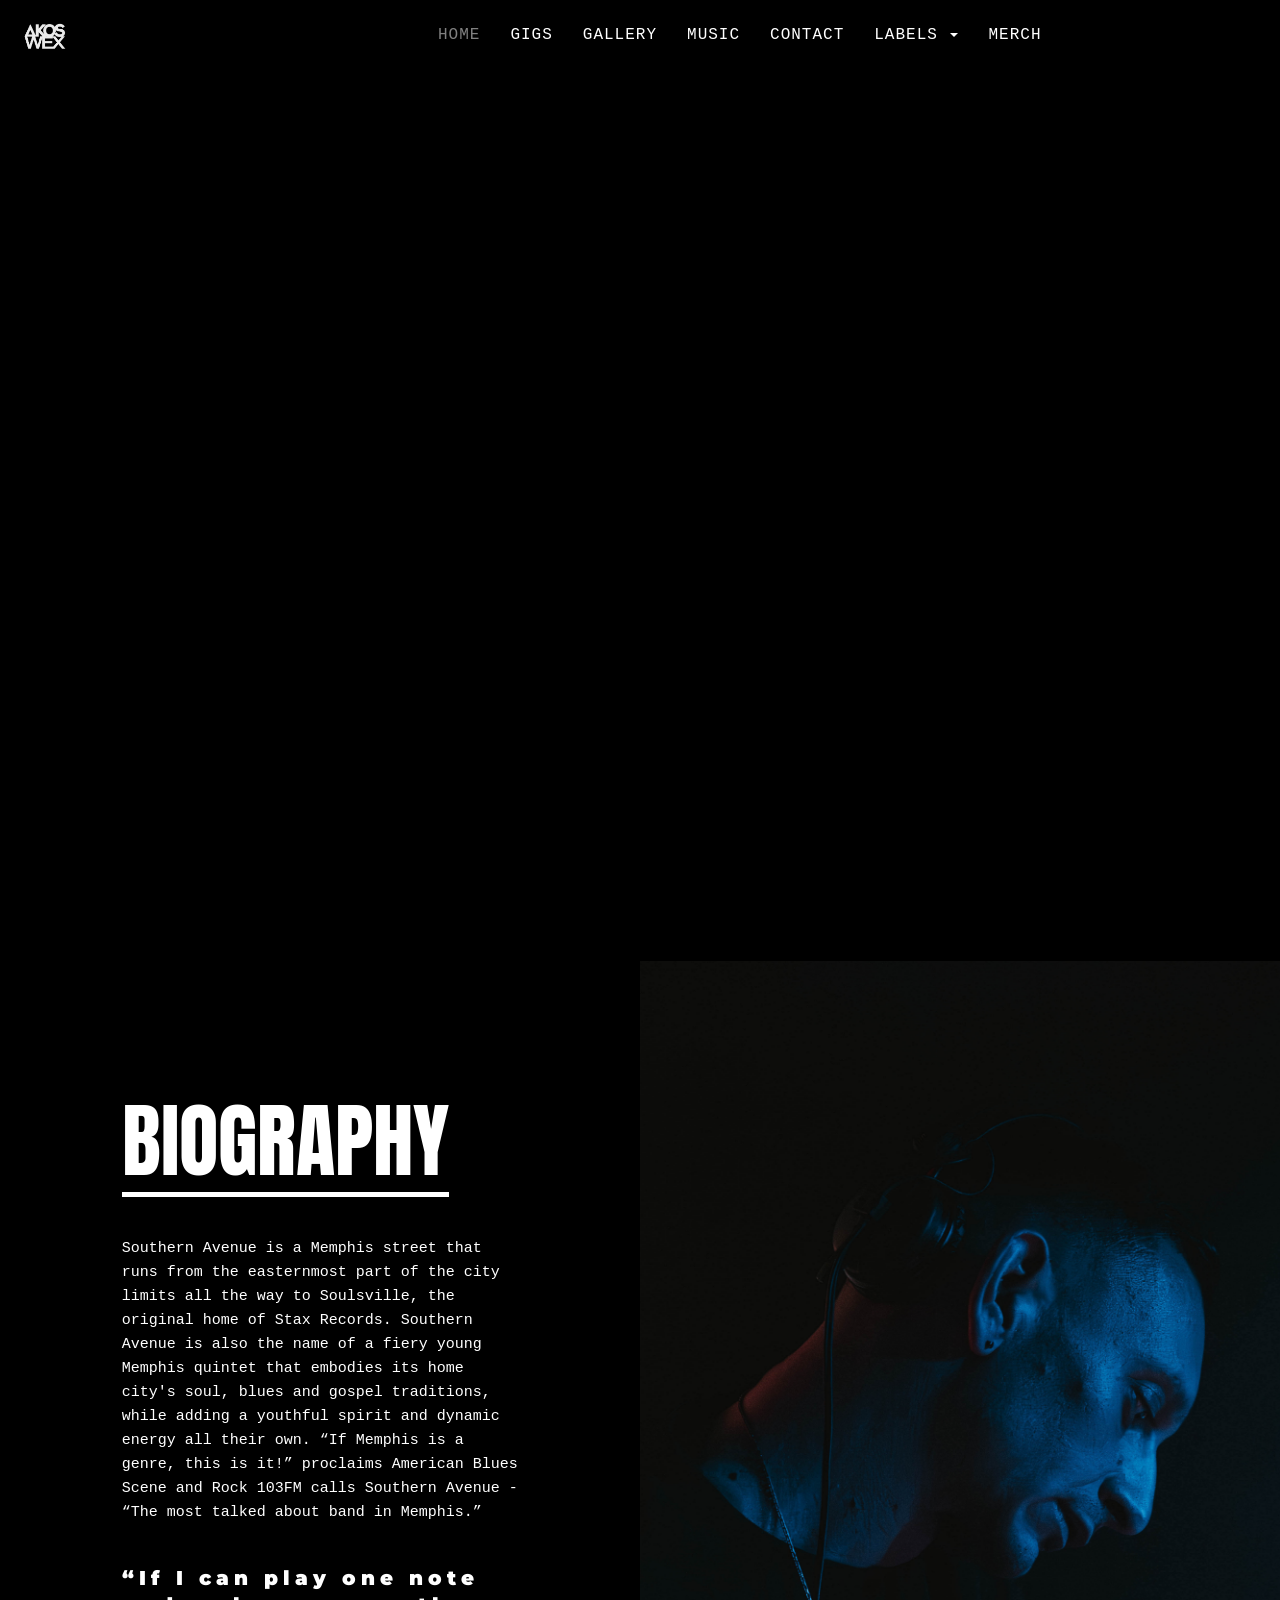
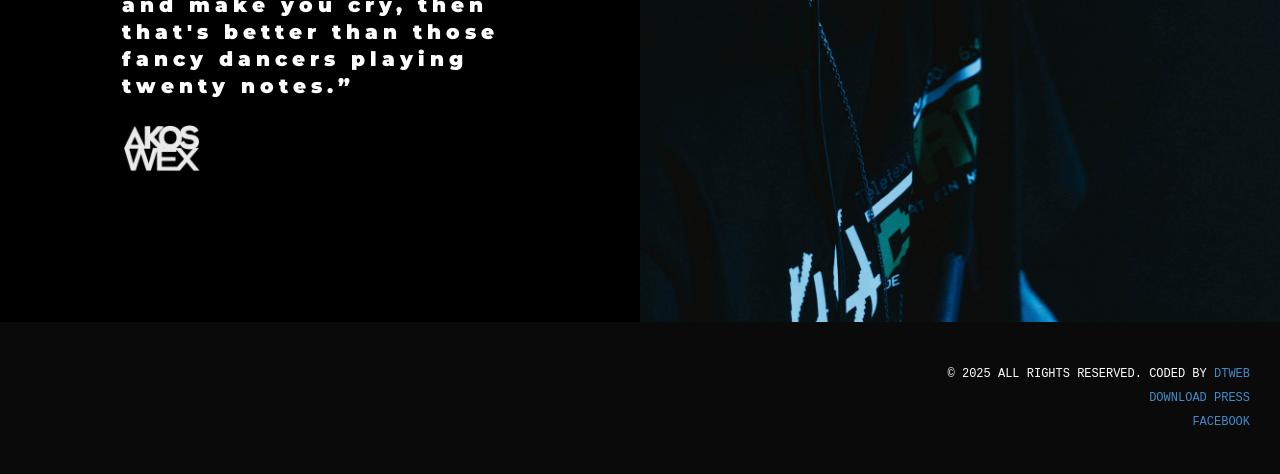
==== index.html @ cc3b0bcd "fs sf" ====
<!doctype html>
<!--[if lt IE 7]>      <html class="no-js lt-ie9 lt-ie8 lt-ie7"> <![endif]-->
<!--[if IE 7]>         <html class="no-js lt-ie9 lt-ie8"> <![endif]-->
<!--[if IE 8]>         <html class="no-js lt-ie9"> <![endif]-->
<!--[if gt IE 8]><!-->
<html class="no-js"> <!--<![endif]-->

<head>
  <meta charset="utf-8">
  <meta http-equiv="X-UA-Compatible" content="IE=edge">
  <title>Akos Wex Official Website</title>
  <meta name="description" content="">
  <meta name="HandheldFriendly" content="True">
  <meta name="MobileOptimized" content="320">
  <meta name="viewport" content="width=device-width,initial-scale=1,maximum-scale=1,user-scalable=0">

  <!-- Place favicon.ico and apple-touch-icon.png in the root directory -->

  <link
    href='https://fonts.googleapis.com/css?family=Roboto:400,100,100italic,300,300italic,400italic,500,500italic,700,700italic,900,900italic|Cousine:400,700|Montserrat:300,400,800|Anton'
    rel='stylesheet' type='text/css'>

  <link rel="stylesheet" href="styles/vendor/bootstrap.css">
  <link rel="stylesheet" href="styles/vendor/font-awesome.min.css">
  <link rel="stylesheet" href="styles/vendor/superslides.css">
  <link rel="stylesheet" href="styles/vendor/owl.carousel.css">
  <link rel="stylesheet" href="styles/vendor/owl.transitions.css">
  <link rel="stylesheet" href="styles/vendor/flickity.min.css">
  <link rel="stylesheet" href="styles/vendor/swipebox.min.css">
  <link rel="stylesheet" href="styles/vendor/TimeCircles.css">

  <link rel="stylesheet" href="styles/main.css">
  <!-- <link rel="stylesheet" href="styles/demo.css">
  <link rel="stylesheet" href="styles/soundlab.css"> -->

  <!-- <link rel="stylesheet" href="styles/colors/color-yellow.css">
  <link rel="stylesheet" href="styles/colors/color-lightblue.css">
  <link rel="stylesheet" href="styles/colors/color-purple.css">
  <link rel="stylesheet" href="styles/colors/color-green.css">
  <link rel="stylesheet" href="styles/colors/color-militar.css">
  <link rel="stylesheet" href="styles/colors/color-caqui.css">
  <link rel="stylesheet" href="styles/colors/color-red.css"> -->

  <script src="scripts/vendor/modernizr.js"></script>
</head>

<body data-spy="scroll" data-target="#navbar-muziq" data-offset="80">

  <!-- LOADER -->
  <div id="mask">
    <div class="spinner">
      <div class="bounce1"></div>
      <div class="bounce2"></div>
      <div class="bounce3"></div>
    </div>
  </div>

  <!-- HEADER -->
  <!-- HEADER -->
  <nav class="navbar navbar-default" style="background-color: #000000;">
    <div class="container-fluid">
      <div class="navbar-header">
        <button type="button" class="navbar-toggle" data-toggle="collapse" data-target="#myNavbar">
          <span class="icon-bar"></span>
          <span class="icon-bar"></span>
          <span class="icon-bar"></span> 
        </button>
        <a class="navbar-brand" href=""><img src="images/akoswexlogo.png" alt="" width="13%"></a>
      </div>
      <div class="collapse navbar-collapse" id="myNavbar">
        <ul class="nav navbar-nav">
          <li class="active"><a href="index.html">Home</a></li>
          <li><a href="tour-dates-video.html">Gigs</a></li>
          <li><a href="gallery-video.html">Gallery</a></li>
          <li><a href="discography-dark.html">Music</a></li>
         
          <li><a href="contact-newalbum.html">Contact</a></li> 
          <li class="dropdown">
            <a class="dropdown-toggle" data-toggle="dropdown" href="#">Labels
            <span class="caret"></span></a>
            <ul class="dropdown-menu">
              <li><a href="https://www.beatport.com/label/airsound-records/52936">AIRSOUND RECORDS</a></li>
              <li><a href="https://www.beatport.com/label/second-air-records/64981">SECOND AIR RECORDS</a></li>
            </ul>
          </li>
          <li><a href="comingsoon.html">Merch</a></li>  
        </ul>
      </div>
    </div>
  </nav>

  <!-- INTRO -->
  <section class="intro full-width full-height jIntro" id="anchor00">
    <div class="container">
      <div class="row">
        <div class="col-md-12">
          <video autoplay muted loop id="myVideo">
            <source src="video/P1217274.mp4" type="video/mp4">
          </video>

        </div>
      </div>
    </div>
  </section>


  <!-- BIOGRAPHY -->
  <section class="section container-fluid full-width biography" id="anchor04">

    <div class="row">
      <div class="col-xs-12 col-md-4 col-md-offset-1 biography-description">
        <h2 class="title inverse">biography</h2>
        <div class="voffset40"></div>
        <p class="cousine">Southern Avenue is a Memphis street that runs from the easternmost part of the city limits
          all the way to Soulsville, the original home of Stax Records. Southern Avenue is also the name of a fiery
          young Memphis quintet that embodies its home city's soul, blues and gospel traditions, while adding a youthful
          spirit and dynamic energy all their own. “If Memphis is a genre, this is it!” proclaims American Blues Scene
          and Rock 103FM calls Southern Avenue - “The most talked about band in Memphis.”</p>
        <div class="voffset40"></div>
        <p class="montserrat extra-bold cita">
          “If I can play one note and make you cry, then that's better than those fancy dancers playing twenty notes.”
        </p>
        <br>
        <p>
          <img src="images/akoswexlogo másolat.png" alt="" style="width: 20%;">
        </p>
      </div>
      <div class="col-xs-12 col-md-6 col-sm-offset-1 biography-image">
      </div>
    </div>
    </div>

  </section>


  <!-- FOOTER -->
  <footer>
      <p class="copy">© 2025 All Rights Reserved. Coded by <a href="http://dtweb.hu">dtweb</a></p>
      <ul class="menu-footer">
        <li><a href="#">download press</a></li>
        <li><a href="#">facebook</a></li>
      </ul>
  </footer>

  <!--[if lt IE 7]>
<p class="browsehappy">You are using an <strong>outdated</strong> browser. Please <a href="http://browsehappy.com/">upgrade your browser</a> to improve your experience.</p>
<![endif]-->

  <script src="scripts/vendor/jquery.js"></script>
  <script src="scripts/vendor/jquery.superslides.min.js"></script>
  <script src="scripts/vendor/flickity.pkgd.js"></script>
  <script src="scripts/vendor/audio.min.js"></script>
  <script src="scripts/vendor/twitterFetcher_min.js"></script>
  <script src="scripts/vendor/isotope.pkgd.min.js"></script>
  <script src="scripts/vendor/jquery.swipebox.min.js"></script>
  <script src="scripts/vendor/TimeCircles.js"></script>
  <script src="scripts/vendor/owl.carousel.min.js"></script>
  <script src="scripts/vendor/jquery.parallax.min.js"></script>

  <script src="scripts/discography.js"></script>
  <script src="scripts/news.js"></script>
  <script src="scripts/main.js"></script>
  <script src="scripts/YTPlayer.js"></script>

  <script src="scripts/vendor/bootstrap.js"></script>
  <!-- Countdown Next Show -->
  <script src="scripts/vendor/countdown.js"></script>
</body>

</html>
---- styles/vendor/superslides.css ----
#slides {
  position: relative;
}
#slides .slides-container {
  display: none;
}
#slides .scrollable {
  *zoom: 1;
  position: relative;
  top: 0;
  left: 0;
  overflow-y: auto;
  -webkit-overflow-scrolling: touch;
  height: 100%;
}
#slides .scrollable:after {
  content: "";
  display: table;
  clear: both;
}

.slides-navigation {
  margin: 0 auto;
  position: absolute;
  z-index: 3;
  top: 46%;
  width: 100%;
}
.slides-navigation a {
  position: absolute;
  display: block;
}
.slides-navigation a.prev {
  left: 0;
}
.slides-navigation a.next {
  right: 0;
}

.slides-pagination {
  position: absolute;
  z-index: 3;
  bottom: 0;
  text-align: center;
  width: 100%;
}
.slides-pagination a {
  border: 2px solid #222;
  border-radius: 15px;
  width: 10px;
  height: 10px;
  display: -moz-inline-stack;
  display: inline-block;
  vertical-align: middle;
  *vertical-align: auto;
  zoom: 1;
  *display: inline;
  background-image: url("[data-uri]");
  margin: 2px;
  overflow: hidden;
  text-indent: -100%;
}
.slides-pagination a.current {
  background: #222;
}
---- styles/vendor/swipebox.min.css ----
/*! Swipebox v1.3.0 | Constantin Saguin csag.co | MIT License | github.com/brutaldesign/swipebox */html.swipebox-html.swipebox-touch{overflow:hidden!important}#swipebox-overlay img{border:none!important}#swipebox-overlay{width:100%;height:100%;position:fixed;top:0;left:0;z-index:99999!important;overflow:hidden;-webkit-user-select:none;-moz-user-select:none;-ms-user-select:none;user-select:none}#swipebox-container{position:relative;width:100%;height:100%}#swipebox-slider{-webkit-transition:-webkit-transform .4s ease;transition:transform .4s ease;height:100%;left:0;top:0;width:100%;white-space:nowrap;position:absolute;display:none;cursor:pointer}#swipebox-slider .slide{height:100%;width:100%;line-height:1px;text-align:center;display:inline-block}#swipebox-slider .slide:before{content:"";display:inline-block;height:50%;width:1px;margin-right:-1px}#swipebox-slider .slide .swipebox-inline-container,#swipebox-slider .slide .swipebox-video-container,#swipebox-slider .slide img{display:inline-block;max-height:100%;max-width:100%;margin:0;padding:0;width:auto;height:auto;vertical-align:middle}#swipebox-slider .slide .swipebox-video-container{background:0 0;max-width:1140px;max-height:100%;width:100%;padding:5%;-webkit-box-sizing:border-box;box-sizing:border-box}#swipebox-slider .slide .swipebox-video-container .swipebox-video{width:100%;height:0;padding-bottom:56.25%;overflow:hidden;position:relative}#swipebox-slider .slide .swipebox-video-container .swipebox-video iframe{width:100%!important;height:100%!important;position:absolute;top:0;left:0}#swipebox-slider .slide-loading{background:url(../img/loader.gif) center center no-repeat}#swipebox-bottom-bar,#swipebox-top-bar{-webkit-transition:.5s;transition:.5s;position:absolute;left:0;z-index:999;height:50px;width:100%}#swipebox-bottom-bar{bottom:-50px}#swipebox-bottom-bar.visible-bars{-webkit-transform:translate3d(0,-50px,0);transform:translate3d(0,-50px,0)}#swipebox-top-bar{top:-50px}#swipebox-top-bar.visible-bars{-webkit-transform:translate3d(0,50px,0);transform:translate3d(0,50px,0)}#swipebox-title{display:block;width:100%;text-align:center}#swipebox-close,#swipebox-next,#swipebox-prev{background-image:url(../img/icons.png);background-repeat:no-repeat;border:none!important;text-decoration:none!important;cursor:pointer;width:50px;height:50px;top:0}#swipebox-arrows{display:block;margin:0 auto;width:100%;height:50px}#swipebox-prev{background-position:-32px 13px;float:left}#swipebox-next{background-position:-78px 13px;float:right}#swipebox-close{top:0;right:0;position:absolute;z-index:9999;background-position:15px 12px}.swipebox-no-close-button #swipebox-close{display:none}#swipebox-next.disabled,#swipebox-prev.disabled{opacity:.3}.swipebox-no-touch #swipebox-overlay.rightSpring #swipebox-slider{-webkit-animation:rightSpring .3s;animation:rightSpring .3s}.swipebox-no-touch #swipebox-overlay.leftSpring #swipebox-slider{-webkit-animation:leftSpring .3s;animation:leftSpring .3s}.swipebox-touch #swipebox-container:after,.swipebox-touch #swipebox-container:before{-webkit-backface-visibility:hidden;backface-visibility:hidden;-webkit-transition:all .3s ease;transition:all .3s ease;content:' ';position:absolute;z-index:999;top:0;height:100%;width:20px;opacity:0}.swipebox-touch #swipebox-container:before{left:0;-webkit-box-shadow:inset 10px 0 10px -8px #656565;box-shadow:inset 10px 0 10px -8px #656565}.swipebox-touch #swipebox-container:after{right:0;-webkit-box-shadow:inset -10px 0 10px -8px #656565;box-shadow:inset -10px 0 10px -8px #656565}.swipebox-touch #swipebox-overlay.leftSpringTouch #swipebox-container:before,.swipebox-touch #swipebox-overlay.rightSpringTouch #swipebox-container:after{opacity:1}@-webkit-keyframes rightSpring{0%{left:0}50%{left:-30px}100%{left:0}}@keyframes rightSpring{0%{left:0}50%{left:-30px}100%{left:0}}@-webkit-keyframes leftSpring{0%{left:0}50%{left:30px}100%{left:0}}@keyframes leftSpring{0%{left:0}50%{left:30px}100%{left:0}}@media screen and (min-width:800px){#swipebox-close{right:10px}#swipebox-arrows{width:92%;max-width:800px}}#swipebox-overlay{background:#0d0d0d}#swipebox-bottom-bar,#swipebox-top-bar{text-shadow:1px 1px 1px #000;background:#000;opacity:.95}#swipebox-top-bar{color:#fff!important;font-size:15px;line-height:43px;font-family:Helvetica,Arial,sans-serif}
---- styles/vendor/TimeCircles.css ----
/**
 *	This element is created inside your target element
 *	It is used so that your own element will not need to be altered
 **/
.time_circles {
    position: relative;
    width: 100%;
    height: 100%;
}

/**
 *	This is all the elements used to house all text used
 * in time circles
 **/
.time_circles > div {
    position: absolute;
    text-align: center;
}

/**
 *	Titles (Days, Hours, etc)
 **/
.time_circles > div > h4 {
    margin: 0px;
    padding: 0px;
    text-align: center;
    text-transform: uppercase;
    font-family: 'Century Gothic', Arial;
}

/**
 *	Time numbers, ie: 12
 **/
.time_circles > div > span {
    display: block;
    width: 100%;
    text-align: center;
    font-family: 'Century Gothic', Arial;
    font-size: 300%;
    margin-top: 0.4em;
    font-weight: bold;
}
---- styles/main.css ----
[data-aspect-ratio] {
  position: relative;
  overflow: hidden;
}

[data-aspect-ratio] > .content {
  position: absolute;
  top: 0;
  left: 0;
  bottom: 0;
  right: 0;
  background-size: cover !important;
  background-position: center !important;
  background-repeat: no-repeat !important;
}

[data-aspect-ratio="16:9"]::before {
  content: "";
  display: block;
  padding-top: 56.25%;
}

[data-aspect-ratio="1:1"]::before {
  content: "";
  display: block;
  padding-top: 100%;
}

[data-aspect-ratio="2:1"]::before {
  content: "";
  display: block;
  padding-top: 50%;
}

[data-aspect-ratio="4:3"]::before {
  content: "";
  display: block;
  padding-top: 75%;
}

html,
body,
div,
span,
applet,
object,
iframe,
h1,
h2,
h3,
h4,
h5,
h6,
p,
blockquote,
pre,
a,
abbr,
acronym,
address,
big,
cite,
code,
del,
dfn,
em,
img,
ins,
kbd,
q,
s,
samp,
small,
strike,
strong,
sub,
sup,
tt,
var,
b,
u,
i,
center,
dl,
dt,
dd,
ol,
ul,
li,
fieldset,
form,
label,
legend,
table,
caption,
tbody,
tfoot,
thead,
tr,
th,
td,
article,
aside,
canvas,
details,
embed,
figure,
figcaption,
footer,
header,
hgroup,
menu,
nav,
output,
ruby,
section,
summary,
time,
mark,
audio,
video {
  margin: 0;
  padding: 0;
  border: 0;
  font-size: 100%;
  font: inherit;
  vertical-align: baseline;
  outline: none;
}

article,
aside,
details,
figcaption,
figure,
footer,
header,
hgroup,
menu,
nav,
section {
  display: block;
}

body {
  line-height: 1;
  background-color: #000000;
}

ol,
ul {
  list-style: none;
}

blockquote,
q {
  quotes: none;
}

blockquote:before,
blockquote:after {
  content: '';
  content: none;
}

q:before,
q:after {
  content: '';
  content: none;
}

table {
  border-collapse: collapse;
  border-spacing: 0;
}

.navbar-default {
  background-color: transparent;
  border: none;
}

.navbar-default .navbar-nav > li > a,
.navbar-default .navbar-nav > li.active > a,
.navbar-default .navbar-nav > li.active > a:hover,
.navbar-default .navbar-nav > li.active > a:focus,
.navbar-default .navbar-nav > li > a:hover,
.navbar-default .navbar-nav > li > a:focus {
  text-transform: uppercase;
  color: #000000;
  background-color: transparent;
}

.navbar {
  margin-bottom: 0;
}

.btn {
  border: 2px solid transparent;
  border-radius: 0px;
}

.thumbnail {
  display: block;
  padding: 0;
  margin: 0;
  line-height: auto;
  border: none;
  border-radius: 0px;
  -webkit-transition: none;
  transition: none;
}

#swipebox-close {
  background-image: url("../images/icons.svg") !important;
}

input,
button,
select,
textarea {
  font-family: inherit;
  font-size: inherit;
  line-height: inherit;
}

/* Provides vertical center */
@media (min-width: 768px) {
  .vcenter {
    position: absolute;
    top: 50%;
    transform: translateY(-50%);
    -webkit-transform: translateY(-50%);
  }
}

.voffset-40 {
  margin-bottom: -40px !important;
}

.voffset-30 {
  margin-bottom: -30px !important;
}

.voffset-20 {
  margin-bottom: -20px !important;
}

.voffset-10 {
  margin-bottom: -10px !important;
}

.voffset0 {
  margin-bottom: 0px !important;
}

.voffset10 {
  margin-bottom: 10px !important;
}

.voffset20 {
  margin-bottom: 20px !important;
}

.voffset30 {
  margin-bottom: 30px !important;
}

.voffset40 {
  margin-bottom: 40px !important;
}

.voffset50 {
  margin-bottom: 50px !important;
}

.voffset60 {
  margin-bottom: 60px !important;
}

.voffset70 {
  margin-bottom: 70px !important;
}

.voffset80 {
  margin-bottom: 80px !important;
}

.voffset90 {
  margin-bottom: 90px !important;
}

.voffset100 {
  margin-bottom: 100px !important;
}

.voffset110 {
  margin-bottom: 110px !important;
}

.voffset120 {
  margin-bottom: 120px !important;
}

.voffset130 {
  margin-bottom: 130px !important;
}

.voffset140 {
  margin-bottom: 140px !important;
}

.voffset150 {
  margin-bottom: 150px !important;
}

.voffset160 {
  margin-bottom: 160px !important;
}

.voffset170 {
  margin-bottom: 170px !important;
}

.voffset180 {
  margin-bottom: 180px !important;
}

.voffset190 {
  margin-bottom: 190px !important;
}

.voffset200 {
  margin-bottom: 200px !important;
}

.voffset210 {
  margin-bottom: 210px !important;
}

.voffset220 {
  margin-bottom: 220px !important;
}

.voffset230 {
  margin-bottom: 230px !important;
}

.voffset240 {
  margin-bottom: 240px !important;
}

.voffset250 {
  margin-bottom: 250px !important;
}

.voffset260 {
  margin-bottom: 260px !important;
}

.voffset270 {
  margin-bottom: 270px !important;
}

.voffset280 {
  margin-bottom: 280px !important;
}

.voffset290 {
  margin-bottom: 290px !important;
}

.voffset300 {
  margin-bottom: 300px !important;
}

.voffset310 {
  margin-bottom: 310px !important;
}

.voffset320 {
  margin-bottom: 320px !important;
}

.voffset330 {
  margin-bottom: 330px !important;
}

.voffset340 {
  margin-bottom: 340px !important;
}

.voffset350 {
  margin-bottom: 350px !important;
}

.voffset360 {
  margin-bottom: 360px !important;
}

.voffset370 {
  margin-bottom: 370px !important;
}

.voffset380 {
  margin-bottom: 380px !important;
}

.voffset390 {
  margin-bottom: 390px !important;
}

.voffset400 {
  margin-bottom: 400px !important;
}

.voffset410 {
  margin-bottom: 410px !important;
}

.voffset420 {
  margin-bottom: 420px !important;
}

.voffset430 {
  margin-bottom: 430px !important;
}

.voffset440 {
  margin-bottom: 440px !important;
}

.voffset450 {
  margin-bottom: 450px !important;
}

.voffset460 {
  margin-bottom: 460px !important;
}

.voffset470 {
  margin-bottom: 470px !important;
}

.voffset480 {
  margin-bottom: 480px !important;
}

.voffset490 {
  margin-bottom: 490px !important;
}

.voffset500 {
  margin-bottom: 500px !important;
}

.fz12 {
  font-size: 12px !important;
}

.fz13 {
  font-size: 13px !important;
}

.fz14 {
  font-size: 14px !important;
}

.fz15 {
  font-size: 15px !important;
}

.fz16 {
  font-size: 16px !important;
}

.fz17 {
  font-size: 17px !important;
}

.fz18 {
  font-size: 18px !important;
}

.fz19 {
  font-size: 19px !important;
}

.fz20 {
  font-size: 20px !important;
}

.fz21 {
  font-size: 21px !important;
}

.fz22 {
  font-size: 22px !important;
}

.fz23 {
  font-size: 23px !important;
}

.fz24 {
  font-size: 24px !important;
}

.fz25 {
  font-size: 25px !important;
}

.fz26 {
  font-size: 26px !important;
}

.fz27 {
  font-size: 27px !important;
}

.fz28 {
  font-size: 28px !important;
}

.fz29 {
  font-size: 29px !important;
}

.fz30 {
  font-size: 30px !important;
}

.fz31 {
  font-size: 31px !important;
}

.fz32 {
  font-size: 32px !important;
}

.fz33 {
  font-size: 33px !important;
}

.fz34 {
  font-size: 34px !important;
}

.fz35 {
  font-size: 35px !important;
}

.fz36 {
  font-size: 36px !important;
}

.fz37 {
  font-size: 37px !important;
}

.fz38 {
  font-size: 38px !important;
}

.fz39 {
  font-size: 39px !important;
}

.fz40 {
  font-size: 40px !important;
}

.fz41 {
  font-size: 41px !important;
}

.fz42 {
  font-size: 42px !important;
}

.fz43 {
  font-size: 43px !important;
}

.fz44 {
  font-size: 44px !important;
}

.fz45 {
  font-size: 45px !important;
}

.fz46 {
  font-size: 46px !important;
}

.fz47 {
  font-size: 47px !important;
}

.fz48 {
  font-size: 48px !important;
}

.fz49 {
  font-size: 49px !important;
}

.fz50 {
  font-size: 50px !important;
}

.fz51 {
  font-size: 51px !important;
}

.fz52 {
  font-size: 52px !important;
}

.fz53 {
  font-size: 53px !important;
}

.fz54 {
  font-size: 54px !important;
}

.fz55 {
  font-size: 55px !important;
}

.fz56 {
  font-size: 56px !important;
}

.fz57 {
  font-size: 57px !important;
}

.fz58 {
  font-size: 58px !important;
}

.fz59 {
  font-size: 59px !important;
}

.fz60 {
  font-size: 60px !important;
}

.fz61 {
  font-size: 61px !important;
}

.fz62 {
  font-size: 62px !important;
}

.fz63 {
  font-size: 63px !important;
}

.fz64 {
  font-size: 64px !important;
}

.fz65 {
  font-size: 65px !important;
}

.fz66 {
  font-size: 66px !important;
}

.fz67 {
  font-size: 67px !important;
}

.fz68 {
  font-size: 68px !important;
}

.fz69 {
  font-size: 69px !important;
}

.fz70 {
  font-size: 70px !important;
}

.fz71 {
  font-size: 71px !important;
}

.fz72 {
  font-size: 72px !important;
}

.fz73 {
  font-size: 73px !important;
}

.fz74 {
  font-size: 74px !important;
}

.fz75 {
  font-size: 75px !important;
}

.fz76 {
  font-size: 76px !important;
}

.fz77 {
  font-size: 77px !important;
}

.fz78 {
  font-size: 78px !important;
}

.fz79 {
  font-size: 79px !important;
}

.fz80 {
  font-size: 80px !important;
}

.fz81 {
  font-size: 81px !important;
}

.fz82 {
  font-size: 82px !important;
}

.fz83 {
  font-size: 83px !important;
}

.fz84 {
  font-size: 84px !important;
}

.fz85 {
  font-size: 85px !important;
}

.fz86 {
  font-size: 86px !important;
}

.fz87 {
  font-size: 87px !important;
}

.fz88 {
  font-size: 88px !important;
}

.fz89 {
  font-size: 89px !important;
}

.fz90 {
  font-size: 90px !important;
}

/* Provides center alignment */
.text-center {
  text-align: center;
}

/* Fix scrolling */
.is-scroll-disabled {
  overflow: hidden;
}

/* Clear floats */
.clearfix:before,
.clearfix:after {
  content: "";
  display: table;
}

.clearfix:after {
  clear: both;
}

.clearfix:before,
.clearfix:after {
  content: " ";
  display: table;
}

.clearfix:after {
  clear: both;
}

.clearfix:before,
.clearfix:after {
  content: "";
  display: table;
}

.clearfix:after {
  clear: both;
}

.clearfix:before,
.clearfix:after {
  content: " ";
  display: table;
}

.clearfix:after {
  clear: both;
}

.invertcolor {
  background-color: #000000;
}

.invertcolor,
.invertcolor a {
  color: #ffffff;
}

html,
body {
  font-family: 'Roboto', sans-serif;
  font-size: 18px;
  line-height: 24px;
  -webkit-font-smoothing: antialiased;
  -moz-osx-font-smoothing: grayscale;
  height: 100%;
  color: #000000;
}

body {
  scrollbar-face-color: #ffffff;
  scrollbar-track-color: #000000;
}

.inverse-color {
  background-color: #0a0a0a;
}

.pattern {
  background-image: url("../images/demo/pattern.jpg");
  background-repeat: repeat;
  background-position: center center;
}

.form-group {
  margin-bottom: 30px;
}

input:focus,
button:focus {
  outline: none;
}

img {
  max-width: 100%;
  height: auto;
}

button {
  cursor: pointer;
  border: none;
  background-color: transparent;
}

strong {
  font-weight: 700;
}

input,
textarea {
  background-color: transparent;
  border: none;
  border-bottom: 2px solid;
  font-size: 14px;
  width: 100%;
  height: 40px;
}

textarea {
  height: 130px;
}

.pretitle {
  font-family: 'Roboto', sans-serif;
  text-transform: uppercase;
  font-weight: 500;
  letter-spacing: 0;
  color: #000000;
  text-align: center;
  font-size: 15px;
  line-height: 15px;
}

@media (min-width: 768px) {
  .pretitle {
    font-size: 18px;
    line-height: 18px;
  }
}

.inverse-color .pretitle {
  color: #ffffff;
}

/*.title {
font-family: 'Anton', sans-serif;
font-weight: 400;
text-transform: uppercase;
text-align: center;
letter-spacing: 8.5px;
color: #ed2b45;
font-size: 30px;
line-height: 30px;
}*/
@media (min-width: 768px) {
  .title {
    font-size: 40px;
    line-height: 40px;
  }
}

.title.invert {
  color: #ffffff;
}

.title.big {
  font-size: 96px;
  line-height: 80px;
  margin-top: 16px;
  letter-spacing: 9.5px;
}

.title.small {
  font-family: 'Roboto', sans-serif;
  font-size: 14px;
  font-weight: 500;
  line-height: normal;
  letter-spacing: normal;
  text-align: left;
  color: #ed2b45;
}

.title.post {
  font-family: 'Roboto', sans-serif;
  font-size: 25px;
  font-weight: 300;
  line-height: 30px;
  letter-spacing: 4.3px;
  text-transform: uppercase;
  text-align: left;
  color: #151518;
  margin: 20px 0;
}

.title.post-detail {
  font-family: "Montserrat", sans-serif;
  font-size: 34px;
  font-weight: 900;
  line-height: 50px;
  letter-spacing: 7.7px;
  text-transform: uppercase;
  text-align: left;
  color: #151518;
  margin: 25px 0 15px;
}

.col-contact .title.small {
  font-family: 'Roboto', sans-serif;
  font-weight: 800;
  color: #ffffff;
}

.subtitle {
  font-style: italic;
  font-size: 16px;
  color: #000000;
  letter-spacing: 4.8px;
  text-align: center;
  line-height: 30px;
}

.subtitle.small {
  font-size: 13px;
  font-weight: 300;
}

p {
  font-size: 16px;
  line-height: 24px;
  font-weight: 400;
}

p i {
  font-style: italic;
}

p b,
p strong {
  font-weight: 700;
}

.inverse-color p {
  color: #ffffff;
}

p.quote-post {
  font-style: italic;
  color: #000;
  line-height: 33px !important;
  font-size: 18px;
  margin: 57px 40px 65px;
  border-left: 3px solid #D6D6D6;
  padding: 10px 0 10px 20px;
}

.flickity-page-dots .dot {
  background-color: #fff;
  margin: 0 5px;
  width: 12px;
  height: 12px;
  border: 1px solid #000;
  opacity: 1;
}

.flickity-page-dots .dot.is-selected {
  background-color: #000;
}

.no-gutter > [class*='col-'] {
  padding-right: 0;
  padding-left: 0;
}

.overlay {
  background: transparent url("../images/overlay-01.png");
  opacity: 0.5;
  width: 100%;
  height: 100%;
  position: absolute;
  z-index: 3;
  top: 0;
  -webkit-user-select: none;
  -moz-user-select: none;
  -ms-user-select: none;
  user-select: none;
}

.player {
  position: relative;
}

.player.horizontal {
  background-color: #151518;
  overflow: hidden;
}

.intro .player.horizontal {
  background-color: transparent;
}

@media (min-width: 768px) {
  .player.horizontal {
    height: 100px;
  }
}

.player.horizontal .container {
  background-color: #151518;
  margin: 0 auto;
  max-width: 1010px;
  height: 100%;
  position: relative;
  padding: 0;
}

@media (min-width: 768px) {
  .player.horizontal .container {
    padding-left: 15px;
    padding-right: 15px;
    border-left: 1px solid #333;
    border-right: 1px solid #333;
  }
}

.player.horizontal .info-album-player {
  display: inline-block;
  padding: 10px 10px 10px 3px;
  border-right: 1px solid #333;
  text-align: center;
  float: left;
}

@media (min-width: 768px) {
  .player.horizontal .info-album-player {
    width: 235px;
    text-align: left;
  }
}

.player.horizontal .info-album-player .album-cover {
  position: absolute;
  width: 100%;
  height: 100%;
  background-size: cover;
  background-repeat: no-repeat;
  background-position: center center;
  position: relative;
  width: 80px;
  height: 80px;
  margin: 0 auto;
}

@media (min-width: 768px) {
  .player.horizontal .info-album-player .album-cover {
    float: left;
    margin-right: 11px;
  }
}

.player.horizontal .info-album-player .album-title {
  color: #ffffff;
  text-transform: uppercase;
  font-weight: 600;
  line-height: 14px;
  margin-bottom: 5px;
  font-size: 14px;
  margin-top: 10px;
}

@media (min-width: 768px) {
  .player.horizontal .info-album-player .album-title {
    margin-top: 26px;
  }
}

.player.horizontal .info-album-player .artist-name {
  color: #cccccc;
  font-size: 12px;
  line-height: 12px;
}

.player.horizontal .player-content {
  position: relative;
}

@media (min-width: 768px) {
  .player.horizontal .player-content {
    width: calc(100% - 235px);
    float: left;
  }
}

.player.horizontal .audiojs {
  width: auto;
  display: inline-block;
  background: none;
  -webkit-box-shadow: none;
  box-shadow: none;
  overflow: visible;
  margin-left: 62px;
  position: relative;
  top: 46px;
  font-family: 'Roboto', sans-serif;
}

@media (min-width: 768px) {
  .player.horizontal .audiojs {
    width: calc(100% - 62px);
  }
}

.player.horizontal .audiojs .play-pause {
  border: none;
  width: 64px;
  height: 64px;
  background: transparent;
  border-radius: 50%;
  position: relative;
  top: -28px;
  z-index: 1;
  border: 2px solid #FFF;
}

.player.horizontal .audiojs .play-pause p {
  width: auto;
  height: 55px;
}

.player.horizontal .audiojs .play-pause .play {
  background: url("../images/players-intro.png") 17px 16px no-repeat;
}

.player.horizontal .audiojs .play-pause .pause {
  background: url("../images/players-intro.png") 15px -42px no-repeat;
}

.player.horizontal .audiojs .play-pause .loading {
  background: url("../images/players-intro.png") 16px -219px no-repeat;
}

.player.horizontal .audiojs .scrubber,
.player.horizontal .audiojs .loaded,
.player.horizontal .audiojs .progress {
  border: 0;
  background-image: none;
  -webkit-box-shadow: none;
  box-shadow: none;
  border-radius: 10px;
  height: 4px;
}

.player.horizontal .audiojs .scrubber {
  background-color: #2A2A2A;
  margin-left: 62px;
  margin-right: 0;
  width: calc(100% - 200px);
}

.player.horizontal .audiojs .loaded {
  background-color: #353535;
}

.player.horizontal .audiojs .progress {
  background-color: #FFF;
}

.player.horizontal .audiojs .time {
  bottom: -50px;
  width: 100%;
  position: absolute;
  text-shadow: none;
  border: none;
  height: auto;
  line-height: normal;
  margin: 0;
  padding: 0;
  font-size: 12px;
  color: #878787;
}

.audiojs .time em {
  color: #878787;
}

@media (min-width: 768px) {
  .player.horizontal .audiojs .time {
    right: 75px;
    top: -13px;
    width: auto;
    bottom: auto;
  }
}

.player.horizontal .audiojs .error-message {
  margin-left: 62px;
  height: auto;
  line-height: normal;
}

.player.horizontal .nextprev {
  position: relative;
  overflow: hidden;
  width: 152px;
  height: 27px;
  top: -7px;
  left: 17px;
}

@media (max-width: 767px) {
  .player.horizontal .nextprev {
    top: -19px;
  }
}

.player.horizontal .nextprev .next {
  display: block;
  border: 0;
  text-indent: -999em;
  overflow: hidden;
  text-align: left;
  direction: ltr;
  width: 40px;
  height: 27px;
  background-color: transparent;
  background-repeat: no-repeat;
  background-position: center -114px;
  background-image: url("../images/players-intro.png");
  background-size: contain;
  right: 0;
}

.player.horizontal .nextprev .prev {
  display: block;
  border: 0;
  text-indent: -999em;
  overflow: hidden;
  text-align: left;
  direction: ltr;
  width: 40px;
  height: 27px;
  background-color: transparent;
  background-repeat: no-repeat;
  background-position: center -173px;
  background-image: url("../images/players-intro.png");
  background-size: contain;
  left: 0;
}

.player.horizontal .nextprev .next,
.player.horizontal .nextprev .prev {
  position: absolute;
  top: 0;
  background-size: auto;
  display: inline-block;
  cursor: pointer;
}

.player.horizontal .playlist {
  position: relative;
  top: 59px;
  left: 13px;
  font-size: 12px;
  line-height: normal;
}

@media (max-width: 767px) {
  .player.horizontal .playlist {
    text-align: left;
  }
}

@media (min-width: 768px) {
  .player.horizontal .playlist {
    position: absolute;
    top: 33px;
    left: 186px;
  }
}

.player.horizontal .playlist li {
  display: none;
}

.player.horizontal .playlist li.playing {
  display: block;
}

.player.horizontal .playlist a {
  color: #ffffff;
  text-transform: uppercase;
}

.player.horizontal .btnloop {
  cursor: pointer;
  display: block;
  border: 0;
  text-indent: -999em;
  overflow: hidden;
  text-align: left;
  direction: ltr;
  width: 25px;
  height: 25px;
  background-color: transparent;
  background-repeat: no-repeat;
  background-position: center -234px;
  background-image: url("../images/players-intro.png");
  background-size: contain;
  background-size: auto;
  position: absolute;
  top: 37px;
  right: 37px;
  display: none;
}

@media (min-width: 768px) {
  .player.horizontal .btnloop {
    display: block;
  }
}

.player.horizontal .btnloop.active {
  background-position: center -349px;
}

@media (min-width: 1600px) {
  .carousel-discography {
    height: auto;
  }
}

.carousel-discography .gallery-cell {
  padding: 13px 13px 80px 13px;
  /*height: 500px;*/
}

@media (min-width: 1200px) {
  .carousel-discography .gallery-cell {
    /*height: 550px;*/
  }
}

@media (min-width: 1600px) {
  .carousel-discography .gallery-cell {
    width: 25%;
    /*height: 600px;*/
  }
}

.carousel-discography .gallery-cell .cover .rollover {
  width: 100%;
  height: 100%;
  position: absolute;
  top: 0;
  left: 0;
  background-color: rgba(0, 0, 0, 0.9);
  opacity: 0;
  -webkit-transition: opacity 0.25s ease-in-out;
  transition: opacity 0.25s ease-in-out;
}

.carousel-discography .gallery-cell .cover .rollover i {
  color: #fff;
  position: absolute;
  background-color: transparent;
  background-repeat: no-repeat;
  background-position: bottom center;
  background-image: url(../images/button-rollover.png);
  text-align: center;
  padding-top: 21px;
  border-radius: 50%;
  width: 80px;
  height: 80px;
  font-size: 26px;
  left: 50%;
  top: 100%;
  margin-left: -40px;
  margin-top: -32px;
  opacity: 0;
  -webkit-transform: translateY(-50%);
  transform: translateY(-50%);
  -webkit-transition: all 0.5s ease 0s;
  transition: all 0.5s ease 0s;
  -webkit-transition: all 0.5s ease;
  -ms-transition: all 0.5s ease;
  -o-transition: all 0.5s ease;
  -moz-transition: all 0.5s ease;
}

.carousel-discography .gallery-cell .cover .rollover p {
  position: absolute;
  color: #ffffff;
  text-transform: uppercase;
  display: block;
  text-align: center;
  width: 100%;
  top: 100%;
  margin-top: 48px;
  font-size: 16px;
  font-weight: 500;
  opacity: 0;
  -webkit-transform: translateY(-50%);
  transform: translateY(-50%);
  -webkit-transition: all 0.5s ease 0s;
  transition: all 0.5s ease 0s;
  -webkit-transition: all 0.5s ease;
  -ms-transition: all 0.5s ease;
  -o-transition: all 0.5s ease;
  -moz-transition: all 0.5s ease;
}

.carousel-discography .gallery-cell .cover:hover {
  cursor: pointer;
}

.carousel-discography .gallery-cell .info-album:hover .rollover {
  opacity: 1;
}

.carousel-discography .gallery-cell .cover:hover .rollover p,
.carousel-discography .gallery-cell .cover:hover .rollover i {
  opacity: 1;
}

.carousel-discography .gallery-cell .cover:hover .rollover p {
  top: 50%;
  -webkit-transition-delay: 0.1s;
  transition-delay: 0.1s;
}

.carousel-discography .gallery-cell .cover:hover .rollover i {
  top: 53%;
}

.info-album .cover {
  margin-bottom: 30px;
  position: relative;
}

.info-album .cover img {
  display: block;
}

.info-album p {
  text-align: center;
  font-size: 20px;
  line-height: 30px;
}

.info-album p.album,
.info-album p.artist {
  font-family: 'Cousine', monospace;
  text-transform: uppercase;
  font-weight: 500;
  letter-spacing: 2.6px;
  line-height: 25px;
}

.info-album p.artist {
  font-weight: 400;
  color: #bbbaba;
  padding-bottom: 5px;
  margin-top: 10px;
}

.info-album p.album-list {
  color: #000000;
}

.info-album p.description {
  color: #666666;
  font-family: 'Cousine', monospace;
  font-size: 15px;
}

.info-album .buyalbum {
  margin: 30px 0;
}

.info-album .links {
  text-align: center;
  font-size: 14px;
  font-weight: 800;
  line-height: 15px;
  text-transform: uppercase;
}

.info-album .links,
.info-album .links a {
  color: #000;
}

.info-album .links li {
  display: inline-block;
  margin: 0 3px;
}

.info-album .links li:not(:last-child):after {
  content: "|";
  margin-left: 6px;
}

.item-disc {
  margin-bottom: 45px;
}

.player-album {
  background-color: #ECEBEB;
}

.player-album.inverse-color {
  background-color: #211E1E;
}

.player-album.inverse-color .disc-tracklist li:not(.playing-track) .track-info p.track-title {
  color: #ed2b45;
}

.player-album.inverse-color .disc-tracklist li:not(.playing) a:hover {
  background-color: #3D3D3D;
}

.player-album.inverse-color .disc-tracklist li:not(.playing) a:hover .track-info {
  border-color: #3D3D3D;
}

.player-album.inverse-color .disc-tracklist li:not(.playing) a:after {
  background: url("../images/player-inverse.png") 1px -1px no-repeat;
}

.player-album.inverse-color .disc-tracklist li.playing .track-info p.track-title {
  color: #363636;
}

.player-album.inverse-color .disc-tracklist li .track-info p.track-album {
  color: #EBDEDE;
}

.player-album.inverse-color .disc-tracklist li .track-info {
  border-bottom: 1px solid rgba(207, 207, 207, 0.25);
}

.player-album.inverse-color .info-album p.album-list {
  color: #EBDEDE;
}

.player-album.inverse-color .disc-tracklist .audiojs {
  background-color: #414141;
}

.player-album.inverse-color .disc-tracklist .audiojs .play {
  background: url("../images/play-inverse.png") 5px 5px no-repeat;
}

.player-album .info-album {
  width: 100%;
}

@media (min-width: 1600px) {
  .player-album .info-album {
    width: 420px;
  }
}

.player-album .container {
  position: relative;
}

.player-album .close-btn {
  position: absolute;
  right: 37px;
  cursor: pointer;
  top: 18px;
}

.disc-tracklist {
  overflow: hidden;
  position: relative;
}

.disc-tracklist ol.playlist0 {
  margin-bottom: 80px;
}

.disc-tracklist li {
  min-height: 90px;
  cursor: pointer;
  position: relative;
}

.disc-tracklist li a {
  padding-left: 90px;
  text-decoration: none;
  display: block;
}

.disc-tracklist li a:after {
  content: "";
  display: block;
  position: absolute;
  width: 40px;
  height: 40px;
  top: 24px;
  right: 12px;
  background: url("../images/players-album.png") 1px -80px no-repeat;
}

.disc-tracklist li a:hover {
  color: #fff;
  background-color: #161616;
}

.disc-tracklist li a:hover .track-info {
  border-color: #161616;
}

.disc-tracklist li a:hover .track-info .track-title {
  color: #fff;
}

.disc-tracklist li.playing a {
  background-color: #000;
}

.disc-tracklist li.playing a:after {
  background-position: 1px 1px;
  right: auto;
  left: 22px;
}

.disc-tracklist li.playing a .track-info {
  border-color: #000;
}

.disc-tracklist li.playing a .track-album,
.disc-tracklist li.playing a .track-title {
  color: #ffffff;
}

.disc-tracklist li.playing.pause a:after {
  background-position: 1px -80px;
}

.disc-tracklist li .play-btns {
  display: none;
  position: absolute;
  top: 50px;
}

.disc-tracklist li .play-btns button {
  border: 1px solid;
  width: 50px;
  height: 50px;
}

.disc-tracklist li .play-btns button.btn-play {
  background: url("../images/players-album.png") 1px -80px no-repeat;
}

.disc-tracklist li .play-btns button.btn-pause {
  background: url("../images/players-album.png") 0 0 no-repeat;
}

.disc-tracklist li .track-info {
  border-bottom: 1px solid #CFCFCF;
  padding: 15px 0 14px;
  z-index: 1;
  position: relative;
}

.disc-tracklist li .track-info p {
  max-width: 230px;
  line-height: 30px;
  color: #000000;
  font-family: "cousine", monospace;
}

.disc-tracklist li .track-info .track-title {
  font-weight: 400;
  font-size: 16px;
  font-family: "cousine", monospace;
}

.disc-tracklist li .track-info .track-album {
  color: #666;
}

.disc-tracklist li .audiojs .scrubber,
.disc-tracklist li .audiojs .time,
.disc-tracklist li .audiojs .error-message {
  display: none;
}

.disc-tracklist li .audiojs.playing {
  background-color: #ed2b45;
}

.disc-tracklist li .audiojs.playing .scrubber,
.disc-tracklist li .audiojs.playing .time,
.disc-tracklist li .audiojs.playing .error-message {
  display: block;
}

.disc-tracklist li.playing-track {
  background-color: #ed2b45;
}

.disc-tracklist li.playing-track p,
.disc-tracklist li.playing-track p.track-album {
  color: #ffffff;
}

.disc-tracklist li.playing-track .audiojs {
  display: block;
}

.disc-tracklist .audiojs {
  display: none;
  position: absolute;
  top: 0;
  overflow: visible;
  background-image: none;
  background-color: #ed2b45;
  background-color: #B4B2B2;
  -webkit-box-shadow: none;
  box-shadow: none;
  width: 100%;
  font-family: 'Roboto', sans-serif;
  left: 0;
  height: 89px;
}

.disc-tracklist .audiojs .play-pause {
  display: none;
  border: none;
  width: 42px;
  padding: 0;
  margin: 20px;
}

.disc-tracklist .audiojs .scrubber,
.disc-tracklist .audiojs .loaded,
.disc-tracklist .audiojs .progress {
  border: 0;
  background-image: none;
  -webkit-box-shadow: none;
  box-shadow: none;
  border-radius: 10px;
  height: 4px;
}

.disc-tracklist .audiojs .scrubber {
  background-color: rgba(255, 255, 255, 0.4);
  position: absolute;
  height: 4px;
  top: 33px;
  left: 75px;
  width: 595px;
  width: calc(100% - 135px);
  z-index: 9999;
  width: calc(100% - 110px);
  left: 40px;
}

.disc-tracklist .audiojs p {
  width: 100%;
}

.disc-tracklist .audiojs .loaded {
  background-color: rgba(255, 255, 255, 0.4);
}

.disc-tracklist .audiojs .progress {
  background-color: #ffffff;
}

.disc-tracklist .audiojs .time {
  position: absolute;
  text-shadow: none;
  border: none;
  height: auto;
  line-height: normal;
  margin: 0;
  padding: 0;
  top: 20px;
  right: 50px;
}

.disc-tracklist .audiojs .play {
  background: url("../images/players-album.png") 1px -80px no-repeat;
}

.disc-tracklist .audiojs .pause {
  background: url("../images/players-album.png") 0 0 no-repeat;
}

.disc-tracklist .audiojs .loading {
  background: url("../images/players-album.png") 1px -180px no-repeat;
}

.disc-tracklist .audiojs .volumen {
  background: url("../images/players-album.png") 1px -262px no-repeat;
}

.title-wrapper {
  text-align: center;
}

h2.title {
  margin: auto;
  font-family: 'Anton', sans-serif;
  font-weight: 400;
  text-transform: uppercase;
  text-align: center;
  /*letter-spacing: 8.5px;*/
  color: #000;
  font-size: 52px;
  line-height: 52px;
  display: inline-block;
}

@media (min-width: 768px) {
  h2.title {
    font-size: 64px;
    line-height: 64px;
  }
}

@media (min-width: 1200px) {
  h2.title {
    font-size: 81px;
    line-height: 81px;
  }
}

h2.title.inverse {
  color: #FFF;
}

h2.title.inverse:after {
  background: #FFF;
}

h2.title:after {
  content: '';
  display: block;
  background: #000;
  height: 5px;
  width: 100%;
  margin-top: 10px;
}

.btn {
  font-family: 'Roboto', sans-serif;
  color: #000000;
  padding: 16px 55px;
  text-transform: uppercase;
  font-weight: 700;
  font-size: 14px;
  -webkit-transition: background-color 0.2s ease-out;
  transition: background-color 0.2s ease-out;
}

.btn-invert {
  color: #ffffff;
  background-color: transparent;
  border-color: #ffffff;
}

.btn.square {
  background-color: transparent;
  color: #fff;
  border: 2px solid #fff !important;
  border: none;
  font-style: normal;
  width: auto;
  text-transform: uppercase;
  font-weight: 600;
  letter-spacing: normal;
  -webkit-transition: background-color 0.2s ease-out, color 0.2s ease-out;
  transition: background-color 0.2s ease-out, color 0.2s ease-out;
}

.btn.square.inverse {
  background-color: transparent;
  color: #000;
  border: 2px solid #000 !important;
}

.btn.square.inverse:hover {
  background-color: #000;
  color: #fff;
  border: 2px solid #000 !important;
}

.stay-in-touch .titulo {
  font-size: 75px;
  line-height: 80px;
  font-family: "cousine", sans-serif;
  font-weight: 900;
  color: #fff;

}

.stay-in-touch .subtitulo {
  font-size: 25px;
  line-height: 15px;
  font-weight: 700;
  font-family: "cousine", monospace;
}

.stay-in-touch .titulo:before {
  content: '';
  display: block;
  background: #FFF;
  height: 1px;
  width: 117px;
  margin-bottom: 25px;
}

.stay-in-touch label {
  font-size: 14px;
  color: #FFF;
  font-family: 'Roboto', sans-serif;
  font-weight: bold;
}

#stay-in-touch-email {
  border-bottom: 2px solid #3e3e3e;
  display: inline-block;
  color: #FFF;
  margin-top: 15px;
}

.stay-in-touch-submit {
  padding: 15px 45px;
  height: auto;
  margin-top: 1px;
}

@media (max-width: 768px) {
  .stay-in-touch-submit {
    margin-top: 30px;
  }
}

#stay-in-touch-submit:hover {
  color: #000;
  display: inline-block;
  border: 1px solid #FFF;
  background-color: #FFF;
  font-family: 'Roboto', sans-serif;
  -webkit-transition: background-color 0.2s ease-out, color 0.2s ease-out;
  transition: background-color 0.2s ease-out, color 0.2s ease-out;
}

.section.biography {
  background: #000 !important;
  color: #FFF !important;
}

.biography .row {
  display: -webkit-box;
  display: -ms-flexbox;
  display: flex;
  -webkit-box-orient: horizontal;
  -webkit-box-direction: normal;
  -ms-flex-direction: row;
  flex-direction: row;
}

.biography-description {
  padding: 140px 15px !important;
}

.biography p {
  font-size: 15px;
  font-family: "cousine", monospace;
}

.biography .cita {
  letter-spacing: 5px;
  font-size: 20px;
  font-family: "Montserrat", sans-serif;
  font-weight: 900;
  line-height: 27px;
}

.biography .biography-image {
  background: #000 url("../images/P1217012-Enhanced-NR.jpg") no-repeat center;
}

.biography .biography-image {
  background-size: cover !important;
  background-position: center center !important;
  display: block;
}

@media (max-width: 768px) {
  .biography .row {
    display: block;
  }
  .biography .biography-image {
    height: 450px;
  }
}

.next-show {
  background: #FFF url("../images/demo/next-show/next-shows.jpg") no-repeat center;
  background-size: cover;
}

.next-show .next-show-title {
  font-size: 55px;
  line-height: 55px;
  font-family: "Montserrat", sans-serif;
  font-weight: 900;
}

.next-show .next-show-subtitle {
  font-family: "cousine", monospace;
}

.next-show hr {
  border-top: 2px solid #000;
  width: 115px;
}

.next-show .number {
  font-size: 32px;
  font-family: "Montserrat", sans-serif;
  font-weight: 900;
  margin-top: 30px;
}

.next-show .number-label {
  font-family: "Montserrat", sans-serif;
  font-weight: 900;
  font-size: 24px;
  margin-top: 15px;
}

@media (max-width: 768px) {
  .next-show .number {
    font-size: 80px;
    margin-top: 50px;
  }
  .next-show .number-label {
    margin-top: 30px;
  }
}

@media (min-width: 1200px) {
  .next-show .number {
    font-size: 130px;
    margin-top: 70px;
  }
  .next-show .number-label {
    margin-top: 70px;
  }
}

.countdown {
  font-family: 'Montserrat';
  font-weight: 900;
  text-align: center;
}

.countdown > div {
  display: inline-block;
}

.countdown > div > span {
  display: block;
  text-align: center;
}

.countdown-container {
  margin: 0 25px;
}

.countdown-container .countdown-heading {
  font-size: 24px;
  margin-top: 70px;
  color: #000;
}

.countdown-container .countdown-value {
  font-size: 130px;
  padding: 10px;
  color: #000;
}

@media only screen and (max-width: 1200px) {
  .countdown-container {
    margin: 0 30px;
  }
  .countdown-container .countdown-heading {
    margin-top: 20px;
    color: #000;
  }
  .countdown-container .countdown-value {
    font-size: 64px;
  }
}

@media only screen and (max-width: 768px) {
  .countdown > div {
    display: block;
  }
  .countdown-container {
    margin: 0 10px;
  }
  .countdown-container .countdown-heading {
    margin-top: 25px;
    margin-bottom: 30px;
    color: #000;
  }
  .countdown-container .countdown-value {
    font-size: 80px;
  }
}

.upcomming-events-list {
  background-position: center bottom;
  background-repeat: repeat-x;
}

.upcomming-events-list li {
  padding: 17px 0;
}

.upcomming-events-list li:not(:last-child) {
  border-bottom: 1px solid rgba(43, 43, 43, 0.9);
}

.upcomming-events-list li > div {
  position: relative;
  overflow: hidden;
  margin: 0 auto;
  max-width: 990px;
}

@media (min-width: 1200px) {
  .upcomming-events-list li > div {
    max-width: 1020px;
  }
}

@media (min-width: 1600px) {
  .upcomming-events-list li > div {
    max-width: 1400px;
  }
}

@media (min-width: 768px) {
  .upcomming-events-list li p {
    float: left;
  }
}

.upcomming-events-list li p span {
  display: block;
  color: #ed2b45;
  font-family: 'Roboto', sans-serif;
}

.upcomming-events-list li .date-event {
  text-align: center;
  font-size: 40px;
  font-weight: 800;
  line-height: 29px;
  padding: 26px 15px 16px;
}

@media (min-width: 768px) {
  .upcomming-events-list li .date-event {
    border-left: 2px solid #ed2b45;
    max-width: 100px;
    float: left;
  }
}

@media (min-width: 1600px) {
  .upcomming-events-list li .date-event {
    padding: 26px 30px 16px;
  }
}

.upcomming-events-list li .date-event span {
  font-family: 'Roboto', sans-serif;
  color: #ffffff;
  font-size: 15px;
  text-transform: uppercase;
  font-weight: 400;
  letter-spacing: 4px;
}

.upcomming-events-list li .name {
  color: #afafaf;
  font-size: 15px;
  line-height: 22px;
  padding: 16px 35px;
  text-align: center;
}

@media (min-width: 768px) {
  .upcomming-events-list li .name {
    max-width: 360px;
    text-align: left;
  }
}

@media (min-width: 1600px) {
  .upcomming-events-list li .name {
    max-width: 505px;
    width: 505px;
    padding: 16px 65px;
  }
}

.upcomming-events-list li .name span {
  text-transform: uppercase;
  font-weight: 600;
  font-size: 16px;
  margin-bottom: 5px;
  font-family: "cousine", monospace;
}

.upcomming-events-list li .venue {
  text-transform: uppercase;
  font-size: 12px;
  font-weight: 500;
  padding: 19px 35px 28px 35px;
  text-align: center;
  text-align: center;
}

@media (min-width: 768px) {
  .upcomming-events-list li .venue {
    border-left: 1px solid rgba(43, 43, 43, 0.9);
    border-right: 1px solid rgba(43, 43, 43, 0.9);
    max-width: 312px;
  }
}

@media (min-width: 1200px) {
  .upcomming-events-list li .venue {
    min-width: 280px;
  }
}

@media (min-width: 1600px) {
  .upcomming-events-list li .venue {
    width: 312px;
    padding: 19px 35px 28px 54px;
  }
}

.upcomming-events-list li .venue span {
  text-transform: none;
  font-size: 18px;
  margin-top: 5px;
}

.upcomming-events-list li .price {
  text-align: center;
  padding: 19px 20px;
  text-transform: uppercase;
  font-size: 12px;
  font-weight: 500;
}

@media (min-width: 768px) {
  .upcomming-events-list li .price {
    max-width: 130px;
  }
}

@media (min-width: 1600px) {
  .upcomming-events-list li .price {
    width: 130px;
  }
}

.upcomming-events-list li .price span {
  font-size: 28px;
  margin-top: 8px;
  font-weight: 700;
  font-family: "cousine", monospace;
}

.upcomming-events-list li .buy {
  text-align: center;
}

@media (min-width: 768px) {
  .upcomming-events-list li .buy {
    text-align: left;
  }
}

.upcomming-events-list li .btn {
  margin: 29px 20px 29px 10px;
  padding: 13px 20px 10px;
  border-radius: 40px;
}

@media (min-width: 1600px) {
  .upcomming-events-list li .btn {
    padding: 13px 20px 10px 20px;
    margin: 29px 30px;
  }
}

.upcomming-events-list li.more {
  display: none;
}

.upcomming-events-list-title {
  font-family: "Montserrat", sans-serif;
  text-transform: uppercase;
  text-align: center;
  color: #fff;
  padding: 80px 0 42px;
  font-size: 26px;
  line-height: normal;
  font-weight: 900;
}

.view-all-events {
  text-align: center;
  padding: 57px 0 80px;
}

.upcomming-events-list {
  background-color: #000;
}

.upcomming-events-list li .price {
  text-align: center;
  padding: 19px 20px;
  text-transform: uppercase;
  font-size: 12px;
  font-family: 'Cousine', monospace;
  font-weight: 500;
}

.upcomming-events-list-title {
  text-align: center;
  color: #ffffff;
  padding: 58px 0 42px;
  font-size: 26px;
  line-height: normal;
  letter-spacing: 2px;
}

.upcomming-events-list li p span {
  color: #FFF;
}

.upcomming-events-list li .name {
  font-family: 'Cousine', monospace;
}

.upcomming-events-list li .date-event {
  border-left: 2px solid #fff;
}

.upcomming-events-list li .venue {
  font-family: 'Cousine', monospace;
}

.upcomming-events-list li .venue span {
  font-family: 'Cousine', monospace;
  font-size: 16px;
  font-weight: 800;
}

.btn.square {
  background-color: transparent;
  color: #fff;
  border: 2px solid #fff !important;
  border: none;
  font-style: normal;
  width: auto;
  text-transform: uppercase;
  font-weight: 600;
  letter-spacing: normal;
  -webkit-transition: background-color 0.2s ease-out, color 0.2s ease-out;
  transition: background-color 0.2s ease-out, color 0.2s ease-out;
}

.btn.square.inverse {
  background-color: transparent;
  color: #000;
  border: 2px solid #000 !important;
}

.btn.square.inverse:hover {
  background-color: #000;
  color: #fff;
  border: 2px solid #000 !important;
}

.btn.square:hover {
  background-color: #fff;
  color: #000;
  border: 2px solid #fff !important;
  -webkit-transition: background-color 0.2s ease-out, color 0.2s ease-out;
  transition: background-color 0.2s ease-out, color 0.2s ease-out;
}



.last-media .filters {
  margin: 0 auto;
  text-align: center;
}

.last-media .filters li {
  display: inline-block;
  color: #ffffff;
  font-family: "Cousine", monospace;
  text-transform: uppercase;
  border-bottom: 2px solid transparent;
  font-size: 16px;
  line-height: 10px;
  padding: 5px 0px;
  margin: 0 30px;
}

@media (min-width: 768px) {
  .last-media .filters li {
    margin: 0 10px;
    font-weight: 400;
    font-size: 16px;
    line-height: 25px;
    padding: 5px 15px;
  }
}

.last-media .filters li:hover {
  border-color: #000;
  cursor: pointer;
}

.last-media .filters li.is-checked {
  border-color: #000;
  cursor: default;
}

.last-media .thumbnails {
  margin: 0px auto;
  overflow: hidden;
  max-width: 800px;
}

@media (min-width: 1200px) {
  .last-media .thumbnails {
    max-width: 1200px;
  }
}

@media (min-width: 1600px) {
  .last-media .thumbnails {
    max-width: 1480px;
  }
}

.last-media .thumbnails .thumbnail {
  width: 100%;
  margin-bottom: 30px;
  position: absolute;
  display: block;
  overflow: hidden;
  background-color: #0a0a0a;
}

.last-media .thumbnails .thumbnail img {
  width: 100%;
}

.last-media .thumbnails .thumbnail .rollover {
  width: 100%;
  height: 100%;
  position: absolute;
  top: 0;
  left: 0;
  background-color: rgba(0, 0, 0, 0.9);
  opacity: 0;
  -webkit-transition: opacity 0.25s ease-in-out;
  transition: opacity 0.25s ease-in-out;
}

.last-media .thumbnails .thumbnail .rollover i {
  display: block;
  border: 0;
  text-indent: -999em;
  overflow: hidden;
  text-align: left;
  direction: ltr;
  width: 80px;
  height: 80px;
  background-color: transparent;
  background-repeat: no-repeat;
  background-position: bottom center;
  background-image: url("../images/play-plus.png");
  background-size: contain;
  background-size: auto;
  position: absolute;
  text-align: center;
  left: 50%;
  margin-left: -40px;
  top: 100%;
  opacity: 0;
  -webkit-transform: translateY(-50%);
  transform: translateY(-50%);
  -webkit-transition: all 0.5s ease 0s;
  transition: all 0.5s ease 0s;
  -webkit-transition: all 0.5s ease;
  -ms-transition: all 0.5s ease;
  -o-transition: all 0.5s ease;
  -moz-transition: all 0.5s ease;
}

.last-media .thumbnails .thumbnail .rollover i.video {
  background-position: top center;
}

@media (min-width: 768px) {
  .last-media .thumbnails .thumbnail {
    width: calc(50% - 30px);
  }
  .last-media .thumbnails .thumbnail.small {
    width: calc(25% - 30px);
  }
}

.last-media .thumbnails .thumbnail:hover .rollover {
  opacity: 1;
}

.last-media .thumbnails .thumbnail:hover .rollover i {
  opacity: 1;
}

.last-media .thumbnails .thumbnail:hover .rollover i {
  top: 50%;
}

.last-media .loadmore{
  text-align: center;


}

.last-media #more-items {
  display: none;
}

.section.new-video {
  background-color: #000;
}

.section.new-video iframe {
  max-width: 100%;
}

.bg-blog {
  background: url("../images/demo/blog/bg-blog.jpg") no-repeat center;
  background-size: cover;
}

.bg-blog .primary-title {
  font-family: "Anton", sans-serif;
}

.bg-blog .subtitle-text {
  font-family: "cousine", monospace;
  text-transform: none;
}

.photo-post {
  background-size: cover;
  background-repeat: no-repeat;
  background-position: center center;
  width: 100%;
  height: 200px;
}

@media (min-width: 768px) {
  .photo-post {
    height: 465px;
  }
}

@media (min-width: 992px) {
  .photo-post {
    width: calc(100% - 40px);
    height: 377px;
  }
}

p.date {
  text-align: center;
  position: absolute;
  top: 0;
  left: 15px;
  background-color: #000;
  padding: 19px 19px 11px 19px;
  font-family: "Montserrat", sans-serif;
  font-weight: 900;
}

p.date span {
  display: block;
  color: #ffffff;
}

p.date span.day {
  font-size: 35px;
  font-weight: 900;
}

p.date span.month {
  text-transform: uppercase;
  font-size: 17px;
}

.post-item {
  position: relative;
  margin-bottom: 50px;
}

.list-posts p {
  line-height: 30px;
  color: #8b8b8b;
}

.list-posts .btn {
  margin-top: 20px;
}

@media (min-width: 1200px) {
  .list-posts .btn {
    margin-top: 50px;
  }
}

.list-posts .title.small span {
  color: #8b8b8b;
}

.content-lastnew {
  margin-top: 25px;
  max-width: 780px;
  margin: 0 15px 100px;
}

.content-lastnew iframe {
  max-width: 100%;
}

.content-lastnew:before {
  content: "";
  display: block;
  height: 50px;
  width: 100%;
  position: relative;
  overflow: hidden;
}

.close-new {
  display: none;
}

.news-window .close-new,
.open .close-new {
  display: inline-block;
}

.news-window .close-new {
  position: absolute;
  right: 0;
}

.open-new {
  display: inline-block;
}

.open .open-new {
  display: none;
}

p.date {
  background-color: #000;
  font-family: 'Montserrat', sans-serif !important;
}

.list-posts .title.small span {
  color: #000;
  text-transform: uppercase;
}

.title.small {
  text-transform: uppercase;
  color: #000;
}

.title.post {
  font-family: 'Montserrat', sans-serif;
  font-weight: bold;
}

.list-posts p {
  font-family: 'Cousine', monospace;
  color: #666666;
}

.paginationposts nav {
  text-align: center;
  padding: 20px 0;
}

.paginationposts .pagination {
  font-family: 'Roboto', sans-serif;
  text-transform: uppercase;
  font-size: 14px;
  font-weight: 400;
}

.paginationposts .pagination > li > a,
.paginationposts .pagination > li > span {
  background-color: #E1E1E1;
  border: none;
  color: #151518;
  padding: 10px 16px;
  margin: 0 5px;
  -webkit-transition: background-color 0.2s ease-out;
  transition: background-color 0.2s ease-out;
}

.paginationposts .pagination > li:hover > a,
.paginationposts .pagination > li.active > a,
.paginationposts .pagination > li:hover > span,
.paginationposts .pagination > li.active > span {
  background-color: #000;
  color: #ffffff;
}

.paginationposts .pagination > li:first-child > a,
.paginationposts .pagination > li:first-child > span,
.paginationposts .pagination > li:last-child > a,
.paginationposts .pagination > li:last-child > span {
  border-radius: 0;
  padding: 10px 23px;
}

@media (max-width: 768px) {
  .paginationposts .pagination > li:first-child > a,
  .paginationposts .pagination > li:first-child > span,
  .paginationposts .pagination > li:last-child > a,
  .paginationposts .pagination > li:last-child > span {
    border-radius: 0;
    padding: 10px 10px;
  }
  .paginationposts .pagination > li > a,
  .paginationposts .pagination > li > span {
    padding: 10px 10px;
  }
}

.paginationposts.inverse-color .row {
  border-color: #555555;
}

.paginationposts.inverse-color .pagination > li > a,
.paginationposts.inverse-color .pagination > li > span {
  background-color: #555555;
  color: #ffffff;
}

.paginationposts.inverse-color .pagination > li:hover > a,
.paginationposts.inverse-color .pagination > li.active > a,
.paginationposts.inverse-color .pagination > li:hover > span,
.paginationposts.inverse-color .pagination > li.active > span {
  background-color: #000;
}

.post-details {
  margin-top: 52px;
  margin-bottom: 125px;
}

.post-details .featured-image {
  margin-bottom: 38px;
}

.post-details p {
  line-height: 36px;
  font-size: 16px;
  font-family: "cousine", monospace;
}

.post-details .title.small span.gray {
  color: #999999;
}

.post-details .title.small span.right {
  float: right;
}

.post-details .post-author .title.small,
.post-details .post-comments .title.small,
.post-details .post-reply .title.small {
  color: #000000;
  letter-spacing: 3.5px;
}

.post-details .post-reply .title.small {
  font-family: "Montserrat", sans-serif;
  font-weight: 900;
}

.post-details .post-author .media {
  border: 1px solid #e3e3e3;
  border-radius: 4px;
  margin-top: 22px;
  padding: 31px 18px 35px;
}

.post-details .post-author .media > .pull-left {
  margin-right: 23px;
}

.post-details .post-author .media-body {
  font-weight: 300;
  font-size: 14px;
  line-height: 28px;
  color: #666666;
}

.post-details .post-author .media-heading {
  font-weight: 700;
  font-size: 18px;
}

.post-details .post-comments .media {
  margin-top: 38px;
}

.post-details .post-comments .media > .pull-left {
  margin-right: 12px;
  background-color: #ed2b45;
}

.post-details .post-comments .media-heading {
  font-weight: 700;
  font-size: 16px;
  line-height: 16px;
  margin-bottom: 15px;
  color: #000000;
}

.post-details .post-comments .media-heading small {
  font-size: 12px;
  display: block;
  margin-top: 6px;
  color: #CECECE;
}

.post-details .post-comments .media-body {
  font-size: 16px;
  line-height: 30px;
  color: #666666;
  font-weight: 300;
}

.post-details .post-comments .media-body .reply {
  font-size: 14px;
  display: block;
  color: #ed2b45;
  font-weight: 700;
}

.post-details .post-reply form {
  margin-top: 30px;
}

.post-details .post-reply form input,
.post-details .post-reply form textarea {
  -webkit-box-shadow: none;
  box-shadow: none;
  text-transform: uppercase;
  font-weight: 500;
  letter-spacing: 3px;
  margin-bottom: 18px;
}

.post-details .post-reply form input:not([type=submit]) {
  width: 223px;
  margin-right: 48px;
  height: 50px;
  display: inline-block;
}

.post-details .post-reply form textarea {
  padding: 16px 12px;
}

.sidebar {
  margin-top: 52px;
}

.sidebar .title.small {
  font-family: "Montserrat", sans-serif;
  font-weight: 900;
  color: #000000;
  letter-spacing: 2.5px;
}

.sidebar .title.small i {
  font-size: 21px;
  position: relative;
  top: 3px;
  left: 4px;
  color: #000;
}

.sidebar .search {
  width: 100%;
  position: relative;
  margin-top: 28px;
  margin-bottom: 46px;
  max-width: 272px;
}

.sidebar .search input {
  -webkit-box-shadow: none;
  box-shadow: none;
  height: 50px;
  text-transform: uppercase;
  font-size: 12px;
  letter-spacing: 2.3px;
}

.sidebar .search .input-group-btn {
  position: absolute;
  top: 11px;
  right: 31px;
  font-size: 17px;
}

.sidebar .search .input-group-btn i {
  color: #000;
}

.sidebar .social {
  margin-top: 27px;
  margin-bottom: 40px;
  position: relative;
  overflow: hidden;
}

.sidebar .social li {
  float: left;
}

.sidebar .social li.facebook i {
  background-color: #3655A6;
}

.sidebar .social li.twitter i {
  background-color: #00C0FF;
}

.sidebar .social li.google i {
  background-color: #D93838;
}

.sidebar .social li.instagram i {
  background-color: #203F69;
}

.sidebar .social li.linkedin i {
  background-color: #113777;
}

.sidebar .social li.pinterest i {
  background-color: #EC1717;
}

.sidebar .social li.flickr i {
  background-color: #EF2559;
}

.sidebar .social li.tumblr i {
  background-color: #1C3C6E;
}

.sidebar .social li.dribbble i {
  background-color: #E24090;
}

.sidebar .social li.youtube i {
  background-color: #DE1E1E;
}

.sidebar .social i {
  width: 48px;
  height: 48px;
  display: inline-block;
  background-color: #ccc;
  text-align: center;
  padding-top: 15px;
  margin-bottom: 10px;
  margin-right: 7px;
  border-radius: 2px;
  font-size: 21px;
  color: #ffffff;
}

.sidebar .advertisment {
  height: 250px;
  border: 2px solid #F3F3F3;
  position: relative;
  text-align: center;
}

.sidebar .advertisment p {
  font-size: 11px;
  font-weight: 700;
  text-transform: uppercase;
  color: #B3B3B3;
  line-height: 20px;
  letter-spacing: 2.2px;
}

.sidebar .advertisment .vcenter {
  width: 100%;
}

.sidebar .instagram-feed {
  padding-top: 30px;
  padding-bottom: 40px;
}

.sidebar .instagram-feed li {
  display: inline-block;
  margin: 0 3px 1px 0;
}

.sidebar .instagram-feed li img {
  display: block;
}

.sidebar .menu-sidebar {
  position: relative;
  overflow: hidden;
  margin-top: 27px;
}

.sidebar .menu-sidebar li {
  float: left;
  width: 50%;
  background-color: #E1E1E1;
  color: #464646;
  font-size: 12px;
  font-weight: 700;
  text-align: center;
  text-transform: uppercase;
  padding: 10px 0;
  cursor: pointer;
  -webkit-transition: all 0.2s ease-out;
  transition: all 0.2s ease-out;
}

.sidebar .menu-sidebar li.active {
  background-color: #000;
  color: #ffffff;
}

.sidebar .last-tweets,
.sidebar .last-comments,
.sidebar .last-posts-sidebar {
  margin-top: 28px;
  margin-bottom: 37px;
}

.sidebar .last-tweets li,
.sidebar .last-comments li,
.sidebar .last-posts-sidebar li {
  position: relative;
  overflow: hidden;
  padding-bottom: 14px;
  margin-top: 20px;
}

.sidebar .last-tweets li:not(:last-child),
.sidebar .last-comments li:not(:last-child),
.sidebar .last-posts-sidebar li:not(:last-child) {
  border-bottom: 1px solid #eeeeee;
}

.sidebar .last-tweets .pull-left,
.sidebar .last-comments .pull-left,
.sidebar .last-posts-sidebar .pull-left {
  margin-right: 15px;
}

.sidebar .last-tweets .title-post p,
.sidebar .last-comments .title-post p,
.sidebar .last-posts-sidebar .title-post p {
  font-size: 15px;
  line-height: 22px;
}

.sidebar .last-tweets .date,
.sidebar .last-comments .date,
.sidebar .last-posts-sidebar .date {
  font-size: 13px;
  color: #726f6f;
  margin-top: 4px;
}

.sidebar .last-comments {
  margin-top: 15px;
}

.sidebar .last-tweets .title-post p {
  font-weight: 700;
}

.sidebar .list-tags {
  margin-top: 28px;
  margin-bottom: 40px;
}

.sidebar .list-tags li {
  display: inline-block;
  margin-right: -1px;
  margin-bottom: 11px;
}

.sidebar .list-tags li a {
  font-size: 12px;
  text-transform: uppercase;
  font-weight: 700;
  line-height: 25px;
  border: 2px solid #F3F3F3;
  color: #000000;
  padding: 0 14px;
  letter-spacing: 0.4px;
  display: block;
  -webkit-transition: all 0.2s ease-out;
  transition: all 0.2s ease-out;
}

.sidebar .list-tags li a:hover {
  color: #ffffff;
  background-color: #000;
  border-color: #000;
  text-decoration: none;
}

.sidebar .last-tweets li,
.sidebar .last-comments li {
  padding-bottom: 18px;
}

.sidebar .last-tweets .header-comment,
.sidebar .last-comments .header-comment {
  position: relative;
  overflow: hidden;
}

.sidebar .last-tweets .header-comment .pull-left,
.sidebar .last-comments .header-comment .pull-left {
  margin-right: 11px;
}

.sidebar .last-tweets .header-comment .date,
.sidebar .last-comments .header-comment .date {
  margin-top: 8px;
}

.sidebar .last-tweets .comment,
.sidebar .last-comments .comment {
  margin-top: 10px;
}

.sidebar .last-tweets .comment p,
.sidebar .last-comments .comment p {
  font-size: 14px;
  color: #667777;
  font-style: italic;
  line-height: 20px;
  font-family: georgia;
  line-height: 22px;
}

.sidebar .last-tweets .tweet,
.sidebar .last-comments .tweet {
  margin-top: 10px;
}

.sidebar .last-tweets .tweet p,
.sidebar .last-comments .tweet p {
  font-size: 15px;
  line-height: 22px;
}

.sidebar .last-tweets .tweet p a,
.sidebar .last-comments .tweet p a {
  color: #ed2b45;
  text-decoration: none;
}

.inverse-color .sidebar .title.small {
  color: #F8F8F8;
}

.inverse-color .sidebar .list-tags li a {
  color: #F3F3F3;
}

.inverse-color .sidebar .last-tweets li:not(:last-child),
.inverse-color .sidebar .last-comments li:not(:last-child),
.inverse-color .sidebar .last-posts-sidebar li:not(:last-child) {
  border-bottom-color: rgba(238, 238, 238, 0.25);
}

.inverse-color hr {
  border-color: rgba(238, 238, 238, 0.25);
}

.inverse-color .post-details .post-author .media {
  border-color: rgba(238, 238, 238, 0.25);
}

.inverse-color .post-details .post-comments .media-body,
.inverse-color .post-details .post-author .media-body {
  color: #E8E8E8;
}

.inverse-color .post-details .post-comments .media-heading {
  color: #F8F8F8;
}

.inverse-color .post-details .post-author .title.small,
.inverse-color .post-details .post-comments .title.small,
.inverse-color .post-details .post-reply .title.small {
  color: #F8F8F8;
}

.inverse-color .form-control {
  background: #191919;
  color: #DCDCDC;
}

.section.contact {
  background-color: #000;
}

.contact .social {
  display: -webkit-box;
  display: -ms-flexbox;
  display: flex;
  -webkit-box-orient: horizontal;
  -webkit-box-direction: normal;
      -ms-flex-direction: row;
          flex-direction: row;
  -webkit-box-align: center;
      -ms-flex-align: center;
          align-items: center;
  -ms-flex-pack: distribute;
      justify-content: space-around;
  margin-top: 50px;
}

.contact .social img {
  -webkit-transition: opacity 0.3s;
  transition: opacity 0.3s;
}

.contact .social img:hover {
  opacity: 0.7;
  -webkit-transition: opacity 0.3s;
  transition: opacity 0.3s;
}

@media (max-width: 768px) {
  .contact .social {
    display: -webkit-box;
    display: -ms-flexbox;
    display: flex;
    -webkit-box-orient: vertical;
    -webkit-box-direction: normal;
        -ms-flex-direction: column;
            flex-direction: column;
    -webkit-box-align: center;
        -ms-flex-align: center;
            align-items: center;
    -ms-flex-pack: distribute;
        justify-content: space-around;
    margin-top: 50px;
  }
  .contact .social img {
    margin-top: 30px;
  }
}

.contact .title-follow {
  margin: auto;
  font-family: 'Anton', sans-serif;
  font-weight: 400;
  text-transform: uppercase;
  text-align: center;
  color: #fff;
  font-size: 52px;
  line-height: 52px;
  display: inline-block;
}

@media (min-width: 768px) {
  .contact .title-follow {
    font-size: 64px;
    line-height: 64px;
  }
}

@media (min-width: 1200px) {
  .contact .title-follow {
    font-size: 81px;
    line-height: 81px;
  }
}

.contact .name {
  font-family: 'Cousine', monospace;
  font-weight: bold;
}

.contact .phone, .contact .email {
  font-family: 'Cousine', monospace;
}

.contact .phone a, .contact .email a {
  color: white;
}

.contact .phone a:hover, .contact .email a:hover {
  color: gray;
  text-decoration: none;
}


footer {
  background-color: #0b0a0a;
  color: #ffffff;
  text-transform: uppercase;
  overflow: hidden;
  font-family: 'Cousine', monospace;
  padding: 40px 30px;
  text-align: center;
  width: 100%;
  margin: 0 auto;
}

footer p{
  text-align: right;
  font-size: 12px;
}

.menu-footer{
  text-align: right;
  font-size: 12px;
}






header {
  width: 100%;
  top: 0;
  z-index: 5;
  background-color: #000000;
}




header.overflow {
  top: -100px;
  left: 0px;
  background-color: #0a0a0a !important;
  -webkit-box-shadow: 0 1px 3px rgba(0, 0, 0, 0.11);
  box-shadow: 0 1px 3px rgba(0, 0, 0, 0.11);
  -webkit-transition: all 0.3s ease-in;
  transition: all 0.3s ease-in;
  -webkit-font-smoothing: antialiased;
}

header.overflow-video {
  top: -100px;
  left: 0px;
  background-color: #0a0a0a !important;
  -webkit-box-shadow: 0 1px 3px rgba(0, 0, 0, 0.11);
  box-shadow: 0 1px 3px rgba(0, 0, 0, 0.11);
  -webkit-transition: all 0.3s ease-in;
  transition: all 0.3s ease-in;
  -webkit-font-smoothing: antialiased;
  top: 0px;
  position: fixed;
  z-index: 99999;
}

header.overflow .navbar-default .navbar-nav {
  margin: 0;

}

header.overflow .navbar {
  min-height: 42px;
}




header.overflow.fixed {
  top: 0px;
  position: fixed;
  z-index: 99999;
}




@media (min-width: 1600px) {
  header .navbar-collapse {
    padding-left: 55px;
    padding-right: 55px;
  }
}

.intro {
  background-color: #000000;
  background-size: cover;
  background-position: center center;
  background-repeat: no-repeat;
  position: relative;
  overflow: hidden;
  height: 100%;
}


.intro .container,
.intro .row,
.intro .col-md-12,
.intro .playerVideo {
  height: 100%;
}

.intro > div,
.intro .vcenter {
  width: 100%;
}

.intro .text-overlay {
  position: absolute;
  z-index: 4;
}

.intro .text-overlay .logo-intro {
  -webkit-transition: -webkit-transform 0.35s;
  transition: -webkit-transform 0.35s;
  transition: transform 0.35s;
  transition: transform 0.35s, -webkit-transform 0.35s;
  -webkit-transform: translate3d(0, -100%, 0);
  transform: translate3d(0, -100%, 0);
}

.loaded .intro .text-overlay .logo-intro {
  -webkit-transform: translate3d(0, 0, 0);
  transform: translate3d(0, 0, 0);
  -webkit-transition-delay: 1s;
  transition-delay: 1s;
}

.intro .text-overlay .primary-title,
.intro .text-overlay .subtitle-text,
.intro .text-overlay .coming-title {
  -webkit-transition: -webkit-transform 0.35s;
  transition: -webkit-transform 0.35s;
  transition: transform 0.35s;
  transition: transform 0.35s, -webkit-transform 0.35s;
  -webkit-transform: translate3d(0, 100%, 0);
  transform: translate3d(0, 100%, 0);
}

.loaded .intro .text-overlay .primary-title,
.loaded .intro .text-overlay .subtitle-text,
.loaded .intro .text-overlay .coming-title {
  -webkit-transform: translate3d(0, 0, 0);
  transform: translate3d(0, 0, 0);
  -webkit-transition-delay: 1s;
  transition-delay: 1s;
}




.slides-pagination a {
  border: 1px solid #fff;
  height: 12px;
  width: 12px;
}

.slides-pagination a.current {
  background: #fff;
}



.intro .play-video {
  display: none;
  position: absolute;
  width: 100px;
  height: 100px;
  margin: -50px 0px 0px -50px;
  color: #fff;
  font-size: 75px;
  text-align: center;
  line-height: 65px;
  text-indent: -9999999px;
  background: url("../images/play.png") center center no-repeat rgba(0, 0, 0, 0.5);
  z-index: 9999999;
  left: 50px;
  bottom: 0;
}

.intro .play-video.playing {
  background: url("../images/pause.png") center center no-repeat rgba(0, 0, 0, 0.5);
}

.intro .playerVideo:hover .play-video {
  display: block;
}

.primary-title {
  font-family: 'Montserrat', sans-serif;
  text-transform: uppercase;
  font-weight: 800;
  color: #eaeaea;
  font-size: 50px;
  line-height: 50px;
  letter-spacing: 10px;
}

@media (min-width: 992px) {
  .primary-title {
    font-size: 100px;
    line-height: 90px;
    letter-spacing: 20px;
  }
}

.coming-title {
  font-weight: 700;
  text-transform: uppercase;
  color: #eaeaea;
  font-size: 18px;
  line-height: 50px;
  letter-spacing: 10px;
}

@media (min-width: 768px) {
  .coming-title {
    font-size: 50px;
    letter-spacing: 8.4px;
    line-height: 88px;
  }
}

.subtitle-text {
  font-family: 'montserrat', sans-serif;
  text-transform: uppercase;
  font-weight: 300;
  color: #eaeaea;
  margin: 20px 0px;
  font-size: 25px;
  line-height: 25px;
}

@media (min-width: 768px) {
  .subtitle-text {
    font-size: 30px;
    line-height: 30px;
  }
}

.text-preplayer {
  font-family: "Montserrat", sans-serif;
  font-weight: 700;
  text-transform: uppercase;
  color: #eaeaea;
  font-size: 14px;
  letter-spacing: 3.2px;
  margin-bottom: 21px;
}

#owl-main-text {
  height: 100px;
}

/* scaleUp */
.owl-fadeUp-in {
  -webkit-animation: scaleUpFrom 0.8s ease-in-out both;
  animation: scaleUpFrom 0.8s ease-in-out both;
}

.owl-fadeUp-out {
  -webkit-animation: scaleUpTo 0.3s ease-in-out both;
  animation: scaleUpTo 0.3s ease-in-out both;
}

@-webkit-keyframes scaleUpFrom {
  from {
    opacity: 0;
    margin-top: 40px;
  }
}

@keyframes scaleUpFrom {
  from {
    opacity: 0;
    margin-top: 40px;
  }
}

@-webkit-keyframes scaleUpTo {
  to {
    opacity: 0;
    margin-top: 40px;
  }
}

@keyframes scaleUpTo {
  to {
    opacity: 0;
    margin-top: 40px;
  }
}

.title-wrapper {
  text-align: center;
}

@media (max-width: 767px){
  .navbar-brand{
    position: relative;
    bottom: 43px;
    width: 400px;
    z-index: 0;
  }
  }

@media (min-width: 1200px){
.navbar-brand{
  position: relative;
  top: 8px;
}
}
.navbar-default .navbar-nav > li > a {
  font-family: 'Cousine', monospace;
  font-size: 16px;
  text-transform: uppercase;
  color: #ffffff;
  -webkit-transition: color 0.3s;
  transition: color 0.3s;
  letter-spacing: 1px;
}

@media (min-width: 1200px){
  .navbar-default .navbar-nav > li > a{
    margin-top: 10px;
  }
} 



.navbar-default .navbar-nav > li > a:focus {
  color: #1a1818;
}

.navbar-default .navbar-nav > li.active > a,
.navbar-default .navbar-nav > li.active > a:hover,
.navbar-default .navbar-nav > li.active > a:focus,
.navbar-default .navbar-nav > li > a:hover {
  color: gray;
}

.navbar-default .navbar-nav > li.active > a:after,
.navbar-default .navbar-nav > li.active > a:hover:after,
.navbar-default .navbar-nav > li.active > a:focus:after,
.navbar-default .navbar-nav > li > a:hover:after {
  width: 100%;
  left: 0;
}

@media only screen and (max-width: 768px) {
  .navbar-default .navbar-nav.navbar-right:last-child {
    margin-right: 0;
  }
}

.navbar-default .navbar-toggle {
  border: none;
  z-index: 4;
}

.navbar-default .navbar-toggle .icon-bar {
  background-color: #eaeaea;
}

.navbar-default .navbar-toggle:hover,
.navbar-default .navbar-toggle:focus {
  background-color: transparent;
}

.navbar-default .navbar-toggle:hover .icon-bar,
.navbar-default .navbar-toggle:focus .icon-bar {
  background-color: gray;
}



@media only screen and (max-width: 767px) {
  .navbar-default .navbar-collapse {
    background-color: rgb(2, 2, 2);
    text-align: center;
  }
}

@media (max-width: 990px) {
  .navbar-header {
    float: none;
  }
  .navbar-toggle {
    display: block;
  }
  .navbar-collapse {
    border-top: 1px solid transparent;
    background-color: rgba(10, 10, 10, 0.9);
    text-align: center;
  }
  .navbar-collapse.collapse {
    display: none !important;
  }
  .navbar-nav {
    float: none !important;
    margin: 7.5px -15px;
  }
  .navbar-nav > li {
    float: none;
  }
  .navbar-nav > li > a {
    padding-top: 10px;
    padding-bottom: 10px;
  }
}


@-webkit-keyframes moveUp {
  100% {
    -webkit-transform: translateY(0);
    opacity: 1;
  }
}

@keyframes moveUp {
  100% {
    -webkit-transform: translateY(0);
    transform: translateY(0);
    opacity: 1;
  }
}

.browsehappy {
  margin: 0.2em 0;
  background: #ccc;
  color: #000;
  padding: 0.2em 0;
}

@media (max-width: 400px) {
  body {
    overflow-x: hidden;
  }
}

.carousel-discography .gallery-cell {
  width: 65% !important;
}

.overlay {
  background: none;
  opacity: 0.5;
  width: 100%;
  height: 100%;
  position: absolute;
  z-index: 3;
  top: 0;
  -webkit-user-select: none;
  -moz-user-select: none;
  -ms-user-select: none;
  user-select: none;
}

.slider-intro {
  height: 100%;
}

.slider-intro .flickity-viewport {
  height: 100% !important;
}

.slider-intro .gallery-cell {
  width: 100%;
  height: 100%;
  background-size: cover;
  background-repeat: no-repeat;
  background-position: center center;
}

.slider-intro .gallery-cell > div {
  width: 100%;
  text-align: center;
  margin-top: 100px;
}

@media (min-width: 768px) {
  .slider-intro .gallery-cell > div {
    margin-top: 0px;
  }
}

.slider-intro .flickity-page-dots {
  bottom: 19px;
  z-index: 1;
}

.slider-intro .flickity-page-dots .dot {
  background-color: transparent;
  border: 1px solid #fff;
  width: 12px;
  height: 12px;
  margin: 0px 5px;
  opacity: 0.50;
}

.slider-intro .flickity-page-dots .dot:hover,
.slider-intro .flickity-page-dots .dot.is-selected {
  opacity: 1;
}

.slider-intro.dots-right .flickity-page-dots {
  text-align: right;
  padding-right: 15px;
}

.slider-intro #slides {
  height: 100% !important;
}

.grid .gallery {
  height: 700px;
}

.intro .text-overlay .coming-title {
  font-family: "cousine", sans-serif;
  color: #fff;
}


.time_circles {
  color: #fff;
}

#DateCountdown {
  width: 600px;
  margin: 40px auto 50px;
}

@media (max-width: 767px) {
  #DateCountdown {
    width: 100%;
  }
}

form.newsletter-form input {
  color: #ffffff;
  display: inline-block;
  font-weight: 700;
  font-size: 14px;
  letter-spacing: 3.2px;
}

form.newsletter-form input[type="submit"] {
  padding: 10px 30px;
  height: auto;
}

form.newsletter-form input[type="email"] {
  height: 44px;
  width: 410px;
}

form.newsletter-form input[type="email"]::-webkit-input-placeholder {
  color: white;
  font-family: "Montserrat", sans-serif;
}

form.newsletter-form input[type="email"]:-ms-input-placeholder {
  color: white;
  font-family: "Montserrat", sans-serif;
}

form.newsletter-form input[type="email"]::placeholder {
  color: white;
  font-family: "Montserrat", sans-serif;
}

form.newsletter-form {
  max-width: 612px;
  margin: 0 auto;
  position: relative;
  overflow: hidden;
}

form.newsletter-form .form-group {
  margin-bottom: 30px;
  width: 445px;
  float: left;
}

.title-theme {
  color: #fff;
  font-family: "Montserrat", sans-serif;
  text-transform: uppercase;
  font-size: 32px;
  font-weight: bold;
  padding-bottom: 15px;
  letter-spacing: 5px;
}

#mask {
  background-color: #000;
  height: 100%;
  position: fixed;
  width: 100%;
  z-index: 100000;
  top: 0 !important;
  left: 0 !important;
}

.spinner {
  position: absolute;
  top: 50%;
  left: 50%;
  -webkit-transform: translate(-50%, -50%);
  transform: translate(-50%, -50%);
  width: 70px;
  text-align: center;
}

.spinner > div {
  width: 18px;
  height: 18px;
  background-color: #fff;
  border-radius: 100%;
  display: inline-block;
  -webkit-animation: sk-bouncedelay 1.4s infinite ease-in-out both;
  animation: sk-bouncedelay 1.4s infinite ease-in-out both;
}

.spinner .bounce1 {
  -webkit-animation-delay: -0.32s;
  animation-delay: -0.32s;
}

.spinner .bounce2 {
  -webkit-animation-delay: -0.16s;
  animation-delay: -0.16s;
}

@-webkit-keyframes sk-bouncedelay {
  0%, 80%, 100% {
    -webkit-transform: scale(0);
  }
  40% {
    -webkit-transform: scale(1);
  }
}

@keyframes sk-bouncedelay {
  0%, 80%, 100% {
    -webkit-transform: scale(0);
    transform: scale(0);
  }
  40% {
    -webkit-transform: scale(1);
    transform: scale(1);
  }
}

.new-album-coming .row {
  display: -webkit-box;
  display: -ms-flexbox;
  display: flex;
  -webkit-box-align: center;
      -ms-flex-align: center;
          align-items: center;
}

@media (max-width: 768px) {
  .new-album-coming .row {
    display: -webkit-box;
    display: -ms-flexbox;
    display: flex;
    -webkit-box-orient: vertical;
    -webkit-box-direction: normal;
        -ms-flex-direction: column;
            flex-direction: column;
  }
}

.new-album-coming .title {
  font-family: "Montserrat", sans-serif;
  font-weight: 900;
  margin-bottom: 30px;
}

.new-album-coming .album-title {
  font-family: "cousine", monospace;
  text-transform: uppercase;
  color: #000;
  font-weight: bold;
  font-size: 24px;
  margin-bottom: 5px;
}

.new-album-coming .album-artist {
  font-family: "cousine", monospace;
  text-transform: uppercase;
  color: #bbbaba;
  font-size: 24px;
  margin-bottom: 15px;
}

.new-album-coming .description {
  font-size: 16px;
  color: #666;
  margin-bottom: 30px;
}

.new-album-coming .links {
  margin-top: 30px;
  text-align: center;
  font-size: 14px;
  font-weight: 800;
  line-height: 15px;
  text-transform: uppercase;
}

.new-album-coming .links li {
  display: inline-block;
  margin: 0 3px;
}

.new-album-coming .links li:not(:last-child):after {
  content: "|";
  margin-left: 6px;
}

.new-album-coming .links li a {
  color: #000;
}

.dark-version {
  background: #212121;
}

.dark-version .latest-album.dark {
  background-color: #212121;
}

.dark-version .latest-album.dark .disc-tracklist li a:after {
  background: url("../images/players-albumdark.png") 1px -80px no-repeat;
}

.dark-version .latest-album.dark .disc-tracklist li.playing a:after {
  background-position: 1px 1px;
}

.dark-version .latest-album.dark .disc-tracklist li.playing.pause a:after {
  background-position: 0.5px -80px !important;
}

.dark-version .latest-album.dark .disc-tracklist li:hover .track-info p {
  color: #000;
}

.dark-version .latest-album.dark h2.title {
  color: #fff;
}

.dark-version .latest-album.dark h2.title:after {
  background-color: #fff;
}

.dark-version .latest-album.dark .disc-tracklist li.playing a {
  background-color: #fff;
}

.dark-version .latest-album.dark .disc-tracklist li.playing a .track-info {
  border-bottom: 1px solid #fff;
}

.dark-version .latest-album.dark .disc-tracklist li.playing a .track-album, .dark-version .latest-album.dark .disc-tracklist li.playing a .track-title {
  color: #000;
}

.dark-version .latest-album.dark .btn.square.inverse {
  color: #fff;
  border-color: #fff !important;
}

.dark-version .latest-album.dark .btn.square.inverse:hover {
  background-color: #fff;
  color: #000 !important;
  border: 2px solid #fff !important;
}

.dark-version .latest-album.dark .info-album .links, .dark-version .latest-album.dark .info-album .links a {
  color: #fff;
}

.dark-version .latest-album.dark .disc-tracklist li .track-info p {
  color: #fff;
}

.dark-version .latest-album.dark .info-album p.album-list {
  color: #fff;
}

.dark-version .latest-album.dark .info-album p.description {
  color: #fff;
}

.dark-version .latest-album.dark .disc-tracklist li a:hover {
  background-color: #fff;
}

.dark-version .discography {
  background-color: #212121;
}

.dark-version .discography h2.title {
  color: #fff;
}

.dark-version .discography h2.title:after {
  background-color: #fff;
}

.dark-version .discography .info-album p.album {
  color: #000;
}

.dark-version .discography .info-album p.album.dark {
  color: #fff;
}

.dark-version .discography .flickity-page-dots .dot.is-selected {
  background-color: #fff;
}

.dark-version .discography .flickity-page-dots .dot {
  background-color: #212121;
  border: 1px solid #fff;
}

.dark-version .next-show {
  background: #212121;
  color: #fff;
}

.dark-version .next-show hr {
  border-top: 2px solid #fff;
}

.dark-version .next-show .countdown-container .countdown-heading,
.dark-version .next-show .countdown-container .countdown-value {
  color: #fff;
}

.dark-version .last-media {
  background: #212121;
  color: #fff;

}

.dark-version .last-media h2.title {
  color: #fff;
}

.dark-version .last-media h2.title:after {
  background-color: #fff;
}

.dark-version .last-media .filters li {
  color: #ffffff;
  
}

.dark-version .last-media .filters li.is-checked {
  border-color: #fff;
}

.dark-version .last-media .filters li:hover {
  border-color: #fff;
}

.dark-version .last-media .btn.square.inverse {
  color: #fff;
  border-color: #fff !important;
}

.dark-version .last-media .btn.square.inverse:hover {
  background-color: #fff;
  color: #000 !important;
  border: 2px solid #fff !important;
}

.dark-version .blog {
  background: #212121;
}

.dark-version .blog h2.title {
  color: #fff;
}

.dark-version .blog h2.title:after {
  background-color: #fff;
}

.dark-version .blog .title.post {
  color: #fff;
}

.dark-version .blog .title.small span {
  color: #fff;
}

.dark-version .blog .title.small {
  text-transform: uppercase;
  color: #666;
}

.dark-version .blog p.date {
  background: #fff;
}

.dark-version .blog p.date span {
  color: #000;
}

.dark-version .blog .btn.square.inverse {
  color: #fff;
  border-color: #fff !important;
}

.dark-version .blog .btn.square.inverse:hover {
  background-color: #fff;
  color: #000 !important;
  border: 2px solid #fff !important;
}

.record-label .player.horizontal,
.record-label .player.horizontal .container,
.record-label .section.biography,
.record-label .section.new-video,
.record-label p.date,
.record-label .section.contact {
  background: #141e29 !important;
}

.record-label .title.post,
.record-label .list-posts .title.small span {
  color: #141e29;
}

.record-label h2.title {
  color: #141e29;
}

.record-label h2.title.inverse {
  color: #fff;
}

.record-label .biography .biography-image {
  background: #141e29 url(../images/demo/biography/aboutlabel.jpg) no-repeat center;
}

.record-label .btn.square.inverse {
  background-color: transparent;
  color: #141e29;
  border: 2px solid #141e29 !important;
}

.record-label .btn.square.inverse:hover {
  background-color: #141e29;
  color: #fff;
  border: 2px solid #141e29 !important;
}

.record-label .last-media .filters li:hover {
  border-color: #141e29;
  cursor: pointer;
}

.record-label .last-media .filters li.is-checked {
  border-color: #141e29;
  cursor: default;
}

.record-label .flickity-page-dots .dot.is-selected {
  background-color: #141e29;
}

.record-label .flickity-page-dots .dot {
  border: 1px solid #141e29;
}

.record-label footer {
  background: #000;
}

@media (min-width: 1600px) {
  .section.featured-artists .container {
    width: 1575px;
  }
  .section.featured-artists .container .row {
    margin-left: -30px;
    margin-right: -30px;
  }
  .section.featured-artists .container .row .col-md-3 {
    padding-left: 30px;
    padding-right: 30px;
  }
}

.section.featured-artists .container .col-md-12 {
  padding-left: 0;
  padding-right: 0;
}

.featured-artists .gallery-cell {
  padding-left: 30px;
  padding-right: 30px;
  height: 380px;
}

@media (min-width: 768px) {
  .featured-artists .gallery-cell {
    height: 450px;
  }
}

@media (min-width: 992px) {
  .featured-artists .gallery-cell {
    height: 360px;
  }
}

@media (min-width: 1600px) {
  .featured-artists .gallery-cell {
    height: 500px;
  }
}

.featured-artists .flickity-page-dots {
  bottom: -60px;
}

.featured-artist {
  position: relative;
  padding: 7px 0;
  overflow: hidden;
}

@media (min-width: 768px) {
  .featured-artist {
    padding: 15px 0;
  }
}

@media (min-width: 992px) {
  .featured-artist {
    padding: 0;
    max-width: 340px;
  }
}

.featured-artist .image img {
  height: auto;
  width: 100%;
  display: block;
}

.featured-artist .rollover {
  width: 100%;
  height: 100%;
  position: absolute;
  top: 0;
  left: 0;
  background-color: rgba(20, 30, 41, 0.95);
  opacity: 0;
  -webkit-transition: opacity 0.25s ease-in-out;
  transition: opacity 0.25s ease-in-out;
}

.featured-artist .rollover .social {
  position: absolute;
  top: 0;
  right: 0;
  margin: 0;
  z-index: 1;
}

.featured-artist .rollover .social a {
  color: #fff;
  background-color: #000;
  display: block;
  width: 50px;
  height: 50px;
  text-align: center;
  padding: 15px 0 0 0;
  margin: 0;
  font-size: 100%;
  border: 0;
  -webkit-transition: color 0.2s ease-out;
  transition: color 0.2s ease-out;
}

.featured-artist .rollover .social a:hover {
  color: #ed2b45;
}

.featured-artist .rollover .social li {
  display: block;
  -webkit-transition: -webkit-transform 0.35s;
  transition: -webkit-transform 0.35s;
  transition: transform 0.35s;
  transition: transform 0.35s, -webkit-transform 0.35s;
  -webkit-transform: translate3d(200%, 0, 0);
  transform: translate3d(200%, 0, 0);
}

.featured-artist .rollover .social li:not(:last-child) a {
  border-bottom: 1px solid #353535;
}

.featured-artist .rollover .text {
  position: absolute;
  width: 100%;
  bottom: 0;
  padding: 35px 27px;
  -webkit-transition: -webkit-transform 0.35s;
  transition: -webkit-transform 0.35s;
  transition: transform 0.35s;
  transition: transform 0.35s, -webkit-transform 0.35s;
  -webkit-transform: translate3d(0, 100%, 0);
  transform: translate3d(0, 100%, 0);
}

.featured-artist .rollover .title-artist {
  font-family: "Anton", sans-serif;
  color: #fff;
  font-size: 41px;
  text-transform: uppercase;
  max-width: 100px;
  line-height: 1;
  margin-bottom: 14px;
  opacity: 0;
  -webkit-transition: opacity 0.35s;
  transition: opacity 0.35s;
  -webkit-backface-visibility: hidden;
}

.featured-artist .rollover p {
  font-family: "cousine", monospace;
  color: #fff;
  font-size: 16px;
  line-height: 25px;
}

.featured-artist:hover .rollover {
  opacity: 1;
}

.featured-artist:hover .rollover .social li {
  -webkit-transform: translate3d(0, 0, 0);
  transform: translate3d(0, 0, 0);
}

.featured-artist:hover .rollover .social li:first-child {
  -webkit-transition-delay: 0.1s;
  transition-delay: 0.1s;
}

.featured-artist:hover .rollover .social li:nth-child(2) {
  -webkit-transition-delay: 0.15s;
  transition-delay: 0.15s;
}

.featured-artist:hover .rollover .social li:nth-child(3) {
  -webkit-transition-delay: 0.2s;
  transition-delay: 0.2s;
}

.featured-artist:hover .rollover .text {
  -webkit-transform: translate3d(0, 0, 0);
  transform: translate3d(0, 0, 0);
}

.featured-artist:hover .rollover .text .title-artist {
  opacity: 1;
}

img {
  max-width: 100%;
  height: auto;
}

.carousel-discography .gallery-cell {
  width: 100% !important;
}

.discography [class*="col-"] {
  padding: 0px 30px;
}

@media (max-width: 768px) {
  .discography [class*="col-"] {
    padding: 0px 15px;
  }
  .section.new-video iframe {
    height: 250px;
  }
}

@media (min-width: 1200px) {
  .section.discography .container {
    width: 1300px;
  }
  .section.contact .container {
    width: 1300px;
  }
  .section.last-media .container {
    width: 1300px;
  }
}

@media (min-width: 1600px) {
  .section.player-album .container {
    width: 1500px;
  }
  .section.latest-album .container {
    width: 1500px;
  }
  .section.new-album-coming .container {
    width: 1500px;
  }
  .section.new-album-coming-tracklist .container {
    width: 1500px;
  }
  .section.discography .container {
    width: 1300px;
  }
  .section.blog .container {
    width: 1420px;
  }
  .section.blog.single-post .post-details {
    max-width: 910px;
  }
  .section.blog.single-post .container {
    width: 1310px;
  }
}

.full-width .container [class*="col-"] {
  padding-right: 0;
  padding-left: 0;
}

.full-width .container {
  padding-left: 0px;
  padding-right: 0px;
}

.full-width .container .row {
  margin-left: 0px;
  margin-right: 0px;
}

.full-width .row {
  margin-left: 0px;
  margin-right: 0px;
}

.close-btn {
  background-image: url("../images/close-ajax.png");
  width: 38px;
  height: 38px;
  background-repeat: no-repeat;
  background-position: center;
}

@media (min-width: 1600px) {
  .section.blog.single-post .post-details {
    max-width: 910px;
  }
}

.parallax-section {
  background-size: cover !important;
}

.bg-header.header-slider {
  min-height: 700px;
}

.bg-header.header-slider .text-center {
  margin-top: 335px;
}

.bg-header.home {
  background: url("../images/demo/multi-pages/home/bg.jpg") no-repeat center;
  background-size: cover !important;
}

.bg-header.home.dark {
  background: url("../images/demo/multi-pages/dark-version/home/bg.jpg") no-repeat center;
}

.bg-header.home.header-slider {
  background: url("../images/demo/multi-pages/header-slider/home/bg.jpg") no-repeat center;
}

.bg-header.discography {
  background: url("../images/demo/multi-pages/discography/bg.jpg") no-repeat center;
  background-size: cover !important;
}

.bg-header.discography.dark {
  background: url("../images/IMG_9958.jpg") no-repeat center;
  height: 90vh;
}

.bg-header.discography.header-slider {
  background: url("../images/demo/multi-pages/header-slider/discography/bg.jpg") no-repeat center;
}

.bg-header.about {
  background: url("../images/demo/multi-pages/about/bg.jpg") no-repeat center;
  background-size: cover !important;
}

.bg-header.about.dark {
  background: url("../images/demo/multi-pages/dark-version/about/bg.jpg") no-repeat center;
}

.bg-header.about.header-slider {
  background: url("../images/demo/multi-pages/header-slider/about/bg.jpg") no-repeat center;
}

.bg-header.tour-dates {
  background: url("../images/demo/multi-pages/tour-dates/bg.jpg") no-repeat center;
  background-size: cover !important;
}

.bg-header.tour-dates.dark {
  background: url("../images/demo/multi-pages/dark-version/tour-dates/bg.jpg") no-repeat center;
}

.bg-header.tour-dates.header-slider {
  background: url("../images/demo/multi-pages/header-slider/tour-dates/bg.jpg") no-repeat center;
}

.bg-header.gallery {
  background: url("../images/demo/multi-pages/gallery/bg.jpg") no-repeat center;
  background-size: cover !important;
}

.bg-header.gallery.dark {
  background: url("../images/demo/multi-pages/dark-version/gallery/bg.jpg") no-repeat center;
}

.bg-header.gallery.header-slider {
  background: url("../images/demo/multi-pages/header-slider/gallery/bg.jpg") no-repeat center;
}

.bg-header.news {
  background: url("../images/demo/multi-pages/news/bg.jpg") no-repeat center;
  background-size: cover !important;
}

.bg-header.news.dark {
  background: url("../images/demo/multi-pages/dark-version/news/bg.jpg") no-repeat center;
}

.bg-header.news.header-slider {
  background: url("../images/demo/multi-pages/header-slider/news/bg.jpg") no-repeat center;
}

.bg-header.contact {
  background: url("../images/demo/multi-pages/contact/bg.jpg") no-repeat center;
  background-size: cover !important;
}

.bg-header.contact.dark {
  background: url("../images/demo/multi-pages/dark-version/contact/bg.jpg") no-repeat center;
}

.bg-header.contact.header-slider {
  background: url("../images/demo/multi-pages/header-slider/contact/bg.jpg") no-repeat center;
}






/* Style the video: 100% width and height to cover the entire window */
#myVideo {
  position:absolute;
  right: 0;
  bottom: 0;
  height: 100%;
  width: 100%;
}

#append{
  color: #ffffff;
  text-align: center;
  font-family: "cousine", monospace;
  letter-spacing: 2px;
  font-weight: 300;
}
.comingsoon{
  font-family: "cousine", monospace;
}
---- styles/demo.css ----
/*------------------------------------------------------------------
[7. Demo]
*/
#bg-image3 {
  background-image: url('../images/demo/discography/disco-3.jpg');
}
#image-post1 {
  background-image: url('../images/demo/news/post1.jpg');
}
#image-post2 {
  background-image: url('../images/demo/news/post2.jpg');
}
#image-post3 {
  background-image: url('../images/demo/news/post3.jpg');
}
/*.section.discography {
  background-image: url('../images/demo/bg-discography.jpg');
}*/
.section.biography {
  background-image: url('../images/demo/bg-biography.jpg');
}
/*.section.upcomming-events-list {
  background-image: url('../images/demo/bg-upcomming-events-list.jpg');
}*/
/*.section.contact {
  background-image: url('../images/demo/bg-contact.jpg');
}*/
.tourdates .image-tour {
  background-image: url('../images/demo/tour/photo-tour.jpg');
}
.tour-info #tour1 {
  background-image: url('../images/demo/tour/bg-tour01.jpg');
}
.tour-info #tour2 {
  background-image: url('../images/demo/tour/bg-tour02.jpg');
}
.tour-info #tour3 {
  background-image: url('../images/demo/tour/bg-tour03.jpg');
}
.bg-patern {
  background-image: url('../images/demo/pattern.jpg');
  background-repeat: repeat;
}
.bg-blog {
  background-image: url('../images/demo/blog/bg-blog.jpg');
}
.bg-shop {
  background-image: url('../images/demo/shop/bg-shop.jpg');
}
#banner-shop-1 {
  background-image: url('../images/demo/shop/banner1.jpg');
}
#banner-shop-2 {
  background-image: url('../images/demo/shop/banner2.jpg');
}
#banner-shop-3 {
  background-image: url('../images/demo/shop/banner3.jpg');
}
#banner-shop-4 {
  background-image: url('../images/demo/shop/banner4.jpg');
}
---- styles/soundlab.css ----
/*------------------------------------------------------------------
[Table of contents]

1. Default + reset

2. Header / #header
3. Navigation / #navbar
4. Footer / #footer
5. Content / #content

6. Components
6.01. intro
6.02. loader
6.03. forms
6.04. list-horizontal-links
6.05. separator
6.06. button
6.07. slider-intro
6.08. player
6.09. separator-icon
6.10. featured-artist
6.11. ico-links
6.12. social
6.13. list-posts
6.14. quote
6.15. discography
6.16. tweets
6.17. last-media
6.18. upcomming-events
6.19. disc-tracklist
6.20. tourdates
6.21. upcomming-events-list
6.22. paginationposts
6.23. shop
6.24. time-circles
6.25. blog
6.26. keyframes
-------------------------------------------------------------------*/

/*------------------------------------------------------------------
[1. Default + reset]
*/
html,
body,
div,
span,
applet,
object,
iframe,
h1,
h2,
h3,
h4,
h5,
h6,
p,
blockquote,
pre,
a,
abbr,
acronym,
address,
big,
cite,
code,
del,
dfn,
em,
img,
ins,
kbd,
q,
s,
samp,
small,
strike,
strong,
sub,
sup,
tt,
var,
b,
u,
i,
center,
dl,
dt,
dd,
ol,
ul,
li,
fieldset,
form,
label,
legend,
table,
caption,
tbody,
tfoot,
thead,
tr,
th,
td,
article,
aside,
canvas,
details,
embed,
figure,
figcaption,
footer,
header,
hgroup,
menu,
nav,
output,
ruby,
section,
summary,
time,
mark,
audio,
video {
  margin: 0;
  padding: 0;
  border: 0;
  font-size: 100%;
  font: inherit;
  vertical-align: baseline;
  outline: none;
}
article,
aside,
details,
figcaption,
figure,
footer,
header,
hgroup,
menu,
nav,
section {
  display: block;
}
body {
  line-height: 1;
}
ol,
ul {
  list-style: none;
}
blockquote,
q {
  quotes: none;
}
blockquote:before,
blockquote:after {
  content: '';
  content: none;
}
q:before,
q:after {
  content: '';
  content: none;
}
table {
  border-collapse: collapse;
  border-spacing: 0;
}
.navbar-default {
  background-color: transparent;
  border: none;
}
.navbar-default .navbar-nav > li > a,
.navbar-default .navbar-nav > li.active > a,
.navbar-default .navbar-nav > li.active > a:hover,
.navbar-default .navbar-nav > li.active > a:focus,
.navbar-default .navbar-nav > li > a:hover,
.navbar-default .navbar-nav > li > a:focus {
  text-transform: uppercase;
  color: #000000;
  background-color: transparent;
}
.navbar {
  margin-bottom: 0;
}
.btn {
  border: 2px solid transparent;
  border-radius: 0px;
}
.thumbnail {
  display: block;
  padding: 0;
  margin: 0;
  line-height: auto;
  border: none;
  border-radius: 0px;
  -webkit-transition: none;
  transition: none;
}
#swipebox-close {
  background-image: url("../images/icons.svg") !important;
}
input,
button,
select,
textarea {
  font-family: inherit;
  font-size: inherit;
  line-height: inherit;
}
/* Provides vertical center */
@media (min-width: 768px) {
  .vcenter {
    position: absolute;
    top: 50%;
    transform: translateY(-50%);
    -webkit-transform: translateY(-50%);
  }
}
.voffset-40 {
  margin-bottom: -40px !important;
}
.voffset-30 {
  margin-bottom: -30px !important;
}
.voffset-20 {
  margin-bottom: -20px !important;
}
.voffset-10 {
  margin-bottom: -10px !important;
}
.voffset0 {
  margin-bottom: 0px !important;
}
.voffset10 {
  margin-bottom: 10px !important;
}
.voffset20 {
  margin-bottom: 20px !important;
}
.voffset30 {
  margin-bottom: 30px !important;
}
.voffset40 {
  margin-bottom: 40px !important;
}
.voffset50 {
  margin-bottom: 50px !important;
}
.voffset60 {
  margin-bottom: 60px !important;
}
.voffset70 {
  margin-bottom: 70px !important;
}
.voffset80 {
  margin-bottom: 80px !important;
}
.voffset90 {
  margin-bottom: 90px !important;
}
.voffset100 {
  margin-bottom: 100px !important;
}
.voffset110 {
  margin-bottom: 110px !important;
}
.voffset120 {
  margin-bottom: 120px !important;
}
.voffset130 {
  margin-bottom: 130px !important;
}
.voffset140 {
  margin-bottom: 140px !important;
}
.voffset150 {
  margin-bottom: 150px !important;
}
.voffset160 {
  margin-bottom: 160px !important;
}
.voffset170 {
  margin-bottom: 170px !important;
}
.voffset180 {
  margin-bottom: 180px !important;
}
.voffset190 {
  margin-bottom: 190px !important;
}
.voffset200 {
  margin-bottom: 200px !important;
}
.voffset210 {
  margin-bottom: 210px !important;
}
.voffset220 {
  margin-bottom: 220px !important;
}
.voffset230 {
  margin-bottom: 230px !important;
}
.voffset240 {
  margin-bottom: 240px !important;
}
.voffset250 {
  margin-bottom: 250px !important;
}
.voffset260 {
  margin-bottom: 260px !important;
}
.voffset270 {
  margin-bottom: 270px !important;
}
.voffset280 {
  margin-bottom: 280px !important;
}
.voffset290 {
  margin-bottom: 290px !important;
}
.voffset300 {
  margin-bottom: 300px !important;
}
.voffset310 {
  margin-bottom: 310px !important;
}
.voffset320 {
  margin-bottom: 320px !important;
}
.voffset330 {
  margin-bottom: 330px !important;
}
.voffset340 {
  margin-bottom: 340px !important;
}
.voffset350 {
  margin-bottom: 350px !important;
}
.voffset360 {
  margin-bottom: 360px !important;
}
.voffset370 {
  margin-bottom: 370px !important;
}
.voffset380 {
  margin-bottom: 380px !important;
}
.voffset390 {
  margin-bottom: 390px !important;
}
.voffset400 {
  margin-bottom: 400px !important;
}
.voffset410 {
  margin-bottom: 410px !important;
}
.voffset420 {
  margin-bottom: 420px !important;
}
.voffset430 {
  margin-bottom: 430px !important;
}
.voffset440 {
  margin-bottom: 440px !important;
}
.voffset450 {
  margin-bottom: 450px !important;
}
.voffset460 {
  margin-bottom: 460px !important;
}
.voffset470 {
  margin-bottom: 470px !important;
}
.voffset480 {
  margin-bottom: 480px !important;
}
.voffset490 {
  margin-bottom: 490px !important;
}
.voffset500 {
  margin-bottom: 500px !important;
}
.fz12 {
  font-size: 12px !important;
}
.fz13 {
  font-size: 13px !important;
}
.fz14 {
  font-size: 14px !important;
}
.fz15 {
  font-size: 15px !important;
}
.fz16 {
  font-size: 16px !important;
}
.fz17 {
  font-size: 17px !important;
}
.fz18 {
  font-size: 18px !important;
}
.fz19 {
  font-size: 19px !important;
}
.fz20 {
  font-size: 20px !important;
}
.fz21 {
  font-size: 21px !important;
}
.fz22 {
  font-size: 22px !important;
}
.fz23 {
  font-size: 23px !important;
}
.fz24 {
  font-size: 24px !important;
}
.fz25 {
  font-size: 25px !important;
}
.fz26 {
  font-size: 26px !important;
}
.fz27 {
  font-size: 27px !important;
}
.fz28 {
  font-size: 28px !important;
}
.fz29 {
  font-size: 29px !important;
}
.fz30 {
  font-size: 30px !important;
}
.fz31 {
  font-size: 31px !important;
}
.fz32 {
  font-size: 32px !important;
}
.fz33 {
  font-size: 33px !important;
}
.fz34 {
  font-size: 34px !important;
}
.fz35 {
  font-size: 35px !important;
}
.fz36 {
  font-size: 36px !important;
}
.fz37 {
  font-size: 37px !important;
}
.fz38 {
  font-size: 38px !important;
}
.fz39 {
  font-size: 39px !important;
}
.fz40 {
  font-size: 40px !important;
}
.fz41 {
  font-size: 41px !important;
}
.fz42 {
  font-size: 42px !important;
}
.fz43 {
  font-size: 43px !important;
}
.fz44 {
  font-size: 44px !important;
}
.fz45 {
  font-size: 45px !important;
}
.fz46 {
  font-size: 46px !important;
}
.fz47 {
  font-size: 47px !important;
}
.fz48 {
  font-size: 48px !important;
}
.fz49 {
  font-size: 49px !important;
}
.fz50 {
  font-size: 50px !important;
}
.fz51 {
  font-size: 51px !important;
}
.fz52 {
  font-size: 52px !important;
}
.fz53 {
  font-size: 53px !important;
}
.fz54 {
  font-size: 54px !important;
}
.fz55 {
  font-size: 55px !important;
}
.fz56 {
  font-size: 56px !important;
}
.fz57 {
  font-size: 57px !important;
}
.fz58 {
  font-size: 58px !important;
}
.fz59 {
  font-size: 59px !important;
}
.fz60 {
  font-size: 60px !important;
}
.fz61 {
  font-size: 61px !important;
}
.fz62 {
  font-size: 62px !important;
}
.fz63 {
  font-size: 63px !important;
}
.fz64 {
  font-size: 64px !important;
}
.fz65 {
  font-size: 65px !important;
}
.fz66 {
  font-size: 66px !important;
}
.fz67 {
  font-size: 67px !important;
}
.fz68 {
  font-size: 68px !important;
}
.fz69 {
  font-size: 69px !important;
}
.fz70 {
  font-size: 70px !important;
}
.fz71 {
  font-size: 71px !important;
}
.fz72 {
  font-size: 72px !important;
}
.fz73 {
  font-size: 73px !important;
}
.fz74 {
  font-size: 74px !important;
}
.fz75 {
  font-size: 75px !important;
}
.fz76 {
  font-size: 76px !important;
}
.fz77 {
  font-size: 77px !important;
}
.fz78 {
  font-size: 78px !important;
}
.fz79 {
  font-size: 79px !important;
}
.fz80 {
  font-size: 80px !important;
}
.fz81 {
  font-size: 81px !important;
}
.fz82 {
  font-size: 82px !important;
}
.fz83 {
  font-size: 83px !important;
}
.fz84 {
  font-size: 84px !important;
}
.fz85 {
  font-size: 85px !important;
}
.fz86 {
  font-size: 86px !important;
}
.fz87 {
  font-size: 87px !important;
}
.fz88 {
  font-size: 88px !important;
}
.fz89 {
  font-size: 89px !important;
}
.fz90 {
  font-size: 90px !important;
}
/* Provides center alignment */
.text-center {
  text-align: center;
}
/* Fix scrolling */
.is-scroll-disabled {
  overflow: hidden;
}
/* Clear floats */
.clearfix:before,
.clearfix:after {
  content: "";
  display: table;
}
.clearfix:after {
  clear: both;
}
.clearfix:before,
.clearfix:after {
  content: " ";
  display: table;
}
.clearfix:after {
  clear: both;
}
.clearfix:before,
.clearfix:after {
  content: "";
  display: table;
}
.clearfix:after {
  clear: both;
}
.clearfix:before,
.clearfix:after {
  content: " ";
  display: table;
}
.clearfix:after {
  clear: both;
}
.invertcolor {
  background-color: #000000;
}
.invertcolor,
.invertcolor a {
  color: #ffffff;
}
html,
body {
  font-family: 'Roboto', sans-serif;
  font-size: 18px;
  line-height: 24px;
  -webkit-font-smoothing: antialiased;
  -moz-osx-font-smoothing: grayscale;
  height: 100%;
  color: #000000;
}
body {
  scrollbar-face-color: #ffffff;
  scrollbar-track-color: #000000;
}
.inverse-color {
  background-color: #0a0a0a;
}
.pattern {
  background-image: url('../images/demo/pattern.jpg');
  background-repeat: repeat;
  background-position: center center;
}
.form-group {
  margin-bottom: 30px;
}
input:focus,
button:focus {
  outline: none;
}
img {
  max-width: 100%;
  height: auto;
}
button {
  cursor: pointer;
  border: none;
  background-color: transparent;
}
strong {
  font-weight: 700;
}
input,
textarea {
  background-color: transparent;
  border: none;
  border-bottom: 2px solid;
  font-size: 14px;
  width: 100%;
  height: 40px;
}
textarea {
  height: 130px;
}
.pretitle {
  font-family: 'Roboto', sans-serif;
  text-transform: uppercase;
  font-weight: 500;
  letter-spacing: 0;
  color: #000000;
  text-align: center;
  font-size: 15px;
  line-height: 15px;
}
@media (min-width: 768px) {
  .pretitle {
    font-size: 18px;
    line-height: 18px;
  }
}
.inverse-color .pretitle {
  color: #ffffff;
}
/*.title {
font-family: 'Anton', sans-serif;
font-weight: 400;
text-transform: uppercase;
text-align: center;
letter-spacing: 8.5px;
color: #ed2b45;
font-size: 30px;
line-height: 30px;
}*/
@media (min-width: 768px) {
  .title {
    font-size: 40px;
    line-height: 40px;
  }
}
.title.invert {
  color: #ffffff;
}
.title.big {
  font-size: 96px;
  line-height: 80px;
  margin-top: 16px;
  letter-spacing: 9.5px;
}
.title.small {
  font-family: 'Roboto', sans-serif;
  font-size: 14px;
  font-weight: 500;
  line-height: normal;
  letter-spacing: normal;
  text-align: left;
  color: #ed2b45;
}
.title.post {
  font-family: 'Roboto', sans-serif;
  font-size: 25px;
  font-weight: 300;
  line-height: 30px;
  letter-spacing: 4.3px;
  text-transform: uppercase;
  text-align: left;
  color: #151518;
  margin: 20px 0;
}
.title.post-detail {
  font-family: 'Roboto', sans-serif;
  font-size: 34px;
  font-weight: 300;
  line-height: 50px;
  letter-spacing: 7.7px;
  text-transform: uppercase;
  text-align: left;
  color: #151518;
  margin: 25px 0 15px;
}
.col-contact .title.small {
  font-family: 'Roboto', sans-serif;
  font-weight: 800;
  color: #ffffff;
}
.subtitle {
  font-style: italic;
  font-size: 16px;
  color: #000000;
  letter-spacing: 4.8px;
  text-align: center;
  line-height: 30px;
}
.subtitle.small {
  font-size: 13px;
  font-weight: 300;
}
p {
  font-size: 16px;
  line-height: 24px;
  font-weight: 400;
}
p i {
  font-style: italic;
}
p b,
p strong {
  font-weight: 700;
}
.inverse-color p {
  color: #ffffff;
}
p.quote-post {
  font-style: italic;
  color: #ed2b45;
  line-height: 33px !important;
  font-size: 18px;
  margin: 57px 40px 65px;
  border-left: 3px solid #D6D6D6;
  padding: 10px 0 10px 20px;
}
.flickity-page-dots .dot {
  background-color: #fff;
  margin: 0 5px;
  width: 10px;
  height: 10px;
  border: 1px solid #000;
  opacity: 1;
}
.flickity-page-dots .dot.is-selected {
  background-color: #000;
}
.no-gutter > [class*='col-'] {
  padding-right: 0;
  padding-left: 0;
}
.overlay {
  background: transparent url("../images/overlay-01.png");
  opacity: 0.5;
  width: 100%;
  height: 100%;
  position: absolute;
  z-index: 3;
  top: 0;
  -webkit-user-select: none;
  -moz-user-select: none;
  -ms-user-select: none;
  user-select: none;
}
/*------------------------------------------------------------------
[2. Grid / #grid]
*/
/**
* Bootstrap No-Gutter Grid
*/
.row-no-gutter {
  margin-right: 0;
  margin-left: 0;
}
.row-no-gutter [class^="col-"],
.row-no-gutter [class*=" col-"] {
  padding-right: 0;
  padding-left: 0;
}
.container-small {
  max-width: 800px;
  margin: 0 auto;
  position: relative;
  overflow: hidden;
}
.full-width .container {
  width: 100%;
  max-width: 100%;
  padding: 0px;
}
.full-width .container .row {
  margin-left: 0px;
  margin-right: 0px;
}
.full-width .container [class*="col-"] {
  padding-right: 0;
  padding-left: 0;
}
.container-fluid {
  padding-right: 15px;
  padding-left: 15px;
  width: 100%;
}
@media (min-width: 1600px) {
  .section.discography .container {
    width: 100%;
    padding: 0 58px;
    max-width: 1900px;
  }
}
.section.discography .row {
  margin-left: 0px;
  margin-right: 0px;
}
.section.discography .row .col-md-12 {
  padding-left: 0;
  padding-right: 0;
}
.upcomming-events {
  padding: 0 12px;
}
.upcomming-events .container {
  margin: 0 auto;
  max-width: 1500px;
  width: auto;
}
.upcomming-events [class*="col-"] {
  padding-right: 0;
  padding-left: 0;
}
/*@media (min-width: 1600px) {
.section.biography .container {
width: 1550px;
}
}*/
@media (min-width: 1600px) {
  .section.player-album .container {
    width: 1500px;
  }
}
@media (min-width: 1600px) {
  .section.blog .container {
    width: 1420px;
  }
}
@media (min-width: 1600px) {
  .section.blog.single-post .container {
    width: 1310px;
  }
  .section.blog.single-post .post-details {
    max-width: 910px;
  }
}
.last-media .container {
  position: relative;
  margin: 0px auto;
  overflow: hidden;
  max-width: 800px;
  width: auto;
  padding: 0;
}
@media (min-width: 1200px) {
  .last-media .container {
    max-width: 1200px;
  }
}
@media (min-width: 1600px) {
  .last-media .container {
    max-width: 1480px;
  }
}
/*@media (min-width: 1600px) {
.section.contact .container {
width: 1030px;
}
}*/
@media (min-width: 1600px) {
  body.page-shop .container {
    width: 1519px;
  }
  body.page-shop .container [class^="col-"],
  body.page-shop .container [class*=" col-"] {
    padding: 0 19px;
  }
}
@media (min-width: 1600px) {
  .section.featured-artists .container {
    width: 1575px;
  }
  .section.featured-artists .container .row {
    margin-left: -30px;
    margin-right: -30px;
  }
  .section.featured-artists .container .row .col-md-3 {
    padding-left: 30px;
    padding-right: 30px;
  }
}
.section.featured-artists .container .col-md-12 {
  padding-left: 0;
  padding-right: 0;
}
.col-contact {
  margin-top: 20px;
}
@media (min-width: 768px) {
  .col-contact {
    padding-left: 20px;
  }
}
@media (min-width: 992px) {
  .col-contact {
    padding-left: 50px;
  }
}
@media (max-width: 991px) {
  .comingsoon.intro {
    height: 800px;
  }
}
@media (max-width: 991px) {
  .comingsoon .slides-container img {
    max-width: none !important;
    height: 100% !important;
    width: auto !important;
  }
}
/*------------------------------------------------------------------
[3. Header / #header]
*/
header {
  width: 100%;
  top: 0;
  z-index: 5;
  background-color: #0a0a0a;
}
@media (min-width: 992px) {
  header {
    position: absolute;
    top: 10px;
    background-color: transparent;
  }
}
@media (min-width: 1600px) {
  header {
    top: 16px;
  }
}
header.overflow {
  top: -100px;
  left: 0px;
  background-color: #0a0a0a !important;
  -webkit-box-shadow: 0 1px 3px rgba(0, 0, 0, 0.11);
  box-shadow: 0 1px 3px rgba(0, 0, 0, 0.11);
  -webkit-transition: all 0.3s ease-in;
  transition: all 0.3s ease-in;
  -webkit-font-smoothing: antialiased;
}
header.overflow .navbar-default .navbar-nav {
  margin: 0;
}
header.overflow .navbar {
  min-height: 42px;
}
@media (min-width: 992px) {
  header.overflow .navbar {
    padding: 20px 0;
  }
}
header.overflow .navbar-brand {
  height: auto;
  padding: 7px 18px 0;
}
@media (min-width: 1200px) {
  header.overflow .navbar-brand {
    padding: 8px 55px 0;
  }
}
header.overflow.fixed {
  top: 0px;
  position: fixed;
  z-index: 99999;
}
@media (max-width: 767px) {
  header .navbar-brand {
    max-width: calc(100% - 60px);
    max-height: 52px;
    padding: 9px 15px 0;
  }
}
@media (min-width: 768px) {
  header .navbar-brand {
    padding: 9 15px;
    height: auto;
  }
}
@media (min-width: 992px) {
  header .navbar-brand {
    padding: 20px 22px 22px 22px;
  }
}
@media (min-width: 1200px) {
  header .navbar-brand {
    padding: 20px 22px 22px 55px;
  }
}
header .navbar-brand img {
  max-height: 100%;
}
@media (min-width: 1600px) {
  header .navbar-collapse {
    padding-left: 55px;
    padding-right: 55px;
  }
}
/*------------------------------------------------------------------
[3. Navigation / #navbar]
*/
@media (min-width: 992px) {
  .navbar-default .navbar-nav {
    margin: 20px 0 15px;
  }
}
.navbar-default .navbar-nav > li > a {
  font-family: 'Cousine', monospace;
  font-size: 20px;
  text-transform: uppercase;
  padding: 10px 12px;
  color: #ffffff;
  -webkit-transition: color 0.3s;
  transition: color 0.3s;
}
@media (min-width: 992px) {
  .navbar-default .navbar-nav > li > a {
    margin: 0 4px;
  }
}
@media (min-width: 1600px) {
  .navbar-default .navbar-nav > li > a {
    margin: 0 16px;
  }
}
@media (min-width: 992px) {
  .navbar-default .navbar-nav > li > a:before {
    content: "";
    width: 2px;
    height: 2px;
    background-color: #fff;
    display: block;
    position: absolute;
    bottom: 14px;
    right: 5px;
  }
  .navbar-default .navbar-nav > li > a:after {
    content: "";
    width: 100%;
    height: 2px;
    bottom: 0;
    background-color: transparent;
    display: block;
    left: 50%;
    position: absolute;
    -webkit-transition: width .3s ease 0s,left .3s ease 0s;
    transition: width .3s ease 0s,left .3s ease 0s;
    width: 0;
  }
}
.navbar-default .navbar-nav > li > a:focus {
  color: #ffffff;
}
.navbar-default .navbar-nav > li.active > a,
.navbar-default .navbar-nav > li.active > a:hover,
.navbar-default .navbar-nav > li.active > a:focus,
.navbar-default .navbar-nav > li > a:hover {
  color: gray;
}
.navbar-default .navbar-nav > li.active > a:after,
.navbar-default .navbar-nav > li.active > a:hover:after,
.navbar-default .navbar-nav > li.active > a:focus:after,
.navbar-default .navbar-nav > li > a:hover:after {
  width: 100%;
  left: 0;
}
@media only screen and (max-width: 768px) {
  .navbar-default .navbar-nav.navbar-right:last-child {
    margin-right: 0;
  }
}
.navbar-default .navbar-toggle {
  border: none;
}
.navbar-default .navbar-toggle .icon-bar {
  background-color: #eaeaea;
}
.navbar-default .navbar-toggle:hover,
.navbar-default .navbar-toggle:focus {
  background-color: transparent;
}
.navbar-default .navbar-toggle:hover .icon-bar,
.navbar-default .navbar-toggle:focus .icon-bar {
  background-color: #ed2b45;
}
.navbar-default .navbar-collapse {
  max-height: 380px;
}
@media only screen and (max-width: 767px) {
  .navbar-default .navbar-collapse {
    background-color: rgba(10, 10, 10, 0.9);
    text-align: center;
  }
}
@media (max-width: 990px) {
  .navbar-header {
    float: none;
  }
  .navbar-toggle {
    display: block;
  }
  .navbar-collapse {
    border-top: 1px solid transparent;
    background-color: rgba(10, 10, 10, 0.9);
    text-align: center;
  }
  .navbar-collapse.collapse {
    display: none!important;
  }
  .navbar-nav {
    float: none!important;
    margin: 7.5px -15px;
  }
  .navbar-nav > li {
    float: none;
  }
  .navbar-nav > li > a {
    padding-top: 10px;
    padding-bottom: 10px;
  }
}
/*------------------------------------------------------------------
[4. Footer / #footer]
*/
footer {
  background-color: #ed2b45;
  color: #ffffff;
  text-transform: uppercase;
  padding: 35px 45px;
  position: relative;
  overflow: hidden;
}
footer p.copy {
  float: left;
  font-size: 13px;
  letter-spacing: -0.5px;
}
footer ul.menu-footer {
  float: right;
}
footer ul.menu-footer li {
  display: inline-block;
  font-size: 13px;
  letter-spacing: -0.5px;
}
footer ul.menu-footer li:not(:last-child):after {
  content: ".";
  margin: 0 1px 0 7px;
}
footer ul.menu-footer li,
footer ul.menu-footer li a {
  color: #ffffff;
}
/*------------------------------------------------------------------
[6. Components]
*/
/*------------------------------------------------------------------
[6.01. intro]
*/
.intro {
  background-color: #000000;
  background-size: cover;
  background-position: center center;
  background-repeat: no-repeat;
  position: relative;
  overflow: hidden;
  height: 100%;
  min-height: 540px;
}
@media (min-width: 768px) {
  .intro {
    height: calc(100% - 100px);
  }
  .intro.full-height {
    height: 100%;
  }
}
.intro .container,
.intro .row,
.intro .col-md-12,
.intro .playerVideo {
  height: 100%;
}
.intro > div,
.intro .vcenter {
  width: 100%;
}
.intro .text-overlay {
  position: absolute;
  z-index: 4;
}
.intro .text-overlay .logo-intro {
  -webkit-transition: -webkit-transform 0.35s;
  transition: -webkit-transform 0.35s;
  transition: transform 0.35s;
  transition: transform 0.35s, -webkit-transform 0.35s;
  -webkit-transform: translate3d(0, -100%, 0);
  transform: translate3d(0, -100%, 0);
}
.loaded .intro .text-overlay .logo-intro {
  -webkit-transform: translate3d(0, 0, 0);
  transform: translate3d(0, 0, 0);
  -webkit-transition-delay: 1s;
  transition-delay: 1s;
}
.intro .text-overlay .primary-title,
.intro .text-overlay .subtitle-text,
.intro .text-overlay .coming-title {
  -webkit-transition: -webkit-transform 0.35s;
  transition: -webkit-transform 0.35s;
  transition: transform 0.35s;
  transition: transform 0.35s, -webkit-transform 0.35s;
  -webkit-transform: translate3d(0, 100%, 0);
  transform: translate3d(0, 100%, 0);
}
.loaded .intro .text-overlay .primary-title,
.loaded .intro .text-overlay .subtitle-text,
.loaded .intro .text-overlay .coming-title {
  -webkit-transform: translate3d(0, 0, 0);
  transform: translate3d(0, 0, 0);
  -webkit-transition-delay: 1s;
  transition-delay: 1s;
}
@media (max-width: 767px) {
  .intro .text-overlay {
    top: 60px;
  }
}
.intro .slides-pagination {
  display: none;
  bottom: 150px;
}
.intro.intro-mini {
  height: auto;
  min-height: 0;
  background-size: cover;
  background-position: center;
}
.intro.intro-mini .text-center {
  margin-top: 215px;
  margin-bottom: 50px;
}
.intro.intro-mini .text-center .subtitle-text {
  margin-top: 20px;
}
.intro .play-video {
  display: none;
  position: absolute;
  width: 100px;
  height: 100px;
  margin: -50px 0px 0px -50px;
  color: #fff;
  font-size: 75px;
  text-align: center;
  line-height: 65px;
  text-indent: -9999999px;
  background: url('../images/play.png') center center no-repeat rgba(0, 0, 0, 0.5);
  z-index: 9999999;
  left: 50px;
  bottom: 0;
}
.intro .play-video.playing {
  background: url('../images/pause.png') center center no-repeat rgba(0, 0, 0, 0.5);
}
.intro .playerVideo:hover .play-video {
  display: block;
}
.primary-title {
  font-weight: 300;
  color: #eaeaea;
  font-size: 50px;
  line-height: 50px;
  letter-spacing: 10px;
}
@media (min-width: 992px) {
  .primary-title {
    font-size: 100px;
    line-height: 90px;
    letter-spacing: 20px;
  }
}
.coming-title {
  font-weight: 700;
  text-transform: uppercase;
  color: #eaeaea;
  font-size: 50px;
  line-height: 50px;
  letter-spacing: 10px;
}
@media (min-width: 768px) {
  .coming-title {
    font-size: 50px;
    letter-spacing: 8.4px;
    line-height: 88px;
  }
}
.subtitle-text {
  font-weight: 300;
  color: #eaeaea;
  margin: 20px 0px;
  font-size: 25px;
  line-height: 25px;
}
@media (min-width: 768px) {
  .subtitle-text {
    font-size: 30px;
    line-height: 30px;
  }
}
.text-preplayer {
  font-weight: 700;
  text-transform: uppercase;
  color: #eaeaea;
  font-size: 14px;
  letter-spacing: 3.2px;
  margin-bottom: 21px;
}
#owl-main-text {
  height: 100px;
}
/* scaleUp */
.owl-fadeUp-in {
  -webkit-animation: scaleUpFrom 0.8s ease-in-out both;
  animation: scaleUpFrom 0.8s ease-in-out both;
}
.owl-fadeUp-out {
  -webkit-animation: scaleUpTo 0.3s ease-in-out both;
  animation: scaleUpTo 0.3s ease-in-out both;
}
@-webkit-keyframes scaleUpFrom {
  from {
    opacity: 0;
    margin-top: 40px;
  }
}
@keyframes scaleUpFrom {
  from {
    opacity: 0;
    margin-top: 40px;
  }
}
@-webkit-keyframes scaleUpTo {
  to {
    opacity: 0;
    margin-top: 40px;
  }
}
@keyframes scaleUpTo {
  to {
    opacity: 0;
    margin-top: 40px;
  }
}
/*------------------------------------------------------------------
[6.02. loader]
*/
#mask {
  display: none;
  background-color: #000;
  height: 100%;
  position: fixed;
  width: 100%;
  z-index: 100000;
}
.loader {
  position: absolute;
  width: 96px;
  height: 41px;
  margin: -20px 0 0 -48px;
  top: 50%;
  left: 50%;
}
.cssload-container *,
.cssload-container *:before,
.cssload-container *:after {
  box-sizing: border-box;
  -o-box-sizing: border-box;
  -ms-box-sizing: border-box;
  -webkit-box-sizing: border-box;
  -moz-box-sizing: border-box;
}
.cssload-container {
  margin: auto;
  width: 96px;
  height: 41px;
}
.cssload-container > div {
  float: left;
  background: #ed2b45;
  height: 100%;
  width: 7px;
  margin-right: 1px;
  display: inline-block;
}
.cssload-container .cssload-shaft1 {
  animation-delay: 0.06s;
  -o-animation-delay: 0.06s;
  -ms-animation-delay: 0.06s;
  -webkit-animation-delay: 0.06s;
  -moz-animation-delay: 0.06s;
}
.cssload-container .cssload-shaft2 {
  animation-delay: 0.12s;
  -o-animation-delay: 0.12s;
  -ms-animation-delay: 0.12s;
  -webkit-animation-delay: 0.12s;
  -moz-animation-delay: 0.12s;
}
.cssload-container .cssload-shaft3 {
  animation-delay: 0.17s;
  -o-animation-delay: 0.17s;
  -ms-animation-delay: 0.17s;
  -webkit-animation-delay: 0.17s;
  -moz-animation-delay: 0.17s;
}
.cssload-container .cssload-shaft4 {
  animation-delay: 0.23s;
  -o-animation-delay: 0.23s;
  -ms-animation-delay: 0.23s;
  -webkit-animation-delay: 0.23s;
  -moz-animation-delay: 0.23s;
}
.cssload-container .cssload-shaft5 {
  animation-delay: 0.29s;
  -o-animation-delay: 0.29s;
  -ms-animation-delay: 0.29s;
  -webkit-animation-delay: 0.29s;
  -moz-animation-delay: 0.29s;
}
.cssload-container .cssload-shaft6 {
  animation-delay: 0.35s;
  -o-animation-delay: 0.35s;
  -ms-animation-delay: 0.35s;
  -webkit-animation-delay: 0.35s;
  -moz-animation-delay: 0.35s;
}
.cssload-container .cssload-shaft7 {
  animation-delay: 0.4s;
  -o-animation-delay: 0.4s;
  -ms-animation-delay: 0.4s;
  -webkit-animation-delay: 0.4s;
  -moz-animation-delay: 0.4s;
}
.cssload-container .cssload-shaft8 {
  animation-delay: 0.46s;
  -o-animation-delay: 0.46s;
  -ms-animation-delay: 0.46s;
  -webkit-animation-delay: 0.46s;
  -moz-animation-delay: 0.46s;
}
.cssload-container .cssload-shaft9 {
  animation-delay: 0.52s;
  -o-animation-delay: 0.52s;
  -ms-animation-delay: 0.52s;
  -webkit-animation-delay: 0.52s;
  -moz-animation-delay: 0.52s;
}
.cssload-container .cssload-shaft10 {
  animation-delay: 0.58s;
  -o-animation-delay: 0.58s;
  -ms-animation-delay: 0.58s;
  -webkit-animation-delay: 0.58s;
  -moz-animation-delay: 0.58s;
}
.cssload-container {
  height: 55px;
}
.cssload-container > div {
  position: relative;
  bottom: 0;
  margin-top: 48px;
  height: 7px;
  animation: cssload-wave 1.73s infinite ease-in-out;
  -o-animation: cssload-wave 1.73s infinite ease-in-out;
  -ms-animation: cssload-wave 1.73s infinite ease-in-out;
  -webkit-animation: cssload-wave 1.73s infinite ease-in-out;
  -moz-animation: cssload-wave 1.73s infinite ease-in-out;
}
.cssload-container .shaft1 {
  animation-delay: -1.73s;
  -o-animation-delay: -1.73s;
  -ms-animation-delay: -1.73s;
  -webkit-animation-delay: -1.73s;
  -moz-animation-delay: -1.73s;
}
.cssload-container .shaft2 {
  animation-delay: -1.61s;
  -o-animation-delay: -1.61s;
  -ms-animation-delay: -1.61s;
  -webkit-animation-delay: -1.61s;
  -moz-animation-delay: -1.61s;
}
.cssload-container .shaft3 {
  animation-delay: -1.5s;
  -o-animation-delay: -1.5s;
  -ms-animation-delay: -1.5s;
  -webkit-animation-delay: -1.5s;
  -moz-animation-delay: -1.5s;
}
.cssload-container .shaft4 {
  animation-delay: -1.38s;
  -o-animation-delay: -1.38s;
  -ms-animation-delay: -1.38s;
  -webkit-animation-delay: -1.38s;
  -moz-animation-delay: -1.38s;
}
.cssload-container .shaft5 {
  animation-delay: -1.27s;
  -o-animation-delay: -1.27s;
  -ms-animation-delay: -1.27s;
  -webkit-animation-delay: -1.27s;
  -moz-animation-delay: -1.27s;
}
.cssload-container .shaft6 {
  animation-delay: -1.15s;
  -o-animation-delay: -1.15s;
  -ms-animation-delay: -1.15s;
  -webkit-animation-delay: -1.15s;
  -moz-animation-delay: -1.15s;
}
.cssload-container .shaft7 {
  animation-delay: -1.04s;
  -o-animation-delay: -1.04s;
  -ms-animation-delay: -1.04s;
  -webkit-animation-delay: -1.04s;
  -moz-animation-delay: -1.04s;
}
.cssload-container .shaft8 {
  animation-delay: -0.92s;
  -o-animation-delay: -0.92s;
  -ms-animation-delay: -0.92s;
  -webkit-animation-delay: -0.92s;
  -moz-animation-delay: -0.92s;
}
.cssload-container .shaft9 {
  animation-delay: -0.81s;
  -o-animation-delay: -0.81s;
  -ms-animation-delay: -0.81s;
  -webkit-animation-delay: -0.81s;
  -moz-animation-delay: -0.81s;
}
.cssload-container .shaft10 {
  animation-delay: -0.69s;
  -o-animation-delay: -0.69s;
  -ms-animation-delay: -0.69s;
  -webkit-animation-delay: -0.69s;
  -moz-animation-delay: -0.69s;
}
.cssload-container .shaft11 {
  animation-delay: -0.58s;
  -o-animation-delay: -0.58s;
  -ms-animation-delay: -0.58s;
  -webkit-animation-delay: -0.58s;
  -moz-animation-delay: -0.58s;
}
@keyframes cssload-wave {
  50% {
    height: 100%;
    margin-top: 0;
    background: #a40e22;
  }
}
@-webkit-keyframes cssload-wave {
  50% {
    height: 100%;
    margin-top: 0;
    background: #a40e22;
  }
}
/*------------------------------------------------------------------
[6.03. forms]
*/
.section.contact {
  background-size: cover;
  background-position: center center;
}
form.contact-form {
  position: relative;
}
form.contact-form label {
  color: #ffffff !important;
}
form.contact-form input,
form.contact-form textarea {
  color: #ffffff;
  border-color: rgba(222, 222, 222, 0.2);
}
form.contact-form input[type=submit],
form.contact-form textarea[type=submit] {
  margin-top: 20px;
}
form.newsletter-form {
  max-width: 612px;
  margin: 0 auto;
  position: relative;
  overflow: hidden;
}
form.newsletter-form input {
  color: #ffffff;
  display: inline-block;
  font-weight: 700;
  font-size: 14px;
  letter-spacing: 3.2px;
}
form.newsletter-form input::-webkit-input-placeholder {
  /* Chrome/Opera/Safari */
  color: #ffffff;
}
form.newsletter-form input::-moz-placeholder {
  /* Firefox 19+ */
  color: #ffffff;
}
form.newsletter-form input:-ms-input-placeholder {
  /* IE 10+ */
  color: #ffffff;
}
form.newsletter-form input:-moz-placeholder {
  /* Firefox 18- */
  color: #ffffff;
}
form.newsletter-form input[type=submit] {
  color: #ffffff;
}
form.newsletter-form .form-group {
  margin-bottom: 30px;
  width: 450px;
  float: left;
}
@media (max-width: 767px) {
  form.newsletter-form .form-group {
    width: 100%;
    padding: 0 10px;
  }
}
/*------------------------------------------------------------------
[6.04. list-horizontal-links]
*/
.list-horizontal-links {
  margin-top: 26px;
  font-style: italic;
  font-size: 16px;
  color: #000000;
  letter-spacing: 3.7px;
  line-height: 40px;
  text-align: center;
}
.list-horizontal-links li {
  display: inline-block;
}
.list-horizontal-links li a {
  color: #000000;
  position: relative;
}
.list-horizontal-links li a:after {
  content: "";
  display: block;
  width: 25px;
  height: 1px;
  border-bottom: 2px solid #000000;
  margin: 0 12px 3px;
  position: absolute;
  left: calc(50% - 25px);
  bottom: -13px;
  border-color: transparent;
  left: calc(50% - 12px);
  -webkit-transition: width .3s ease 0s,left .3s ease 0s;
  transition: width .3s ease 0s,left .3s ease 0s;
  width: 0;
}
.list-horizontal-links li a:hover,
.list-horizontal-links li a:focus {
  text-decoration: none;
}
.list-horizontal-links li a:hover:after,
.list-horizontal-links li a:focus:after {
  width: 25px;
  border-color: #000000;
  left: calc(50% - 25px);
}
.list-horizontal-links li:not(:last-child):after {
  content: "/";
  margin: 0 10px 0 15px;
}
/*------------------------------------------------------------------
[6.05. separator]
*/
.separator {
  height: 2px;
  width: 25px;
  background-color: #000000;
  margin: 30px auto 20px;
}
/*------------------------------------------------------------------
[6.06. button]
*/
.btn {
  font-family: 'Roboto', sans-serif;
  color: #000000;
  padding: 16px 55px;
  text-transform: uppercase;
  font-weight: 700;
  font-size: 14px;
  line-height: 14px;
  -webkit-transition: background-color 0.2s ease-out;
  transition: background-color 0.2s ease-out;
}
.btn.rounded {
  background-color: #ed2b45;
  color: #ffffff;
  border: none;
  height: 41px;
  font-style: normal;
  width: auto;
  padding: 13px 54px 10px 54px;
  text-transform: uppercase;
  font-weight: 600;
  letter-spacing: normal;
  border-radius: 20px;
}
.btn.rounded:hover {
  background-color: #0495db;
}
.btn.rounded.unactive {
  background-color: #B7B7B7;
  color: #7D7D7D;
  cursor: default;
}
.btn.rounded.unactive i {
  color: #5A5A5A;
}
.btn.border {
  border: 2px solid;
  background: transparent;
  padding-top: 12px !important;
}
.btn.border:hover {
  background-color: #0495db;
  border-color: #0495db;
}
.btn.icon {
  padding: 13px 35px 10px 35px;
}
input.btn.rounded {
  padding-top: 11px;
}
.btn-default {
  color: #000000;
  background-color: transparent;
  border-color: #000000;
}
.btn-default:hover,
.btn-default:focus,
.btn-default:active,
.btn-default.active {
  color: #000000;
  background-color: transparent;
  border-color: #000000;
}
.btn-invert {
  color: #ffffff;
  background-color: transparent;
  border-color: #ffffff;
}
.btn-invert:hover,
.btn-invert:focus,
.btn-invert:active,
.btn-invert.active {
  color: #000;
  background-color: #fff;
  border-color: #fff;
}
.close-btn {
  background-image: url('../images/close-ajax.png');
  width: 38px;
  height: 38px;
  background-repeat: no-repeat;
  background-position: center;
}
.fancybox-prev span,
.fancybox-next span,
.fancybox-close {
  background-image: none;
}
.fancybox-close {
  width: 40px;
  height: 51px;
  /* IE 9 */
  -webkit-transform: rotate(45deg);
  /* Chrome, Safari, Opera */
  transform: rotate(45deg);
  padding: 0 25px;
  top: -60px;
  right: -60px;
}
.fancybox-close:before {
  content: "";
  background: #ffffff;
  height: 50px;
  position: relative;
  width: 1px;
  display: block;
}
.fancybox-close:after {
  content: "";
  background: #ffffff;
  height: 1px;
  left: 0;
  position: absolute;
  top: 25px;
  width: 50px;
}
.fancybox-prev span:before,
.fancybox-next span:before {
  content: "";
  background: #ffffff;
  height: 30px;
  position: relative;
  width: 1px;
  display: block;
}
.fancybox-prev span:after,
.fancybox-next span:after {
  content: "";
  background: #ffffff;
  height: 1px;
  left: 0;
  position: absolute;
  top: 29px;
  width: 30px;
}
.fancybox-prev span {
  /* IE 9 */
  -webkit-transform: rotate(45deg);
  /* Chrome, Safari, Opera */
  transform: rotate(45deg);
}
.fancybox-next span {
  /* IE 9 */
  -webkit-transform: rotate(-132deg);
  /* Chrome, Safari, Opera */
  transform: rotate(-132deg);
}
/*------------------------------------------------------------------
[6.07. slider-intro]
*/
.slider-intro {
  height: 100%;
}
.slider-intro .flickity-viewport {
  height: 100% !important;
}
.slider-intro .gallery-cell {
  width: 100%;
  height: 100%;
  background-size: cover;
  background-repeat: no-repeat;
  background-position: center center;
}
.slider-intro .gallery-cell > div {
  width: 100%;
  text-align: center;
  margin-top: 100px;
}
@media (min-width: 768px) {
  .slider-intro .gallery-cell > div {
    margin-top: 0px;
  }
}
.slider-intro .flickity-page-dots {
  bottom: 19px;
  z-index: 1;
}
.slider-intro .flickity-page-dots .dot {
  background-color: transparent;
  border: 1px solid #fff;
  width: 12px;
  height: 12px;
  margin: 0px 5px;
  opacity: 0.50;
}
.slider-intro .flickity-page-dots .dot:hover,
.slider-intro .flickity-page-dots .dot.is-selected {
  opacity: 1;
}
.slider-intro.dots-right .flickity-page-dots {
  text-align: right;
  padding-right: 15px;
}
.slider-intro #slides {
  height: 100% !important;
}
.grid .gallery {
  height: 700px;
}
/*------------------------------------------------------------------
[6.08. player]
*/
.player {
  position: relative;
}
.player.horizontal {
  background-color: #151518;
  overflow: hidden;
}
.intro .player.horizontal {
  background-color: transparent;
}
@media (min-width: 768px) {
  .player.horizontal {
    height: 100px;
  }
}
.player.horizontal .container {
  background-color: #151518;
  margin: 0 auto;
  max-width: 1010px;
  height: 100%;
  position: relative;
  padding: 0;
}
@media (min-width: 768px) {
  .player.horizontal .container {
    padding-left: 15px;
    padding-right: 15px;
    border-left: 1px solid #333;
    border-right: 1px solid #333;
  }
}
.player.horizontal .info-album-player {
  display: inline-block;
  padding: 10px 10px 10px 3px;
  border-right: 1px solid #333;
  text-align: center;
  float: left;
}
@media (min-width: 768px) {
  .player.horizontal .info-album-player {
    width: 235px;
    text-align: left;
  }
}
.player.horizontal .info-album-player .album-cover {
  position: absolute;
  width: 100%;
  height: 100%;
  background-size: cover;
  background-repeat: no-repeat;
  background-position: center center;
  position: relative;
  width: 80px;
  height: 80px;
  margin: 0 auto;
}
@media (min-width: 768px) {
  .player.horizontal .info-album-player .album-cover {
    float: left;
    margin-right: 11px;
  }
}
.player.horizontal .info-album-player .album-title {
  color: #ffffff;
  text-transform: uppercase;
  font-weight: 600;
  line-height: 14px;
  margin-bottom: 5px;
  font-size: 14px;
  margin-top: 10px;
}
@media (min-width: 768px) {
  .player.horizontal .info-album-player .album-title {
    margin-top: 26px;
  }
}
.player.horizontal .info-album-player .artist-name {
  color: #cccccc;
  font-size: 12px;
  line-height: 12px;
}
.player.horizontal .player-content {
  position: relative;
}
@media (min-width: 768px) {
  .player.horizontal .player-content {
    width: calc(100% - 235px);
    float: left;
  }
}
.player.horizontal .audiojs {
  width: auto;
  display: inline-block;
  background: none;
  -webkit-box-shadow: none;
  box-shadow: none;
  overflow: visible;
  margin-left: 62px;
  position: relative;
  top: 46px;
  font-family: 'Roboto', sans-serif;
}
@media (min-width: 768px) {
  .player.horizontal .audiojs {
    width: calc(100% - 62px);
  }
}
.player.horizontal .audiojs .play-pause {
  border: none;
  width: 64px;
  height: 64px;
  background: transparent;
  border-radius: 50%;
  position: relative;
  top: -28px;
  z-index: 1;
  border: 2px solid #FFF;
}
.player.horizontal .audiojs .play-pause p {
  width: auto;
  height: 55px;
}
.player.horizontal .audiojs .play-pause .play {
  background: url('../images/players-intro.png') 17px 16px no-repeat;
}
.player.horizontal .audiojs .play-pause .pause {
  background: url('../images/players-intro.png') 15px -42px no-repeat;
}
.player.horizontal .audiojs .play-pause .loading {
  background: url('../images/players-intro.png') 16px -219px no-repeat;
}
.player.horizontal .audiojs .scrubber,
.player.horizontal .audiojs .loaded,
.player.horizontal .audiojs .progress {
  border: 0;
  background-image: none;
  -webkit-box-shadow: none;
  box-shadow: none;
  border-radius: 10px;
  height: 4px;
}
.player.horizontal .audiojs .scrubber {
  background-color: #2A2A2A;
  margin-left: 62px;
  margin-right: 0;
  width: calc(100% - 200px);
}
.player.horizontal .audiojs .loaded {
  background-color: #353535;
}
.player.horizontal .audiojs .progress {
  background-color: #FFF;
}
.player.horizontal .audiojs .time {
  bottom: -50px;
  width: 100%;
  position: absolute;
  text-shadow: none;
  border: none;
  height: auto;
  line-height: normal;
  margin: 0;
  padding: 0;
  font-size: 12px;
  color: #878787;
}

.audiojs .time em {
  color: #878787;
}

@media (min-width: 768px) {
  .player.horizontal .audiojs .time {
    right: 75px;
    top: -13px;
    width: auto;
    bottom: auto;
  }
}
.player.horizontal .audiojs .error-message {
  margin-left: 62px;
  height: auto;
  line-height: normal;
}
.player.horizontal .nextprev {
  position: relative;
  overflow: hidden;
  width: 152px;
  height: 27px;
  top: -7px;
  left: 17px;
}
@media (max-width: 767px) {
  .player.horizontal .nextprev {
    top: -19px;
  }
}
.player.horizontal .nextprev .next {
  display: block;
  border: 0;
  text-indent: -999em;
  overflow: hidden;
  text-align: left;
  direction: ltr;
  width: 40px;
  height: 27px;
  background-color: transparent;
  background-repeat: no-repeat;
  background-position: center -114px;
  background-image: url("../images/players-intro.png");
  background-size: contain;
  right: 0;
}
.player.horizontal .nextprev .prev {
  display: block;
  border: 0;
  text-indent: -999em;
  overflow: hidden;
  text-align: left;
  direction: ltr;
  width: 40px;
  height: 27px;
  background-color: transparent;
  background-repeat: no-repeat;
  background-position: center -173px;
  background-image: url("../images/players-intro.png");
  background-size: contain;
  left: 0 ;
}
.player.horizontal .nextprev .next,
.player.horizontal .nextprev .prev {
  position: absolute;
  top: 0;
  background-size: auto;
  display: inline-block;
  cursor: pointer;
}
.player.horizontal .playlist {
  position: relative;
  top: 59px;
  left: 13px;
  font-size: 12px;
  line-height: normal;
}
@media (max-width: 767px) {
  .player.horizontal .playlist {
    text-align: left;
  }
}
@media (min-width: 768px) {
  .player.horizontal .playlist {
    position: absolute;
    top: 33px;
    left: 186px;
  }
}
.player.horizontal .playlist li {
  display: none;
}
.player.horizontal .playlist li.playing {
  display: block;
}
.player.horizontal .playlist a {
  color: #ffffff;
  text-transform: uppercase;
}
.player.horizontal .btnloop {
  cursor: pointer;
  display: block;
  border: 0;
  text-indent: -999em;
  overflow: hidden;
  text-align: left;
  direction: ltr;
  width: 25px;
  height: 25px;
  background-color: transparent;
  background-repeat: no-repeat;
  background-position: center -234px;
  background-image: url("../images/players-intro.png");
  background-size: contain;
  background-size: auto;
  position: absolute;
  top: 37px;
  right: 37px;
  display: none;
}
@media (min-width: 768px) {
  .player.horizontal .btnloop {
    display: block;
  }
}
.player.horizontal .btnloop.active {
  background-position: center -349px;
}
/*------------------------------------------------------------------
[6.09. separator-icon]
*/
.separator-icon {
  text-align: center;
  font-size: 28px;
  color: #A8A8A8;
  margin: 0 auto;
  position: relative;
}
.separator-icon i {
  border: 2px solid rgba(222, 222, 222, 0.8);
  height: 55px;
  width: 55px;
  padding-top: 14px;
  border-radius: 50%;
  position: relative;
}
.separator-icon i.fa-ticket:before {
  top: -2px;
  position: relative;
}
.separator-icon i.fa-music:before {
  top: -6px;
  left: -1px;
  font-size: 20px;
  position: relative;
}
.separator-icon i.fa-picture-o:before {
  top: -3px;
  font-size: 24px;
  position: relative;
}
.separator-icon:after,
.separator-icon:before {
  content: "";
  height: 2px;
  background-color: rgba(222, 222, 222, 0.8);
  width: 100px;
  display: block;
  margin: 0 auto;
  position: absolute;
  top: 26px;
}
.separator-icon:after {
  left: calc(50% + 28px);
}
.separator-icon:before {
  right: calc(50% + 27px);
}
.inverse-color .separator-icon i {
  border-color: rgba(222, 222, 222, 0.2);
}
.inverse-color .separator-icon:after,
.inverse-color .separator-icon:before {
  background-color: rgba(222, 222, 222, 0.2);
}
/*------------------------------------------------------------------
[6.10. featured-artist]
*/
.featured-artists .gallery-cell {
  padding-left: 30px;
  padding-right: 30px;
  height: 380px;
}
@media (min-width: 768px) {
  .featured-artists .gallery-cell {
    height: 450px;
  }
}
@media (min-width: 992px) {
  .featured-artists .gallery-cell {
    height: 360px;
  }
}
@media (min-width: 1600px) {
  .featured-artists .gallery-cell {
    height: 500px;
  }
}
.featured-artists .flickity-page-dots {
  bottom: -60px;
}
.featured-artist {
  position: relative;
  padding: 7px 0;
  overflow: hidden;
}
@media (min-width: 768px) {
  .featured-artist {
    padding: 15px 0;
  }
}
@media (min-width: 992px) {
  .featured-artist {
    padding: 0;
    max-width: 340px;
  }
}
.featured-artist .image img {
  height: auto;
  width: 100%;
  display: block;
}
.featured-artist .rollover {
  width: 100%;
  height: 100%;
  position: absolute;
  top: 0;
  left: 0;
  background-color: rgba(237, 43, 69, 0.9);
  opacity: 0;
  -webkit-transition: opacity 0.25s ease-in-out;
  transition: opacity 0.25s ease-in-out;
}
.featured-artist .rollover .social {
  position: absolute;
  top: 0;
  right: 0;
  margin: 0;
  z-index: 1;
}
.featured-artist .rollover .social a {
  color: #fff;
  background-color: #000;
  display: block;
  width: 50px;
  height: 50px;
  text-align: center;
  padding: 15px 0 0 0;
  margin: 0;
  font-size: 100%;
  border: 0;
  -webkit-transition: color 0.2s ease-out;
  transition: color 0.2s ease-out;
}
.featured-artist .rollover .social a:hover {
  color: #ed2b45;
}
.featured-artist .rollover .social li {
  display: block;
  -webkit-transition: -webkit-transform 0.35s;
  transition: -webkit-transform 0.35s;
  transition: transform 0.35s;
  transition: transform 0.35s, -webkit-transform 0.35s;
  -webkit-transform: translate3d(200%, 0, 0);
  transform: translate3d(200%, 0, 0);
}
.featured-artist .rollover .social li:not(:last-child) a {
  border-bottom: 1px solid #353535;
}
.featured-artist .rollover .text {
  position: absolute;
  width: 100%;
  bottom: 0;
  padding: 35px 27px;
  -webkit-transition: -webkit-transform 0.35s;
  transition: -webkit-transform 0.35s;
  transition: transform 0.35s;
  transition: transform 0.35s, -webkit-transform 0.35s;
  -webkit-transform: translate3d(0, 100%, 0);
  transform: translate3d(0, 100%, 0);
}
.featured-artist .rollover .title-artist {
  font-family: 'Roboto', sans-serif;
  color: #fff;
  font-size: 41px;
  text-transform: uppercase;
  max-width: 100px;
  line-height: 36px;
  margin-bottom: 14px;
  opacity: 0;
  -webkit-transition: opacity 0.35s;
  transition: opacity 0.35s;
  -webkit-backface-visibility: hidden;
}
.featured-artist .rollover p {
  color: #fff;
  font-size: 16px;
  line-height: 25px;
}
.featured-artist:hover .rollover {
  opacity: 1;
}
.featured-artist:hover .rollover .social li {
  -webkit-transform: translate3d(0, 0, 0);
  transform: translate3d(0, 0, 0);
}
.featured-artist:hover .rollover .social li:first-child {
  -webkit-transition-delay: 0.1s;
  transition-delay: 0.1s;
}
.featured-artist:hover .rollover .social li:nth-child(2) {
  -webkit-transition-delay: 0.15s;
  transition-delay: 0.15s;
}
.featured-artist:hover .rollover .social li:nth-child(3) {
  -webkit-transition-delay: 0.2s;
  transition-delay: 0.2s;
}
.featured-artist:hover .rollover .text {
  -webkit-transform: translate3d(0, 0, 0);
  transform: translate3d(0, 0, 0);
}
.featured-artist:hover .rollover .text .title-artist {
  opacity: 1;
}
/*------------------------------------------------------------------
[6.11. ico-links]
*/
ul.contact {
  margin: 26px 0 56px 7px;
}
ul.contact i {
  color: #ed2b45;
  width: 30px;
}
ul.contact i.fa-mobile {
  font-size: 26px;
  position: relative;
  top: 4px;
}
ul.contact li {
  margin: 15px 0;
  color: #ffffff;
}
/*------------------------------------------------------------------
[6.12. social]
*/
.social-links {
  margin-top: 40px;
}
.social-links li {
  display: inline-block;
}
.social-links a {
  color: #ffffff;
  border: 1px solid rgba(222, 222, 222, 0.2);
  font-size: 26px;
  display: block;
  margin: 0 3px;
  text-align: center;
  width: 48px;
  padding: 10px 0;
  -webkit-transition: all 0.2s ease-out;
  transition: all 0.2s ease-out;
}
@media (min-width: 1200px) {
  .social-links a {
    width: 60px;
    padding: 16px 0;
  }
}
.social-links a:hover {
  background-color: #ed2b45;
  border-color: #ed2b45;
}
/*------------------------------------------------------------------
[6.13. list-posts]
*/
.photo-post {
  background-size: cover;
  background-repeat: no-repeat;
  background-position: center center;
  width: 100%;
  height: 200px;
}
@media (min-width: 768px) {
  .photo-post {
    height: 465px;
  }
}
@media (min-width: 992px) {
  .photo-post {
    width: calc(100% - 40px);
    height: 377px;
  }
}
p.date {
  text-align: center;
  position: absolute;
  top: 0;
  left: 15px;
  background-color: #ed2b45;
  padding: 19px 19px 11px 19px;
}
p.date span {
  display: block;
  color: #ffffff;
}
p.date span.day {
  font-size: 35px;
  font-weight: 900;
}
p.date span.month {
  text-transform: uppercase;
  font-size: 17px;
}
.post-item {
  position: relative;
  margin-bottom: 50px;
}
.list-posts {
  padding-bottom: 110px;
}
.list-posts p {
  line-height: 30px;
  color: #8b8b8b;
}
.list-posts .btn {
  margin-top: 20px;
}
@media (min-width: 1200px) {
  .list-posts .btn {
    margin-top: 50px;
  }
}
.list-posts .title.small span {
  color: #8b8b8b;
}
.content-lastnew {
  margin-top: 25px;
  max-width: 780px;
  margin: 0 15px 100px;
}
.content-lastnew iframe {
  max-width: 100%;
}
.content-lastnew:before {
  content: "";
  display: block;
  height: 50px;
  width: 100%;
  position: relative;
  overflow: hidden;
}
.close-new {
  display: none;
}
.news-window .close-new,
.open .close-new {
  display: inline-block;
}
.news-window .close-new {
  position: absolute;
  right: 0;
}
.open-new {
  display: inline-block;
}
.open .open-new {
  display: none;
}
/*------------------------------------------------------------------
[6.14. quote]
*/
.biography {
  background-size: cover;
  background-position: center center;
}
/*.biography img {
margin: 0 auto;
display: block;
}*/
.biography .description {
  width: 100%;
  padding: 20px 10px 0;
}
@media (min-width: 768px) {
  .biography .description {
    float: right;
    width: 50%;
    padding-left: 20px;
  }
}
@media (min-width: 1200px) {
  .biography .description {
    float: none;
    width: auto;
    padding: 0;
  }
}
.biography .description p {
  line-height: 30px;
}
.biography .description p:not(:last-child) {
  margin-bottom: 30px;
}
.quote {
  border: 10px solid #ed2b45;
  position: relative;
  margin: 0;
  width: 100%;
  padding: 20px;
  float: none;
  font-family: 'Roboto', sans-serif;
}
@media (min-width: 768px) {
  .quote {
    padding: 36px 20px 30px 60px;
    float: left;
    width: 50%;
  }
}
@media (min-width: 1200px) {
  .quote {
    max-width: 380px;
    margin-left: -20px;
    width: auto;
    left: -60px;
  }
}
.quote p {
  font-size: 24px;
  letter-spacing: 5px;
  line-height: 32px;
}
.quote p.author {
  font-size: 19px;
  color: #ed2b45;
  letter-spacing: normal;
  margin-top: 20px;
}
.quote p.author:before {
  content: "";
  width: 12px;
  height: 1px;
  background-color: #ed2b45;
  display: inline-block;
  margin: 0 2px;
  position: relative;
  top: -6px;
}
/*------------------------------------------------------------------
[6.15. discography]
*/
@media (min-width: 1600px) {
  .carousel-discography {
    height: 600px;
  }
}
.carousel-discography .gallery-cell {
  padding: 13px 13px 80px 13px;
  /*height: 500px;*/
}
@media (min-width: 1200px) {
  .carousel-discography .gallery-cell {
    /*height: 550px;*/
  }
}
@media (min-width: 1600px) {
  .carousel-discography .gallery-cell {
    width: 25%;
    /*height: 600px;*/
  }
}
.carousel-discography .gallery-cell .cover .rollover {
  width: 100%;
  height: 100%;
  position: absolute;
  top: 0;
  left: 0;
  background-color: rgba(0, 0, 0, 0.9);
  opacity: 0;
  -webkit-transition: opacity 0.25s ease-in-out;
  transition: opacity 0.25s ease-in-out;
}
.carousel-discography .gallery-cell .cover .rollover i {
  color: #ed2b45;
  position: absolute;
  background-color: #ffffff;
  text-align: center;
  padding-top: 21px;
  border-radius: 50%;
  width: 65px;
  height: 65px;
  font-size: 26px;
  left: 50%;
  top: 100%;
  margin-left: -32px;
  margin-top: -32px;
  opacity: 0;
  -webkit-transform: translateY(-50%);
  transform: translateY(-50%);
  -webkit-transition: all 0.5s ease 0s;
  transition: all 0.5s ease 0s;
  -webkit-transition: all 0.5s ease;
  -ms-transition: all 0.5s ease;
  -o-transition: all 0.5s ease;
  -moz-transition: all 0.5s ease;
}
.carousel-discography .gallery-cell .cover .rollover p {
  position: absolute;
  color: #ffffff;
  text-transform: uppercase;
  display: block;
  text-align: center;
  width: 100%;
  top: 100%;
  margin-top: 48px;
  font-size: 16px;
  font-weight: 500;
  opacity: 0;
  -webkit-transform: translateY(-50%);
  transform: translateY(-50%);
  -webkit-transition: all 0.5s ease 0s;
  transition: all 0.5s ease 0s;
  -webkit-transition: all 0.5s ease;
  -ms-transition: all 0.5s ease;
  -o-transition: all 0.5s ease;
  -moz-transition: all 0.5s ease;
}
.carousel-discography .gallery-cell .cover:hover {
  cursor: pointer;
}
.carousel-discography .gallery-cell .cover:hover .rollover {
  opacity: 1;
}
.carousel-discography .gallery-cell .cover:hover .rollover p,
.carousel-discography .gallery-cell .cover:hover .rollover i {
  opacity: 1;
}
.carousel-discography .gallery-cell .cover:hover .rollover p {
  top: 53%;
  -webkit-transition-delay: 0.1s;
  transition-delay: 0.1s;
}
.carousel-discography .gallery-cell .cover:hover .rollover i {
  top: 58%;
}
.info-album .cover {
  margin-bottom: 30px;
  position: relative;
}
.info-album .cover img {
  display: block;
}
.info-album p {
  text-align: center;
  font-size: 20px;
  line-height: 30px;
}
.info-album p.album,
.info-album p.artist {
  font-family: 'Roboto', sans-serif;
  text-transform: uppercase;
  font-weight: 500;
  letter-spacing: 2.6px;
  line-height: 25px;
}
.info-album p.artist {
  font-weight: 400;
  color: #ed2b45;
  padding-bottom: 5px;
}
.info-album p.album-list {
  color: #000000;
}
.info-album p.description {
  color: #8b8b8b;
}
.info-album .buyalbum {
  margin: 30px 0;
}
.info-album .links {
  text-align: center;
  font-size: 14px;
  font-weight: 800;
  line-height: 15px;
  text-transform: uppercase;
}
.info-album .links,
.info-album .links a {
  color: #8b8b8b;
}
.info-album .links li {
  display: inline-block;
  margin: 0 3px;
}
.info-album .links li:not(:last-child):after {
  content: "|";
  margin-left: 6px;
}
/*------------------------------------------------------------------
[6.16. tweets]
*/
section.twitterfeed {
  padding-top: 90px;
  padding-bottom: 110px;
  background-size: cover !important;
}
@media (min-width: 1200px) {
  section.twitterfeed {
    padding-top: 144px;
    padding-bottom: 140px;
  }
}
section.twitterfeed i.fa {
  text-align: center;
  display: block;
  color: #ffffff;
  font-size: 55px;
  margin-bottom: 10px;
}
ul.slider-twitter li {
  text-align: center;
  width: 100%;
  overflow: hidden;
}
ul.slider-twitter .user a [data-scribe$="avatar"] {
  display: none;
}
ul.slider-twitter .user a [data-scribe$="name"] {
  display: none;
}
ul.slider-twitter .user a [data-scribe$="screen_name"] {
  display: block;
  text-transform: uppercase;
  color: #0495db;
  font-size: 14px;
  font-weight: 700;
  letter-spacing: 2.6px;
}
ul.slider-twitter .user a [data-scribe$="verified_badge"] {
  display: none;
}
ul.slider-twitter p.tweet {
  font-family: 'Roboto', sans-serif;
  padding: 0 20px;
  margin: 34px auto 45px;
  font-size: 27px;
  font-weight: 300;
  letter-spacing: -0.4px;
  max-width: 600px;
  line-height: 40px;
}
ul.slider-twitter p.tweet a {
  font-style: italic;
  color: #ffffff;
}
ul.slider-twitter p.timePosted {
  text-transform: uppercase;
}
ul.slider-twitter p.timePosted a {
  color: #ffffff;
}
ul.slider-twitter .flickity-page-dots {
  bottom: -15px;
}
ul.slider-twitter .flickity-page-dots .dot {
  width: 6px;
  height: 6px;
  background-color: #fff;
  border: 1px solid #000;
}
ul.slider-twitter .flickity-page-dots .dot.is-selected {
  width: 10px;
  height: 10px;
  background-color: #000;
  position: relative;
  top: 2px;
}
/*------------------------------------------------------------------
[6.17. last-media]
*/
.last-media {
  padding: 0 24px;
}
.last-media .filters {
  margin: 0 auto;
  text-align: center;
}
.last-media .filters li {
  display: inline-block;
  color: #ffffff;
  text-transform: uppercase;
  border-bottom: 2px solid transparent;
  font-weight: 500;
  font-size: 12px;
  line-height: 10px;
  padding: 5px 0px;
  margin: 0;
}
@media (min-width: 768px) {
  .last-media .filters li {
    margin: 0 10px;
    font-weight: 400;
    font-size: 15px;
    line-height: 25px;
    padding: 5px 15px;
  }
}
.last-media .filters li:hover {
  border-color: #0495db;
  cursor: pointer;
}
.last-media .filters li.is-checked {
  border-color: #ed2b45;
  cursor: default;
}
.last-media .thumbnails {
  margin: 0px auto;
  overflow: hidden;
  max-width: 800px;
}
@media (min-width: 1200px) {
  .last-media .thumbnails {
    max-width: 1200px;
  }
}
@media (min-width: 1600px) {
  .last-media .thumbnails {
    max-width: 1480px;
  }
}
.last-media .thumbnails .thumbnail {
  width: 100%;
  margin-bottom: 30px;
  position: absolute;
  display: block;
  overflow: hidden;
  background-color: #0a0a0a;
}
.last-media .thumbnails .thumbnail img {
  width: 100%;
}
.last-media .thumbnails .thumbnail .rollover {
  width: 100%;
  height: 100%;
  position: absolute;
  top: 0;
  left: 0;
  background-color: rgba(0, 0, 0, 0.9);
  opacity: 0;
  -webkit-transition: opacity 0.25s ease-in-out;
  transition: opacity 0.25s ease-in-out;
}
.last-media .thumbnails .thumbnail .rollover i {
  display: block;
  border: 0;
  text-indent: -999em;
  overflow: hidden;
  text-align: left;
  direction: ltr;
  width: 80px;
  height: 80px;
  background-color: transparent;
  background-repeat: no-repeat;
  background-position: bottom center;
  background-image: url("../images/play-plus.png");
  background-size: contain;
  background-size: auto;
  position: absolute;
  text-align: center;
  left: 50%;
  margin-left: -40px;
  top: 100%;
  opacity: 0;
  -webkit-transform: translateY(-50%);
  transform: translateY(-50%);
  -webkit-transition: all 0.5s ease 0s;
  transition: all 0.5s ease 0s;
  -webkit-transition: all 0.5s ease;
  -ms-transition: all 0.5s ease;
  -o-transition: all 0.5s ease;
  -moz-transition: all 0.5s ease;
}

.last-media .thumbnails .thumbnail .rollover i.video {
  background-position: top center;
}
@media (min-width: 768px) {
  .last-media .thumbnails .thumbnail {
    width: calc(50% - 30px);
  }
  .last-media .thumbnails .thumbnail.small {
    width: calc(25% - 30px);
  }
}
.last-media .thumbnails .thumbnail:hover .rollover {
  opacity: 1;
}
.last-media .thumbnails .thumbnail:hover .rollover i {
  opacity: 1;
}
.last-media .thumbnails .thumbnail:hover .rollover i {
  top: 50%;
}
.last-media .loadmore {
  text-align: center;
}
.last-media #more-items {
  display: none;
}
/*------------------------------------------------------------------
[6.18. upcomming-events]
*/
.upcomming-events {
  padding: 0 12px;
}
.upcomming-events .upevent {
  text-align: center;
  color: #ffffff;
  margin-bottom: 12px;
}
@media (min-width: 768px) {
  .upcomming-events .upevent {
    padding: 0px 12px 24px;
    width: 50%;
    margin-bottom: 0;
  }
}
@media (min-width: 1200px) {
  .upcomming-events .upevent {
    width: 33.333%;
  }
}
.upcomming-events .upevent img {
  width: 100%;
}
.upcomming-events .upevent .contain {
  position: relative;
  overflow: hidden;
  background-color: #0a0a0a;
}
.upcomming-events .upevent .bg-image {
  background-size: cover;
  background-position: center center;
  width: 100%;
  height: 100%;
  display: block;
  position: absolute;
  top: 0;
  left: 0;
  -webkit-transition: -webkit-transform 0.35s;
  -webkit-transition: opacity 0.25s, -webkit-transform 0.35s;
  transition: opacity 0.25s, -webkit-transform 0.35s;
  transition: opacity 0.25s, transform 0.35s;
  transition: opacity 0.25s, transform 0.35s, -webkit-transform 0.35s;
  -webkit-transform-origin: 50% 50%;
  transform-origin: 50% 50%;
}
.upcomming-events .upevent .content {
  margin: 10px;
  border: 1px solid rgba(255, 255, 255, 0.5);
  padding: 20px 20px 15px;
  position: relative;
  -webkit-transition: border-color 0.25s ease-in-out;
  transition: border-color 0.25s ease-in-out;
}
@media (min-width: 768px) {
  .upcomming-events .upevent .content {
    padding: 20px 50px 15px;
  }
}
.upcomming-events .upevent:hover .content {
  border-width: 3px;
  border-color: #ffffff;
  padding: 18px 48px 13px;
}
.upcomming-events .upevent:hover .bg-image {
  opacity: 0.8;
  -webkit-transform: scale3d(1.05, 1.05, 1);
  transform: scale3d(1.05, 1.05, 1);
}
.upcomming-events .upevent .date {
  text-transform: uppercase;
  font-weight: 700;
  font-size: 20px;
  line-height: normal;
}
.upcomming-events .upevent .date span {
  font-size: 15px;
}
.upcomming-events .upevent .separator {
  text-transform: uppercase;
  font-size: 15px;
  font-weight: 600;
  position: relative;
  margin: 18px auto 9px;
  width: auto;
  height: auto;
  background: transparent;
}
.upcomming-events .upevent .separator span {
  position: relative;
}
.upcomming-events .upevent .separator span:after,
.upcomming-events .upevent .separator span:before {
  content: "";
  height: 2px;
  background-color: #ffffff;
  width: 50px;
  display: block;
  margin: 0 auto;
  position: absolute;
  top: 9px;
}
.upcomming-events .upevent .separator span:after {
  right: -60px;
}
.upcomming-events .upevent .separator span:before {
  left: -60px;
}
.upcomming-events .upevent .title {
  text-transform: uppercase;
  color: #ffffff;
  font-weight: 300;
  margin-bottom: 15px;
  letter-spacing: 0;
  font-size: 44px;
  line-height: 43px;
}
@media (min-width: 992px) {
  .upcomming-events .upevent .title {
    font-size: 60px;
    line-height: 55px;
  }
}
.upcomming-events .upevent p {
  line-height: 27px;
}
.upcomming-events .upevent .buttons {
  margin: 30px 0;
}
.upcomming-events .upevent .buttons .btn {
  padding: 13px 35px 10px 35px;
  margin: 10px 0;
}
.upcomming-events .upevent .posted {
  text-transform: uppercase;
  font-size: 14px;
}
.upcomming-events .upevent .posted span {
  color: #aeaeae;
}
/*------------------------------------------------------------------
[6.19. disc-tracklist]
*/
.player-album {
  background-color: #ECEBEB;
}
.player-album.inverse-color {
  background-color: #211E1E;
}
.player-album.inverse-color .disc-tracklist li:not(.playing-track) .track-info p.track-title {
  color: #ed2b45;
}
.player-album.inverse-color .disc-tracklist li:not(.playing) a:hover {
  background-color: #3D3D3D;
}
.player-album.inverse-color .disc-tracklist li:not(.playing) a:hover .track-info {
  border-color: #3D3D3D;
}
.player-album.inverse-color .disc-tracklist li:not(.playing) a:after {
  background: url("../images/player-inverse.png") 1px -1px no-repeat;
}
.player-album.inverse-color .disc-tracklist li.playing .track-info p.track-title {
  color: #363636;
}
.player-album.inverse-color .disc-tracklist li .track-info p.track-album {
  color: #EBDEDE;
}
.player-album.inverse-color .disc-tracklist li .track-info {
  border-bottom: 1px solid rgba(207, 207, 207, 0.25);
}
.player-album.inverse-color .info-album p.album-list {
  color: #EBDEDE;
}
.player-album.inverse-color .disc-tracklist .audiojs {
  background-color: #414141;
}
.player-album.inverse-color .disc-tracklist .audiojs .play {
  background: url("../images/play-inverse.png") 5px 5px no-repeat;
}
.player-album .info-album {
  width: 100%;
}
@media (min-width: 1600px) {
  .player-album .info-album {
    width: 420px;
  }
}
.player-album .container {
  position: relative;
}
.player-album .close-btn {
  position: absolute;
  right: 37px;
  cursor: pointer;
  top: 18px;
}
.disc-tracklist {
  overflow: hidden;
  position: relative;
}
.disc-tracklist ol.playlist0 {
  margin-bottom: 80px;
}
.disc-tracklist li {
  min-height: 90px;
  cursor: pointer;
  position: relative;
}
.disc-tracklist li a {
  padding-left: 90px;
  text-decoration: none;
  display: block;
}
.disc-tracklist li a:after {
  content: "";
  display: block;
  position: absolute;
  width: 40px;
  height: 40px;
  top: 24px;
  right: 12px;
  background: url("../images/players-album.png") 1px -80px no-repeat;
}
.disc-tracklist li a:hover {
  background-color: #ed2b45;
  background-color: #D9D9D9;
}
.disc-tracklist li a:hover .track-info {
  border-color: #ed2b45;
  border-color: #D9D9D9;
}
.disc-tracklist li.playing a {
  background-color: #ed2b45;
}
.disc-tracklist li.playing a:after {
  background-position: 1px -2px;
  right: auto;
  left: 22px;
}
.disc-tracklist li.playing a .track-info {
  border-color: #ed2b45;
}
.disc-tracklist li.playing a .track-album,
.disc-tracklist li.playing a .track-title {
  color: #ffffff;
}
.disc-tracklist li.playing.pause a:after {
  background-position: 1px -80px;
}
.disc-tracklist li .play-btns {
  display: none;
  position: absolute;
  top: 50px;
}
.disc-tracklist li .play-btns button {
  border: 1px solid;
  width: 50px;
  height: 50px;
}
.disc-tracklist li .play-btns button.btn-play {
  background: url("../images/players-album.png") 1px -80px no-repeat;
}
.disc-tracklist li .play-btns button.btn-pause {
  background: url("../images/players-album.png") 0 0 no-repeat;
}
.disc-tracklist li .track-info {
  border-bottom: 1px solid #CFCFCF;
  padding: 15px 0 14px;
  z-index: 1;
  position: relative;
}
.disc-tracklist li .track-info p {
  max-width: 230px;
  line-height: 30px;
  color: #000000;
}
.disc-tracklist li .track-info .track-title {
  font-weight: 700;
}
.disc-tracklist li .track-info .track-album {
  color: #8b8b8b;
}
.disc-tracklist li .audiojs .scrubber,
.disc-tracklist li .audiojs .time,
.disc-tracklist li .audiojs .error-message {
  display: none;
}
.disc-tracklist li .audiojs.playing {
  background-color: #ed2b45;
}
.disc-tracklist li .audiojs.playing .scrubber,
.disc-tracklist li .audiojs.playing .time,
.disc-tracklist li .audiojs.playing .error-message {
  display: block;
}
.disc-tracklist li.playing-track {
  background-color: #ed2b45;
}
.disc-tracklist li.playing-track p,
.disc-tracklist li.playing-track p.track-album {
  color: #ffffff;
}
.disc-tracklist li.playing-track .audiojs {
  display: block;
}
.disc-tracklist .audiojs {
  display: none;
  position: absolute;
  top: 0;
  overflow: visible;
  background-image: none;
  background-color: #ed2b45;
  background-color: #B4B2B2;
  -webkit-box-shadow: none;
  box-shadow: none;
  width: 100%;
  font-family: 'Roboto', sans-serif;
  left: 0;
  height: 89px;
}
.disc-tracklist .audiojs .play-pause {
  display: none;
  border: none;
  width: 42px;
  padding: 0;
  margin: 20px;
}
.disc-tracklist .audiojs .scrubber,
.disc-tracklist .audiojs .loaded,
.disc-tracklist .audiojs .progress {
  border: 0;
  background-image: none;
  -webkit-box-shadow: none;
  box-shadow: none;
  border-radius: 10px;
  height: 4px;
}
.disc-tracklist .audiojs .scrubber {
  background-color: rgba(255, 255, 255, 0.4);
  position: absolute;
  height: 4px;
  top: 33px;
  left: 75px;
  width: 595px;
  width: calc(100% - 135px);
  z-index: 9999;
  width: calc(100% - 110px);
  left: 40px;
}
.disc-tracklist .audiojs p {
  width: 100%;
}
.disc-tracklist .audiojs .loaded {
  background-color: rgba(255, 255, 255, 0.4);
}
.disc-tracklist .audiojs .progress {
  background-color: #ffffff;
}
.disc-tracklist .audiojs .time {
  position: absolute;
  text-shadow: none;
  border: none;
  height: auto;
  line-height: normal;
  margin: 0;
  padding: 0;
  top: 20px;
  right: 50px;
}
.disc-tracklist .audiojs .play {
  background: url("../images/players-album.png") 1px -80px no-repeat;
}
.disc-tracklist .audiojs .pause {
  background: url("../images/players-album.png") 0 0 no-repeat;
}
.disc-tracklist .audiojs .loading {
  background: url("../images/players-album.png") 1px -180px no-repeat;
}
.disc-tracklist .audiojs .volumen {
  background: url("../images/players-album.png") 1px -262px no-repeat;
}
/*------------------------------------------------------------------
[6.20. tourdates]
*/
.tourdates .image-tour {
  width: 100%;
  background-size: cover;
  background-position: center center;
  display: block;
  height: 250px;
}
@media (min-width: 768px) {
  .tourdates .image-tour {
    height: 500px;
  }
}
@media (min-width: 1200px) {
  .tourdates .image-tour {
    height: 790px;
  }
}
.tour-info {
  height: 400px;
  padding: 0;
  margin-bottom: 90px;
}
@media (min-width: 768px) {
  .tour-info {
    margin-bottom: 0;
    overflow: hidden;
    position: relative;
    height: 500px;
  }
}
@media (min-width: 1200px) {
  .tour-info {
    height: 790px;
  }
}
.tour-info .flickity-viewport {
  height: 100% !important;
}
.tour-info .carousel-dates {
  width: 100%;
  height: 100%;
}
@media (min-width: 768px) {
  .tour-info .carousel-dates {
    height: calc(100% - 100px);
  }
}
.tour-info .gallery-cell {
  background-position: center center;
  background-size: cover;
  width: 100%;
  height: 100%;
}
.tour-info .vcenter {
  width: 100%;
  padding: 20px 15%;
}
@media (min-width: 768px) {
  .tour-info .vcenter {
    padding: 0 15%;
  }
}
@media (min-width: 1600px) {
  .tour-info .vcenter {
    padding: 0 23%;
  }
}
.tour-info p {
  text-align: center;
  color: #ffffff;
}
.tour-info p.name-tour {
  font-family: 'Roboto', sans-serif;
  text-transform: uppercase;
  font-weight: 300;
  font-size: 43px;
  line-height: 40px;
  letter-spacing: 2px;
}
@media (min-width: 992px) {
  .tour-info p.name-tour {
    font-size: 60px;
    line-height: 52px;
    letter-spacing: 6px;
  }
}
@media (min-width: 1600px) {
  .tour-info p.name-tour {
    font-size: 90px;
    line-height: 80px;
    letter-spacing: 15px;
  }
}
.tour-info p.separator {
  text-transform: uppercase;
  font-weight: 600;
  font-size: 15px;
  margin: 5px auto;
  background: transparent;
  width: auto;
  height: auto;
  position: relative;
}
@media (min-width: 992px) {
  .tour-info p.separator {
    margin: 14px auto;
  }
}
@media (min-width: 1600px) {
  .tour-info p.separator {
    margin: 14px auto 28px;
  }
}
.tour-info p.separator:after,
.tour-info p.separator:before {
  content: "";
  height: 2px;
  background-color: #ffffff;
  width: 25%;
  display: block;
  margin: 0 auto;
  position: absolute;
  top: 10px;
}
.tour-info p.separator:after {
  left: calc(50% + 28px);
}
.tour-info p.separator:before {
  right: calc(50% + 27px);
}
.tour-info p.subtitle-tour {
  font-family: 'Roboto', sans-serif;
  color: #ed2b45;
  text-transform: uppercase;
  font-weight: 500;
  margin-bottom: 12px;
  font-size: 17px;
  line-height: 22px;
}
@media (min-width: 768px) {
  .tour-info p.subtitle-tour {
    font-size: 20px;
    line-height: 28px;
  }
}
.tour-info p.buy {
  margin-top: 10px;
}
@media (min-width: 1200px) {
  .tour-info p.buy {
    margin-top: 30px;
  }
}
.tour-info .dates-tour {
  position: absolute;
  bottom: -100px;
  left: 0;
  background-color: #161616;
  width: 100%;
}
@media (min-width: 768px) {
  .tour-info .dates-tour {
    bottom: -12px;
  }
}
.tour-info .dates-tour li {
  display: inline-block;
  float: left;
  color: #555555;
  height: 90px;
  text-align: center;
  text-transform: uppercase;
  font-size: 12px;
  font-weight: 700;
  padding-top: 12px;
  border-left: 2px solid rgba(0, 0, 0, 0.25);
  cursor: pointer;
  width: 33%;
  -webkit-transition: color 0.2s ease-out;
  transition: color 0.2s ease-out;
}
@media (min-width: 768px) {
  .tour-info .dates-tour li {
    padding-top: 16px;
    height: 110px;
    font-size: 16px;
  }
}
@media (min-width: 1200px) {
  .tour-info .dates-tour li {
    width: 200px;
  }
}
.tour-info .dates-tour li:hover {
  color: #ed2b45;
}
.tour-info .dates-tour li.active {
  background-color: #ed2b45;
  color: #ffffff;
  border: none;
  position: relative;
  top: -12px;
  padding-top: 24px;
  height: 105px;
  cursor: default;
}
@media (min-width: 768px) {
  .tour-info .dates-tour li.active {
    height: 122px;
    padding-top: 28px;
  }
}
.tour-info .dates-tour li.active:before {
  content: "";
  width: 0;
  height: 0;
  border-left: 14px solid transparent;
  border-right: 14px solid transparent;
  border-bottom: 13px solid #ed2b45;
  position: absolute;
  top: -12px;
  left: 50%;
  margin-left: -14px;
}
.tour-info .dates-tour li.active:hover {
  color: #ffffff;
}
.tour-info .dates-tour li span {
  display: block;
  font-weight: 400;
  font-size: 50px;
  line-height: 50px;
}
@media (min-width: 768px) {
  .tour-info .dates-tour li span {
    font-size: 70px;
    line-height: 60px;
  }
}
/*------------------------------------------------------------------
[6.21. upcomming-events-list]
*/
.upcomming-events-list {
  background-position: center bottom;
  background-repeat: repeat-x;
}
.upcomming-events-list li {
  padding: 17px 0;
}
.upcomming-events-list li:not(:last-child) {
  border-bottom: 1px solid rgba(43, 43, 43, 0.9);
}
.upcomming-events-list li > div {
  position: relative;
  overflow: hidden;
  margin: 0 auto;
  max-width: 990px;
}
@media (min-width: 1200px) {
  .upcomming-events-list li > div {
    max-width: 1020px;
  }
}
@media (min-width: 1600px) {
  .upcomming-events-list li > div {
    max-width: 1400px;
  }
}
@media (min-width: 768px) {
  .upcomming-events-list li p {
    float: left;
  }
}
.upcomming-events-list li p span {
  display: block;
  color: #ed2b45;
  font-family: 'Roboto', sans-serif;
}
.upcomming-events-list li .date-event {
  text-align: center;
  font-size: 40px;
  font-weight: 800;
  line-height: 29px;
  padding: 26px 15px 16px;
}
@media (min-width: 768px) {
  .upcomming-events-list li .date-event {
    border-left: 2px solid #ed2b45;
    max-width: 134px;
    float: left;
  }
}
@media (min-width: 1600px) {
  .upcomming-events-list li .date-event {
    padding: 26px 30px 16px;
  }
}
.upcomming-events-list li .date-event span {
  font-family: 'Roboto', sans-serif;
  color: #ffffff;
  font-size: 15px;
  text-transform: uppercase;
  font-weight: 400;
  letter-spacing: 4px;
}
.upcomming-events-list li .name {
  color: #afafaf;
  font-size: 15px;
  line-height: 22px;
  padding: 16px 35px;
  text-align: center;
}
@media (min-width: 768px) {
  .upcomming-events-list li .name {
    max-width: 360px;
    text-align: left;
  }
}
@media (min-width: 1600px) {
  .upcomming-events-list li .name {
    max-width: 505px;
    width: 505px;
    padding: 16px 65px;
  }
}
.upcomming-events-list li .name span {
  text-transform: uppercase;
  font-weight: 600;
  font-size: 16px;
  margin-bottom: 5px;
}
.upcomming-events-list li .venue {
  text-transform: uppercase;
  font-size: 12px;
  font-weight: 500;
  padding: 19px 35px 28px 35px;
  text-align: center;
  text-align: left;
}
@media (min-width: 768px) {
  .upcomming-events-list li .venue {
    border-left: 1px solid rgba(43, 43, 43, 0.9);
    border-right: 1px solid rgba(43, 43, 43, 0.9);
    max-width: 312px;
  }
}
@media (min-width: 1200px) {
  .upcomming-events-list li .venue {
    min-width: 280px;
  }
}
@media (min-width: 1600px) {
  .upcomming-events-list li .venue {
    width: 312px;
    padding: 19px 35px 28px 54px;
  }
}
.upcomming-events-list li .venue span {
  text-transform: none;
  font-size: 18px;
  margin-top: 5px;
}
.upcomming-events-list li .price {
  text-align: center;
  padding: 19px 20px;
  text-transform: uppercase;
  font-size: 12px;
  font-weight: 500;
}
@media (min-width: 768px) {
  .upcomming-events-list li .price {
    max-width: 130px;
  }
}
@media (min-width: 1600px) {
  .upcomming-events-list li .price {
    width: 130px;
  }
}
.upcomming-events-list li .price span {
  font-size: 28px;
  margin-top: 8px;
  font-weight: 700;
  font-family: 'Roboto', sans-serif;
}
.upcomming-events-list li .buy {
  text-align: center;
}
@media (min-width: 768px) {
  .upcomming-events-list li .buy {
    text-align: left;
  }
}
.upcomming-events-list li .btn {
  margin: 29px 20px 29px 10px;
  padding: 13px 20px 10px;
}
@media (min-width: 1600px) {
  .upcomming-events-list li .btn {
    padding: 13px 35px 10px 35px;
    margin: 29px 65px;
  }
}
.upcomming-events-list li.more {
  display: none;
}
.upcomming-events-list-title {
  font-family: 'Roboto', sans-serif;
  text-transform: uppercase;
  text-align: center;
  color: #ffffff;
  padding: 58px 0 42px;
  font-size: 26px;
  line-height: normal;
}
.view-all-events {
  text-align: center;
  padding: 57px 0 80px;
}
/*------------------------------------------------------------------
[6.22. paginationposts]
*/
.paginationposts .row {
  border-top: 2px solid #e1e1e1;
}
.paginationposts nav {
  text-align: center;
  padding: 20px 0;
}
.paginationposts .pagination {
  font-family: 'Roboto', sans-serif;
  text-transform: uppercase;
  font-size: 14px;
  font-weight: 400;
}
.paginationposts .pagination > li > a,
.paginationposts .pagination > li > span {
  background-color: #E1E1E1;
  border: none;
  color: #151518;
  padding: 10px 16px;
  margin: 0 5px;
  -webkit-transition: background-color 0.2s ease-out;
  transition: background-color 0.2s ease-out;
}
.paginationposts .pagination > li:hover > a,
.paginationposts .pagination > li.active > a,
.paginationposts .pagination > li:hover > span,
.paginationposts .pagination > li.active > span {
  background-color: #ed2b45;
  color: #ffffff;
}
.paginationposts .pagination > li:first-child > a,
.paginationposts .pagination > li:first-child > span,
.paginationposts .pagination > li:last-child > a,
.paginationposts .pagination > li:last-child > span {
  border-radius: 0;
  padding: 10px 23px;
}
.paginationposts.inverse-color .row {
  border-color: #555555;
}
.paginationposts.inverse-color .pagination > li > a,
.paginationposts.inverse-color .pagination > li > span {
  background-color: #555555;
  color: #ffffff;
}
.paginationposts.inverse-color .pagination > li:hover > a,
.paginationposts.inverse-color .pagination > li.active > a,
.paginationposts.inverse-color .pagination > li:hover > span,
.paginationposts.inverse-color .pagination > li.active > span {
  background-color: #ed2b45;
}
/*------------------------------------------------------------------
[6.23. shop]
*/
.ecommercebar .container .row {
  margin: 0 4px;
  background-color: #F2F2F2;
}
.ecommercebar p {
  font-weight: 300;
  padding: 10px 0 6px;
  font-size: 11px;
  letter-spacing: 0.2px;
}
.ecommercebar p i {
  margin-right: 27px;
  margin-left: 2px;
}
.ecommercebar .menu-ecommerce {
  font-weight: 300;
  padding: 0;
  font-size: 11px;
  letter-spacing: 0.2px;
  text-align: right;
  text-transform: uppercase;
  padding-right: 6px;
}
.ecommercebar .menu-ecommerce a {
  color: #000000;
  padding: 10px 0 6px;
  display: inline-block;
}
.ecommercebar .menu-ecommerce i {
  margin-right: 3px;
  font-size: 16px;
}
.ecommercebar .menu-ecommerce .cart {
  margin-left: 27px;
  position: relative;
  display: inline-block;
  padding: 10px 0 6px;
}
.ecommercebar .menu-ecommerce .space {
  margin: 0 6px;
}
.ecommercebar .cart-big {
  position: absolute;
  top: 40px;
  background-color: #EBEBEB;
  right: -24px;
  width: 295px;
  z-index: 1;
  border: 1px solid #E1E1E1;
  border-radius: 2px;
  -webkit-box-shadow: 1px 2px 5px -1px rgba(0, 0, 0, 0.2);
  box-shadow: 1px 2px 5px -1px rgba(0, 0, 0, 0.2);
}
.ecommercebar .cart-big .pull-left {
  margin-right: 11px;
  padding: 0;
}
.ecommercebar .cart-big .list-cart-products li {
  padding: 20px;
  position: relative;
  overflow: hidden;
  border-bottom: 1px solid #E1E1E1;
  -webkit-transition: background-color 0.2s ease-out;
  transition: background-color 0.2s ease-out;
}
.ecommercebar .cart-big .list-cart-products li .close {
  position: absolute;
  background-color: #777777;
  color: #ffffff;
  opacity: 0.7;
  border-radius: 50%;
  width: 20px;
  height: 20px;
  top: 20px;
  right: 20px;
  background-image: url('../images/close-cart.png');
  background-position: center center;
  background-repeat: no-repeat;
}
.ecommercebar .cart-big .list-cart-products li .close:hover {
  opacity: 1;
}
.ecommercebar .cart-big .list-cart-products li img {
  display: block;
}
.ecommercebar .cart-big .list-cart-products li .title-post p {
  font-size: 13px;
  color: #777777;
  text-align: left;
  margin: 3px 0;
  padding: 0;
  line-height: normal;
  letter-spacing: 0px;
}
.ecommercebar .cart-big .list-cart-products li .title-post .title {
  font-weight: 700;
  color: #000000;
  text-transform: none;
}
.ecommercebar .cart-big .list-cart-products li:hover {
  background-color: #ffffff;
}
.ecommercebar .cart-big .total {
  padding: 23px 25px 23px 20px;
  text-align: left;
  font-size: 12px;
  font-weight: 700;
  color: #B5B5B5;
}
.ecommercebar .cart-big .total .price {
  font-size: 14px;
  color: #777777;
  float: right;
}
.ecommercebar .cart-big .acctions {
  padding: 20px;
}
.ecommercebar .cart-big .acctions .btn {
  width: 100%;
  background-color: red;
  color: #ffffff;
  background-color: #ed2b45;
  font-size: 12px;
}
.ecommercebar .cart-big .acctions .btn.checkout {
  background-color: #000000;
  margin-top: 10px;
}
.ecommercebar .cart-big .acctions .btn:hover {
  background-color: #0495db;
}
.ecommercebar .cart .cart-big {
  display: none;
}
.ecommercebar .cart:hover .cart-big {
  display: block;
}
.featured-shop {
  padding-bottom: 28px;
}
@media (max-width: 400px) {
  .page-shop .col-xs-6 {
    width: 100%;
  }
}
.shopbanners {
  margin-top: 25px;
  margin-bottom: 7px;
}
@media (min-width: 992px) {
  .shopbanners .content-banner {
    float: left;
  }
}
@media (min-width: 992px) {
  .shopbanners .content-banner:not(:last-child) {
    margin-right: 3%;
  }
}
@media (min-width: 1600px) {
  .shopbanners .content-banner:not(:last-child) {
    margin-right: 39px;
  }
}
@media (min-width: 992px) {
  .shopbanners .content-banner.big {
    width: 44%;
  }
}
@media (min-width: 1600px) {
  .shopbanners .content-banner.big {
    width: 43.3%;
  }
  .shopbanners .content-banner.big .banner {
    max-width: 640px;
    padding: 50px;
  }
  .shopbanners .content-banner.big .banner p,
  .shopbanners .content-banner.big .banner h2,
  .shopbanners .content-banner.big .banner h3 {
    max-width: 57%;
  }
}
@media (min-width: 992px) {
  .shopbanners .content-banner.small {
    width: 25%;
  }
}
@media (min-width: 1600px) {
  .shopbanners .content-banner.small {
    width: 25.7%;
  }
  .shopbanners .content-banner.small .banner {
    max-width: 380px;
  }
}
.shopbanners .banner {
  margin: 0 auto;
  height: 300px;
  margin-bottom: 40px;
  background-color: gray;
  background-size: contain;
  background-position: center center;
  color: #ffffff;
  padding: 12px 35px 30px;
  position: relative;
  background-size: cover;
}
.shopbanners .banner.bigheight {
  height: 640px;
}
.shopbanners .banner.text-bottom .text {
  position: absolute;
  bottom: 36px;
  width: 100%;
  left: 0;
  padding: 0 36px;
}
.shopbanners .banner h2 {
  text-transform: uppercase;
  font-weight: 300;
  margin: 20px 0;
  font-size: 28px;
  line-height: 29px;
}
.shopbanners .banner h2.title-banner {
  letter-spacing: 6.5px;
}
.shopbanners .banner h3 {
  text-transform: uppercase;
  font-weight: 500;
  font-size: 14px;
  letter-spacing: 3px;
}
.shopbanners .banner p {
  line-height: 28px;
  margin-top: 24px;
}
.shop-item {
  margin: 16px 0 62px;
}
.shop-item .cover {
  position: relative;
}
.shop-item .cover img {
  display: block;
  margin: 0 auto;
}
.shop-item .cover .rollover {
  position: absolute;
  text-align: center;
  opacity: 0;
  top: 0;
  height: 100%;
  width: 100%;
  background-color: rgba(0, 0, 0, 0.5);
  -webkit-transition: opacity 0.25s ease-in-out;
  transition: opacity 0.25s ease-in-out;
}
.shop-item .cover .rollover p {
  position: absolute;
  -webkit-transform: translateY(-50%);
  top: 100%;
  width: 100%;
  opacity: 0;
  transform: translateY(-50%);
  -webkit-transition: all 0.5s ease 0s;
  transition: all 0.5s ease 0s;
  -webkit-transition: all 0.5s ease;
  -ms-transition: all 0.5s ease;
  -o-transition: all 0.5s ease;
  -moz-transition: all 0.5s ease;
}
.shop-item .cover:hover .rollover {
  opacity: 1;
}
.shop-item .cover:hover .rollover p {
  opacity: 1;
  top: 50%;
}
.shop-item .cover[data-label]:before {
  content: attr(data-label);
  position: absolute;
  font-family: 'Roboto', sans-serif;
  background: #ed2b45;
  color: #ffffff;
  text-transform: uppercase;
  top: 8px;
  left: -6px;
  line-height: 33px;
  font-size: 13px;
  padding: 0 15px;
  font-weight: 600;
  letter-spacing: 4px;
  z-index: 1;
}
.shop-item .info .rating {
  font-size: 14px;
  margin: 23px 0 17px;
  color: #ed2b45;
  display: inline-block;
}
.shop-item .info .rating i {
  margin-right: 2px;
}
.shop-item .info .price {
  display: inline-block;
  float: right;
  margin: 23px 5px 16px;
  font-weight: 500;
  letter-spacing: 1px;
  font-size: 20px;
  color: #ed2b45;
}
.shop-item .info .price .old-price {
  color: #9F9F9F;
  text-decoration: line-through;
  font-size: 17px;
  margin-right: 1px;
}
.shop-item .info .album,
.shop-item .info .artist {
  font-family: 'Roboto', sans-serif;
  text-transform: uppercase;
  font-weight: 500;
  font-size: 18px;
  letter-spacing: 4.25px;
}
.shop-item .info .artist {
  font-weight: 400;
  color: #ed2b45;
  padding-bottom: 5px;
}
/*------------------------------------------------------------------
[6.24. time-circles]
*/
#DateCountdown {
  width: 600px;
  margin: 40px auto 50px;
}
@media (max-width: 767px) {
  #DateCountdown {
    width: 100%;
  }
}
/*------------------------------------------------------------------
[6.25. blog]
*/
.post-details {
  margin-top: 52px;
  margin-bottom: 125px;
}
.post-details .featured-image {
  margin-bottom: 38px;
}
.post-details p {
  line-height: 36px;
}
.post-details .title.small span.gray {
  color: #999999;
}
.post-details .title.small span.right {
  float: right;
}
.post-details .post-author .title.small,
.post-details .post-comments .title.small,
.post-details .post-reply .title.small {
  color: #000000;
  letter-spacing: 3.5px;
}
.post-details .post-author .media {
  border: 1px solid #e3e3e3;
  border-radius: 4px;
  margin-top: 22px;
  padding: 31px 18px 35px;
}
.post-details .post-author .media > .pull-left {
  margin-right: 23px;
}
.post-details .post-author .media-body {
  font-weight: 300;
  font-size: 14px;
  line-height: 28px;
  color: #666666;
}
.post-details .post-author .media-heading {
  font-weight: 700;
  font-size: 18px;
}
.post-details .post-comments .media {
  margin-top: 38px;
}
.post-details .post-comments .media > .pull-left {
  margin-right: 12px;
  background-color: #ed2b45;
}
.post-details .post-comments .media-heading {
  font-weight: 700;
  font-size: 16px;
  line-height: 16px;
  margin-bottom: 15px;
  color: #000000;
}
.post-details .post-comments .media-heading small {
  font-size: 12px;
  display: block;
  margin-top: 6px;
  color: #CECECE;
}
.post-details .post-comments .media-body {
  font-size: 16px;
  line-height: 30px;
  color: #666666;
  font-weight: 300;
}
.post-details .post-comments .media-body .reply {
  font-size: 14px;
  display: block;
  color: #ed2b45;
  font-weight: 700;
}
.post-details .post-reply form {
  margin-top: 30px;
}
.post-details .post-reply form input,
.post-details .post-reply form textarea {
  -webkit-box-shadow: none;
  box-shadow: none;
  text-transform: uppercase;
  font-weight: 500;
  letter-spacing: 3px;
  margin-bottom: 18px;
}
.post-details .post-reply form input:not([type=submit]) {
  width: 223px;
  margin-right: 48px;
  height: 50px;
  display: inline-block;
}
.post-details .post-reply form textarea {
  padding: 16px 12px;
}
.sidebar {
  margin-top: 52px;
}
.sidebar .title.small {
  color: #000000;
  letter-spacing: 3.5px;
}
.sidebar .title.small i {
  font-size: 21px;
  position: relative;
  top: 3px;
  left: 4px;
  color: #ed2b45;
}
.sidebar .search {
  width: 100%;
  position: relative;
  margin-top: 28px;
  margin-bottom: 46px;
  max-width: 272px;
}
.sidebar .search input {
  -webkit-box-shadow: none;
  box-shadow: none;
  height: 50px;
  text-transform: uppercase;
  font-size: 12px;
  letter-spacing: 2.3px;
}
.sidebar .search .input-group-btn {
  position: absolute;
  top: 11px;
  right: 31px;
  font-size: 17px;
}
.sidebar .search .input-group-btn i {
  color: #ed2b45;
}
.sidebar .social {
  margin-top: 27px;
  margin-bottom: 40px;
  position: relative;
  overflow: hidden;
}
.sidebar .social li {
  float: left;
}
.sidebar .social li.facebook i {
  background-color: #3655A6;
}
.sidebar .social li.twitter i {
  background-color: #00C0FF;
}
.sidebar .social li.google i {
  background-color: #D93838;
}
.sidebar .social li.instagram i {
  background-color: #203F69;
}
.sidebar .social li.linkedin i {
  background-color: #113777;
}
.sidebar .social li.pinterest i {
  background-color: #EC1717;
}
.sidebar .social li.flickr i {
  background-color: #EF2559;
}
.sidebar .social li.tumblr i {
  background-color: #1C3C6E;
}
.sidebar .social li.dribbble i {
  background-color: #E24090;
}
.sidebar .social li.youtube i {
  background-color: #DE1E1E;
}
.sidebar .social i {
  width: 48px;
  height: 48px;
  display: inline-block;
  background-color: #ccc;
  text-align: center;
  padding-top: 15px;
  margin-bottom: 10px;
  margin-right: 7px;
  border-radius: 2px;
  font-size: 21px;
  color: #ffffff;
}
.sidebar .advertisment {
  height: 250px;
  border: 2px solid #F3F3F3;
  position: relative;
  text-align: center;
}
.sidebar .advertisment p {
  font-size: 11px;
  font-weight: 700;
  text-transform: uppercase;
  color: #B3B3B3;
  line-height: 20px;
  letter-spacing: 2.2px;
}
.sidebar .advertisment .vcenter {
  width: 100%;
}
.sidebar .instagram-feed {
  padding-top: 30px;
  padding-bottom: 40px;
}
.sidebar .instagram-feed li {
  display: inline-block;
  margin: 0 3px 1px 0;
}
.sidebar .instagram-feed li img {
  display: block;
}
.sidebar .menu-sidebar {
  position: relative;
  overflow: hidden;
  margin-top: 27px;
}
.sidebar .menu-sidebar li {
  float: left;
  width: 50%;
  background-color: #E1E1E1;
  color: #464646;
  font-size: 12px;
  font-weight: 700;
  text-align: center;
  text-transform: uppercase;
  padding: 10px 0;
  cursor: pointer;
  -webkit-transition: all 0.2s ease-out;
  transition: all 0.2s ease-out;
}
.sidebar .menu-sidebar li.active {
  background-color: #ed2b45;
  color: #ffffff;
}
.sidebar .last-tweets,
.sidebar .last-comments,
.sidebar .last-posts-sidebar {
  margin-top: 28px;
  margin-bottom: 37px;
}
.sidebar .last-tweets li,
.sidebar .last-comments li,
.sidebar .last-posts-sidebar li {
  position: relative;
  overflow: hidden;
  padding-bottom: 14px;
  margin-top: 20px;
}
.sidebar .last-tweets li:not(:last-child),
.sidebar .last-comments li:not(:last-child),
.sidebar .last-posts-sidebar li:not(:last-child) {
  border-bottom: 1px solid #eeeeee;
}
.sidebar .last-tweets .pull-left,
.sidebar .last-comments .pull-left,
.sidebar .last-posts-sidebar .pull-left {
  margin-right: 15px;
}
.sidebar .last-tweets .title-post p,
.sidebar .last-comments .title-post p,
.sidebar .last-posts-sidebar .title-post p {
  font-size: 15px;
  line-height: 22px;
}
.sidebar .last-tweets .date,
.sidebar .last-comments .date,
.sidebar .last-posts-sidebar .date {
  font-size: 13px;
  color: #ed2b45;
  margin-top: 4px;
}
.sidebar .last-comments {
  margin-top: 15px;
}
.sidebar .last-tweets .title-post p {
  font-weight: 700;
}
.sidebar .list-tags {
  margin-top: 28px;
  margin-bottom: 40px;
}
.sidebar .list-tags li {
  display: inline-block;
  margin-right: -1px;
  margin-bottom: 11px;
}
.sidebar .list-tags li a {
  font-size: 12px;
  text-transform: uppercase;
  font-weight: 700;
  line-height: 25px;
  border: 2px solid #F3F3F3;
  color: #000000;
  padding: 0 14px;
  letter-spacing: 0.4px;
  display: block;
  -webkit-transition: all 0.2s ease-out;
  transition: all 0.2s ease-out;
}
.sidebar .list-tags li a:hover {
  color: #ffffff;
  background-color: #ed2b45;
  border-color: #ed2b45;
  text-decoration: none;
}
.sidebar .last-tweets li,
.sidebar .last-comments li {
  padding-bottom: 18px;
}
.sidebar .last-tweets .header-comment,
.sidebar .last-comments .header-comment {
  position: relative;
  overflow: hidden;
}
.sidebar .last-tweets .header-comment .pull-left,
.sidebar .last-comments .header-comment .pull-left {
  margin-right: 11px;
}
.sidebar .last-tweets .header-comment .date,
.sidebar .last-comments .header-comment .date {
  margin-top: 8px;
}
.sidebar .last-tweets .comment,
.sidebar .last-comments .comment {
  margin-top: 10px;
}
.sidebar .last-tweets .comment p,
.sidebar .last-comments .comment p {
  font-size: 14px;
  color: #667777;
  font-style: italic;
  line-height: 20px;
  font-family: georgia;
  line-height: 22px;
}
.sidebar .last-tweets .tweet,
.sidebar .last-comments .tweet {
  margin-top: 10px;
}
.sidebar .last-tweets .tweet p,
.sidebar .last-comments .tweet p {
  font-size: 15px;
  line-height: 22px;
}
.sidebar .last-tweets .tweet p a,
.sidebar .last-comments .tweet p a {
  color: #ed2b45;
  text-decoration: none;
}
.inverse-color .sidebar .title.small {
  color: #F8F8F8;
}
.inverse-color .sidebar .list-tags li a {
  color: #F3F3F3;
}
.inverse-color .sidebar .last-tweets li:not(:last-child),
.inverse-color .sidebar .last-comments li:not(:last-child),
.inverse-color .sidebar .last-posts-sidebar li:not(:last-child) {
  border-bottom-color: rgba(238, 238, 238, 0.25);
}
.inverse-color hr {
  border-color: rgba(238, 238, 238, 0.25);
}
.inverse-color .post-details .post-author .media {
  border-color: rgba(238, 238, 238, 0.25);
}
.inverse-color .post-details .post-comments .media-body,
.inverse-color .post-details .post-author .media-body {
  color: #E8E8E8;
}
.inverse-color .post-details .post-comments .media-heading {
  color: #F8F8F8;
}
.inverse-color .post-details .post-author .title.small,
.inverse-color .post-details .post-comments .title.small,
.inverse-color .post-details .post-reply .title.small {
  color: #F8F8F8;
}
.inverse-color .form-control {
  background: #191919;
  color: #DCDCDC;
}
/*------------------------------------------------------------------
[6.26. keyframes]
*/
@-webkit-keyframes moveUp {
  100% {
    -webkit-transform: translateY(0);
    opacity: 1;
  }
}
@keyframes moveUp {
  100% {
    -webkit-transform: translateY(0);
    transform: translateY(0);
    opacity: 1;
  }
}


.browsehappy {
  margin: 0.2em 0;
  background: #ccc;
  color: #000;
  padding: 0.2em 0;
}
@media (max-width: 400px) {
  body {
    overflow-x: hidden;
  }
}


.carousel-discography .gallery-cell {
  width: 65% !important;
}

.overlay {
  background: none;
  opacity: 0.5;
  width: 100%;
  height: 100%;
  position: absolute;
  z-index: 3;
  top: 0;
  -webkit-user-select: none;
  -moz-user-select: none;
  -ms-user-select: none;
  user-select: none;
}

/*------------------------------------------------------------------
[6. Components]
*/
/*------------------------------------------------------------------
[6.01. intro]
*/
.intro {
  background-color: #000000;
  background-size: cover;
  background-position: center center;
  background-repeat: no-repeat;
  position: relative;
  overflow: hidden;
  height: 100%;
  min-height: 540px;
}
@media (min-width: 768px) {
  .intro {
    height: calc(100% - 100px);
  }
  .intro.full-height {
    height: 100%;
  }
}
.intro .container,
.intro .row,
.intro .col-md-12,
.intro .playerVideo {
  height: 100%;
}
.intro > div,
.intro .vcenter {
  width: 100%;
}
.intro .text-overlay {
  position: absolute;
  z-index: 4;
}
.intro .text-overlay .logo-intro {
  -webkit-transition: -webkit-transform 0.35s;
  transition: -webkit-transform 0.35s;
  transition: transform 0.35s;
  transition: transform 0.35s, -webkit-transform 0.35s;
  -webkit-transform: translate3d(0, -100%, 0);
  transform: translate3d(0, -100%, 0);
}
.loaded .intro .text-overlay .logo-intro {
  -webkit-transform: translate3d(0, 0, 0);
  transform: translate3d(0, 0, 0);
  -webkit-transition-delay: 1s;
  transition-delay: 1s;
}
.intro .text-overlay .primary-title,
.intro .text-overlay .subtitle-text,
.intro .text-overlay .coming-title {
  -webkit-transition: -webkit-transform 0.35s;
  transition: -webkit-transform 0.35s;
  transition: transform 0.35s;
  transition: transform 0.35s, -webkit-transform 0.35s;
  -webkit-transform: translate3d(0, 100%, 0);
  transform: translate3d(0, 100%, 0);
}
.loaded .intro .text-overlay .primary-title,
.loaded .intro .text-overlay .subtitle-text,
.loaded .intro .text-overlay .coming-title {
  -webkit-transform: translate3d(0, 0, 0);
  transform: translate3d(0, 0, 0);
  -webkit-transition-delay: 1s;
  transition-delay: 1s;
}
@media (max-width: 767px) {
  .intro .text-overlay {
    top: 60px;
  }
}
.intro .slides-pagination {
  display: block;
  bottom: 15px;
}

.slides-pagination a {
  border: 1px solid #fff;
}

.slides-pagination a.current {
  background: #fff;
}

.intro.intro-mini {
  height: auto;
  min-height: 0;
  background-size: cover;
  background-position: center;
}
.intro.intro-mini .text-center {
  margin-top: 215px;
  margin-bottom: 50px;
}
.intro.intro-mini .text-center .subtitle-text {
  margin-top: 20px;
}
.intro .play-video {
  display: none;
  position: absolute;
  width: 100px;
  height: 100px;
  margin: -50px 0px 0px -50px;
  color: #fff;
  font-size: 75px;
  text-align: center;
  line-height: 65px;
  text-indent: -9999999px;
  background: url('../images/play.png') center center no-repeat rgba(0, 0, 0, 0.5);
  z-index: 9999999;
  left: 50px;
  bottom: 0;
}
.intro .play-video.playing {
  background: url('../images/pause.png') center center no-repeat rgba(0, 0, 0, 0.5);
}
.intro .playerVideo:hover .play-video {
  display: block;
}
.primary-title {
  font-family: 'Montserrat', sans-serif;
  text-transform: uppercase;
  font-weight: 800;
  color: #eaeaea;
  font-size: 50px;
  line-height: 50px;
  letter-spacing: 10px;
}
@media (min-width: 992px) {
  .primary-title {
    font-size: 100px;
    line-height: 90px;
    letter-spacing: 20px;
  }
}
.coming-title {
  font-weight: 700;
  text-transform: uppercase;
  color: #eaeaea;
  font-size: 50px;
  line-height: 50px;
  letter-spacing: 10px;
}
@media (min-width: 768px) {
  .coming-title {
    font-size: 50px;
    letter-spacing: 8.4px;
    line-height: 88px;
  }
}
.subtitle-text {
  font-family: 'montserrat', sans-serif;
  text-transform: uppercase;
  font-weight: 300;
  color: #eaeaea;
  margin: 20px 0px;
  font-size: 25px;
  line-height: 25px;
}
@media (min-width: 768px) {
  .subtitle-text {
    font-size: 30px;
    line-height: 30px;
  }
}
.text-preplayer {
  font-weight: 700;
  text-transform: uppercase;
  color: #eaeaea;
  font-size: 14px;
  letter-spacing: 3.2px;
  margin-bottom: 21px;
}
#owl-main-text {
  height: 100px;
}
/* scaleUp */
.owl-fadeUp-in {
  -webkit-animation: scaleUpFrom 0.8s ease-in-out both;
  animation: scaleUpFrom 0.8s ease-in-out both;
}
.owl-fadeUp-out {
  -webkit-animation: scaleUpTo 0.3s ease-in-out both;
  animation: scaleUpTo 0.3s ease-in-out both;
}
@-webkit-keyframes scaleUpFrom {
  from {
    opacity: 0;
    margin-top: 40px;
  }
}
@keyframes scaleUpFrom {
  from {
    opacity: 0;
    margin-top: 40px;
  }
}
@-webkit-keyframes scaleUpTo {
  to {
    opacity: 0;
    margin-top: 40px;
  }
}
@keyframes scaleUpTo {
  to {
    opacity: 0;
    margin-top: 40px;
  }
}

.title-wrapper {
  text-align: center;
}
/* MENU */
.navbar-default .navbar-nav > li > a {
  font-family: 'Cousine', monospace;
  font-size: 16px;
  text-transform: uppercase;
  padding: 10px 12px;
  color: #ffffff;
  -webkit-transition: color 0.3s;
  transition: color 0.3s;
}

h2.title {
  margin: auto;
  font-family: 'Anton', sans-serif;
  font-weight: 400;
  text-transform: uppercase;
  text-align: center;
  /*letter-spacing: 8.5px;*/
  color: #000;
  font-size: 52px;
  line-height: 52px;
  display: inline-block;
}

@media (min-width: 768px) {
  h2.title {
    font-size: 64px;
    line-height: 64px;
  }
}

@media (min-width: 1200px) {
  h2.title {
    font-size: 81px;
    line-height: 81px;
  }
}

h2.title.inverse {
  color: #FFF;
}

h2.title.inverse:after {
  background: #FFF;
}

h2.title:after {
  content: '';
  display: block;
  background: #000;
  height: 5px;
  width: 100%;
  margin-top: 10px;
}

.stay-in-touch {
  color: #FFF;
}

.montserrat {
  font-family: 'Montserrat', sans-serif;
}

.montserrat.extra-bold {
  font-weight: 800;
}
.cousine {
  font-family: 'Cousine', monospace;
}

.stay-in-touch .titulo {
  font-size: 75px;
  line-height: 75px;
}

.stay-in-touch .subtitulo {
  font-size: 15px;
  line-height: 15px;
}

.stay-in-touch .titulo:before {
  content: '';
  display: block;
  background: #FFF;
  height: 1px;
  width: 117px;
  margin-bottom: 25px;
}
.stay-in-touch label {
  font-size: 14px;
  color: #FFF;
  font-family: 'Roboto', sans-serif;
  font-weight: bold;
}

#stay-in-touch-email {
  border-bottom: 2px solid #3e3e3e;
  display: inline-block;
  color: #FFF;
}

.stay-in-touch-submit {
  padding: 5px 30px;
}

#stay-in-touch-submit:hover {
  color: #000;
  display: inline-block;
  border: 1px solid #FFF;
  background-color: #FFF;
  font-family: 'Roboto', sans-serif;
  -webkit-transition: background-color 0.2s ease-out, color 0.2s ease-out;
  transition: background-color 0.2s ease-out, color 0.2s ease-out;
}


.section.discography {
  background-color: #FFF;
}


/* biography */

.section.biography {
  background: #000 !important;
  color: #FFF !important;
}

.biography .row {
  display: -webkit-box;
  display: -ms-flexbox;
  display: flex;
  -webkit-box-orient: horizontal;
  -webkit-box-direction: normal;
  -ms-flex-direction: row;
  flex-direction: row;
}

.biography-description {
  padding: 140px 15px !important;
}

.biography p {
  font-size: 15px;
}

.biography .cita {
  letter-spacing: 5px;
  font-size: 22px;
}

.biography .biography-image {
  background: #000 url('../images/about.jpg') no-repeat center;
}

.biography .biography-image {
  background-size: cover;
  background-position: center center;
  display: block;
}

@media (max-width: 768px) {
  .biography .row {
    display: block;
  }
}

/* Next Show */

.next-show {
  background-color: #FFF;
}

.next-show .next-show-title {
  font-size: 55px;
  line-height: 55px;
}

.next-show hr {
  border-top: 2px solid #000;
  width: 115px;
}

.next-show .number {
  font-size: 32px;
  line-height: 32px;
}

@media (min-width: 768px) {
  .next-show .number {
    font-size: 64px;
    line-height: 64px;
  }
}

@media (min-width: 1200px) {
  .next-show .number {
    font-size: 130px;
    line-height: 130px;
  }
}

/* [6.21. upcomming-events-list] */
.upcomming-events-list {
  background-color: #000;
}

.upcomming-events-list li .price {
  text-align: center;
  padding: 19px 20px;
  text-transform: uppercase;
  font-size: 12px;
  font-family: 'Cousine', monospace;
  font-weight: 500;
}

.upcomming-events-list-title {
  text-align: center;
  color: #ffffff;
  padding: 58px 0 42px;
  font-size: 26px;
  line-height: normal;
  letter-spacing: 2px;
}

.upcomming-events-list li p span {
  color: #FFF;
}

.upcomming-events-list li .name {
  font-family: 'Cousine', monospace;
}

.upcomming-events-list li .date-event {
  border-left: 2px solid #fff;
}

.upcomming-events-list li .venue {
  font-family: 'Cousine', monospace;
}

.upcomming-events-list li .venue span {
  font-family: 'Cousine', monospace;
  font-size: 16px;
}


.btn.square {
  background-color: transparent;
  color: #fff;
  border: 2px solid #fff !important;
  border: none;
  font-style: normal;
  width: auto;
  text-transform: uppercase;
  font-weight: 600;
  letter-spacing: normal;
  -webkit-transition: background-color 0.2s ease-out, color 0.2s ease-out;
  transition: background-color 0.2s ease-out, color 0.2s ease-out;
}

.btn.square.inverse {
  background-color: transparent;
  color: #000;
  border: 2px solid #000 !important;
}
.btn.square.inverse:hover {
  background-color: #000;
  color: #fff;
  border: 2px solid #000 !important;
}

.upcomming-events-list li .btn {
  margin: 29px 20px 29px 10px;
  padding: 15px 30px;
}

.btn.square:hover {
  background-color: #fff;
  color: #000;
  border: 2px solid #fff !important;
  -webkit-transition: background-color 0.2s ease-out, color 0.2s ease-out;
  transition: background-color 0.2s ease-out, color 0.2s ease-out;
}

/* GALLERY */

.last-media .filters li {
  color: #000;
  font-family: 'Cousine', monospace;
  font-weight: bold;
}

.last-media .filters li.is-checked {
  border-color: #000;
}

.last-media .filters li:hover {
  border-color: #000;
}

/* BLOG */
p.date {
  background-color: #000;
  font-family: 'Montserrat', sans-serif !important;
}

.list-posts .title.small span {
  color: #000;
  text-transform: uppercase;
}

.title.small {
  text-transform: uppercase;
  color: #bbbaba;
}

.title.post {
  font-family: 'Montserrat', sans-serif;
  font-weight: bold;
}

.list-posts p {
  font-family: 'Cousine', monospace;
  color: #666666;
}

/* Contact */

.section.contact {
  background-color: #000;
}

.contact .title-follow {
  margin: auto;
  font-family: 'Anton', sans-serif;
  font-weight: 400;
  text-transform: uppercase;
  text-align: center;
  color: #fff;
  font-size: 52px;
  line-height: 52px;
  display: inline-block;
}

@media (min-width: 768px) {
  .contact .title-follow {
    font-size: 64px;
    line-height: 64px;
  }
}

@media (min-width: 1200px) {
  .contact .title-follow {
    font-size: 81px;
    line-height: 81px;
  }
}

.contact .name {
  font-family: 'Cousine', monospace;
  font-weight: bold;
}

.contact .phone, .contact .email {
  font-family: 'Cousine', monospace;
}

footer {
  background-color: #282626;
  color: #ffffff;
  text-transform: uppercase;
  padding: 35px 45px;
  position: relative;
  overflow: hidden;
}

/* NEW VIDEO */

.section.new-video {
  background-color: #000;
}

.section.new-video iframe {
  max-width: 100%;
}

/*------------------------------------------------------------------
[6.15. Latest album]
*/
@media (min-width: 1600px) {
  .carousel-discography {
    height: auto;
  }
}
.carousel-discography .gallery-cell {
  padding: 13px 13px 80px 13px;
  /*height: 500px;*/
}
@media (min-width: 1200px) {
  .carousel-discography .gallery-cell {
    /*height: 550px;*/
  }
}
@media (min-width: 1600px) {
  .carousel-discography .gallery-cell {
    width: 25%;
    /*height: 600px;*/
  }
}
.carousel-discography .gallery-cell .cover .rollover {
  width: 100%;
  height: 100%;
  position: absolute;
  top: 0;
  left: 0;
  background-color: rgba(0, 0, 0, 0.9);
  opacity: 0;
  -webkit-transition: opacity 0.25s ease-in-out;
  transition: opacity 0.25s ease-in-out;
}
.carousel-discography .gallery-cell .cover .rollover i {
  color: #000;
  position: absolute;
  background-color: #ffffff;
  text-align: center;
  padding-top: 21px;
  border-radius: 50%;
  width: 65px;
  height: 65px;
  font-size: 26px;
  left: 50%;
  top: 100%;
  margin-left: -32px;
  margin-top: -32px;
  opacity: 0;
  -webkit-transform: translateY(-50%);
  transform: translateY(-50%);
  -webkit-transition: all 0.5s ease 0s;
  transition: all 0.5s ease 0s;
  -webkit-transition: all 0.5s ease;
  -ms-transition: all 0.5s ease;
  -o-transition: all 0.5s ease;
  -moz-transition: all 0.5s ease;
}
.carousel-discography .gallery-cell .cover .rollover p {
  position: absolute;
  color: #ffffff;
  text-transform: uppercase;
  display: block;
  text-align: center;
  width: 100%;
  top: 100%;
  margin-top: 48px;
  font-size: 16px;
  font-weight: 500;
  opacity: 0;
  -webkit-transform: translateY(-50%);
  transform: translateY(-50%);
  -webkit-transition: all 0.5s ease 0s;
  transition: all 0.5s ease 0s;
  -webkit-transition: all 0.5s ease;
  -ms-transition: all 0.5s ease;
  -o-transition: all 0.5s ease;
  -moz-transition: all 0.5s ease;
}
.carousel-discography .gallery-cell .cover:hover {
  cursor: pointer;
}
.carousel-discography .gallery-cell .cover:hover .rollover {
  opacity: 1;
}
.carousel-discography .gallery-cell .cover:hover .rollover p,
.carousel-discography .gallery-cell .cover:hover .rollover i {
  opacity: 1;
}
.carousel-discography .gallery-cell .cover:hover .rollover p {
  top: 53%;
  -webkit-transition-delay: 0.1s;
  transition-delay: 0.1s;
}
.carousel-discography .gallery-cell .cover:hover .rollover i {
  top: 58%;
}
.info-album .cover {
  margin-bottom: 30px;
  position: relative;
}
.info-album .cover img {
  display: block;
}
.info-album p {
  text-align: center;
  font-size: 20px;
  line-height: 30px;
}
.info-album p.album,
.info-album p.artist {
  font-family: 'Cousine', monospace;
  text-transform: uppercase;
  font-weight: 500;
  letter-spacing: 2.6px;
  line-height: 25px;
}
.info-album p.artist {
  font-weight: 400;
  color: #bbbaba;
  padding-bottom: 5px;
}
.info-album p.album-list {
  color: #000000;
}
.info-album p.description {
  color: #666666;
  font-family: 'Cousine', monospace;
  font-size: 15px;
}
.info-album .buyalbum {
  margin: 30px 0;
}
.info-album .links {
  text-align: center;
  font-size: 14px;
  font-weight: 800;
  line-height: 15px;
  text-transform: uppercase;
}
.info-album .links,
.info-album .links a {
  color: #000;
}
.info-album .links li {
  display: inline-block;
  margin: 0 3px;
}
.info-album .links li:not(:last-child):after {
  content: "|";
  margin-left: 6px;
}

.item-disc {
  margin-bottom: 45px;
}

/*------------------------------------------------------------------
[6.19. disc-tracklist]
*/
.player-album {
  background-color: #ECEBEB;
}
.player-album.inverse-color {
  background-color: #211E1E;
}
.player-album.inverse-color .disc-tracklist li:not(.playing-track) .track-info p.track-title {
  color: #ed2b45;
}
.player-album.inverse-color .disc-tracklist li:not(.playing) a:hover {
  background-color: #3D3D3D;
}
.player-album.inverse-color .disc-tracklist li:not(.playing) a:hover .track-info {
  border-color: #3D3D3D;
}
.player-album.inverse-color .disc-tracklist li:not(.playing) a:after {
  background: url("../images/player-inverse.png") 1px -1px no-repeat;
}
.player-album.inverse-color .disc-tracklist li.playing .track-info p.track-title {
  color: #363636;
}
.player-album.inverse-color .disc-tracklist li .track-info p.track-album {
  color: #EBDEDE;
}
.player-album.inverse-color .disc-tracklist li .track-info {
  border-bottom: 1px solid rgba(207, 207, 207, 0.25);
}
.player-album.inverse-color .info-album p.album-list {
  color: #EBDEDE;
}
.player-album.inverse-color .disc-tracklist .audiojs {
  background-color: #414141;
}
.player-album.inverse-color .disc-tracklist .audiojs .play {
  background: url("../images/play-inverse.png") 5px 5px no-repeat;
}
.player-album .info-album {
  width: 100%;
}
@media (min-width: 1600px) {
  .player-album .info-album {
    width: 420px;
  }
}
.player-album .container {
  position: relative;
}
.player-album .close-btn {
  position: absolute;
  right: 37px;
  cursor: pointer;
  top: 18px;
}
.disc-tracklist {
  overflow: hidden;
  position: relative;
}
.disc-tracklist ol.playlist0 {
  margin-bottom: 80px;
}
.disc-tracklist li {
  min-height: 90px;
  cursor: pointer;
  position: relative;
}
.disc-tracklist li a {
  padding-left: 90px;
  text-decoration: none;
  display: block;
}
.disc-tracklist li a:after {
  content: "";
  display: block;
  position: absolute;
  width: 40px;
  height: 40px;
  top: 24px;
  right: 12px;
  background: url("../images/players-album.png") 1px -80px no-repeat;
}
.disc-tracklist li a:hover {
  color: #fff;
  background-color: #161616;
}
.disc-tracklist li a:hover .track-info {

  border-color: #161616;
}

.disc-tracklist li a:hover .track-info .track-title {
  color: #fff;
}
.disc-tracklist li.playing a {
  background-color: #ed2b45;
}
.disc-tracklist li.playing a:after {
  background-position: 1px -2px;
  right: auto;
  left: 22px;
}
.disc-tracklist li.playing a .track-info {
  border-color: #ed2b45;
}
.disc-tracklist li.playing a .track-album,
.disc-tracklist li.playing a .track-title {
  color: #ffffff;
}
.disc-tracklist li.playing.pause a:after {
  background-position: 1px -80px;
}
.disc-tracklist li .play-btns {
  display: none;
  position: absolute;
  top: 50px;
}
.disc-tracklist li .play-btns button {
  border: 1px solid;
  width: 50px;
  height: 50px;
}
.disc-tracklist li .play-btns button.btn-play {
  background: url("../images/players-album.png") 1px -80px no-repeat;
}
.disc-tracklist li .play-btns button.btn-pause {
  background: url("../images/players-album.png") 0 0 no-repeat;
}
.disc-tracklist li .track-info {
  border-bottom: 1px solid #CFCFCF;
  padding: 15px 0 14px;
  z-index: 1;
  position: relative;
}
.disc-tracklist li .track-info p {
  max-width: 230px;
  line-height: 30px;
  color: #000000;
}
.disc-tracklist li .track-info .track-title {
  font-weight: 400;
  font-size: 16px;
  font-family: 'cousine', monospace;
}
.disc-tracklist li .track-info .track-album {
  color: #666;
}
.disc-tracklist li .audiojs .scrubber,
.disc-tracklist li .audiojs .time,
.disc-tracklist li .audiojs .error-message {
  display: none;
}
.disc-tracklist li .audiojs.playing {
  background-color: #ed2b45;
}
.disc-tracklist li .audiojs.playing .scrubber,
.disc-tracklist li .audiojs.playing .time,
.disc-tracklist li .audiojs.playing .error-message {
  display: block;
}
.disc-tracklist li.playing-track {
  background-color: #ed2b45;
}
.disc-tracklist li.playing-track p,
.disc-tracklist li.playing-track p.track-album {
  color: #ffffff;
}
.disc-tracklist li.playing-track .audiojs {
  display: block;
}
.disc-tracklist .audiojs {
  display: none;
  position: absolute;
  top: 0;
  overflow: visible;
  background-image: none;
  background-color: #ed2b45;
  background-color: #B4B2B2;
  -webkit-box-shadow: none;
  box-shadow: none;
  width: 100%;
  font-family: 'Roboto', sans-serif;
  left: 0;
  height: 89px;
}
.disc-tracklist .audiojs .play-pause {
  display: none;
  border: none;
  width: 42px;
  padding: 0;
  margin: 20px;
}
.disc-tracklist .audiojs .scrubber,
.disc-tracklist .audiojs .loaded,
.disc-tracklist .audiojs .progress {
  border: 0;
  background-image: none;
  -webkit-box-shadow: none;
  box-shadow: none;
  border-radius: 10px;
  height: 4px;
}
.disc-tracklist .audiojs .scrubber {
  background-color: rgba(255, 255, 255, 0.4);
  position: absolute;
  height: 4px;
  top: 33px;
  left: 75px;
  width: 595px;
  width: calc(100% - 135px);
  z-index: 9999;
  width: calc(100% - 110px);
  left: 40px;
}
.disc-tracklist .audiojs p {
  width: 100%;
}
.disc-tracklist .audiojs .loaded {
  background-color: rgba(255, 255, 255, 0.4);
}
.disc-tracklist .audiojs .progress {
  background-color: #ffffff;
}
.disc-tracklist .audiojs .time {
  position: absolute;
  text-shadow: none;
  border: none;
  height: auto;
  line-height: normal;
  margin: 0;
  padding: 0;
  top: 20px;
  right: 50px;
}
.disc-tracklist .audiojs .play {
  background: url("../images/players-album.png") 1px -80px no-repeat;
}
.disc-tracklist .audiojs .pause {
  background: url("../images/players-album.png") 0 0 no-repeat;
}
.disc-tracklist .audiojs .loading {
  background: url("../images/players-album.png") 1px -180px no-repeat;
}
.disc-tracklist .audiojs .volumen {
  background: url("../images/players-album.png") 1px -262px no-repeat;
}
---- styles/colors/color-yellow.css ----
.paletteyellow .navbar-default .navbar-nav>li.active>a,.paletteyellow .navbar-default .navbar-nav>li.active>a:focus,.paletteyellow .navbar-default .navbar-nav>li.active>a:hover,.paletteyellow .navbar-default .navbar-nav>li>a:hover,.paletteyellow .subtitle-text,.paletteyellow .title,.paletteyellow .title.small,.paletteyellow p.quote-post{color:#fdd020}.paletteyellow .flickity-page-dots .dot.is-selected,.paletteyellow .navbar-default .navbar-toggle:focus .icon-bar,.paletteyellow .navbar-default .navbar-toggle:hover .icon-bar,.paletteyellow footer{background-color:#fdd020}@media (min-width:992px){.paletteyellow .navbar-default .navbar-nav>li>a:before{background-color:#fdd020}}.paletteyellow .cssload-container>div{background:#fdd020}.paletteyellow .btn.rounded{background-color:#fdd020}.paletteyellow .btn.rounded.unactive{background-color:#B7B7B7;color:#7D7D7D}.paletteyellow .btn.rounded.unactive i{color:#5A5A5A}.paletteyellow .btn.rounded.border{background:0 0}.paletteyellow .btn-invert.active,.paletteyellow .btn-invert:active,.paletteyellow .btn-invert:focus,.paletteyellow .btn-invert:hover{background-color:#fdd020;border-color:#fdd020}.paletteyellow .player.horizontal .audiojs .play-pause{background:#fdd020}.paletteyellow .player.horizontal .audiojs .progress{background-color:#fdd020}.paletteyellow .featured-artist .rollover .social a:hover,.paletteyellow ul.contact i{color:#fdd020}.paletteyellow .social-links a:hover{background-color:#fdd020;border-color:#fdd020}.paletteyellow p.date{background-color:#fdd020}.paletteyellow .quote{border:10px solid #fdd020}.paletteyellow .quote p.author{color:#fdd020}.paletteyellow .quote p.author:before{background-color:#fdd020}.paletteyellow .carousel-discography .gallery-cell .cover .rollover i,.paletteyellow .info-album p.artist{color:#fdd020}.paletteyellow ul.slider-twitter .flickity-page-dots .dot.is-selected{background-color:#fdd020}.paletteyellow .last-media{border-top:2px solid #fdd020}.paletteyellow .last-media .filters li.is-checked{border-color:#fdd020}.paletteyellow .player-album.inverse-color .disc-tracklist li:not(.playing) .track-info p.track-title{color:#fdd020}.paletteyellow .disc-tracklist li .audiojs.playing,.paletteyellow .disc-tracklist li.playing-track{background-color:#fdd020}.paletteyellow .tour-info .dates-tour li:hover,.paletteyellow .tour-info p.subtitle-tour{color:#fdd020}.paletteyellow .tour-info .dates-tour li.active{background-color:#fdd020}.paletteyellow .tour-info .dates-tour li.active:before{border-bottom:13px solid #fdd020}.paletteyellow .upcomming-events-list li p span{color:#fdd020}@media (min-width:768px){.paletteyellow .upcomming-events-list li .date-event{border-left:2px solid #fdd020}}.paletteyellow .ecommercebar .cart-big .acctions .btn,.paletteyellow .paginationposts .pagination>li.active>a,.paletteyellow .paginationposts .pagination>li.active>span,.paletteyellow .paginationposts .pagination>li:hover>a,.paletteyellow .paginationposts .pagination>li:hover>span,.paletteyellow .paginationposts.inverse-color .pagination>li.active>a,.paletteyellow .paginationposts.inverse-color .pagination>li.active>span,.paletteyellow .paginationposts.inverse-color .pagination>li:hover>a,.paletteyellow .paginationposts.inverse-color .pagination>li:hover>span{background-color:#fdd020}.paletteyellow .shop-item .cover[data-label]:before{background:#fdd020}.paletteyellow .shop-item .info .artist,.paletteyellow .shop-item .info .price,.paletteyellow .shop-item .info .rating{color:#fdd020}.paletteyellow .post-details .post-comments .media>.pull-left{background-color:#fdd020}.paletteyellow .post-details .post-comments .media-body .reply,.paletteyellow .sidebar .search .input-group-btn i,.paletteyellow .sidebar .title.small i{color:#fdd020}.paletteyellow .sidebar .menu-sidebar li.active{background-color:#fdd020}.paletteyellow .sidebar .last-comments .date,.paletteyellow .sidebar .last-posts-sidebar .date,.paletteyellow .sidebar .last-tweets .date{color:#fdd020}.paletteyellow .sidebar .list-tags li a:hover{background-color:#fdd020;border-color:#fdd020}.paletteyellow .sidebar .last-comments .tweet p a,.paletteyellow .sidebar .last-tweets .tweet p a{color:#fdd020}.paletteyellow .carousel-discography .gallery-cell .cover .rollover,.paletteyellow .featured-artist .rollover,.paletteyellow .last-media .thumbnails .thumbnail .rollover{background-color:rgba(253,208,32,.9)}.paletteyellow .disc-tracklist li.playing a{background-color:#fdd020}.paletteyellow .disc-tracklist li.playing a .track-info{border-color:#fdd020}
---- styles/colors/color-lightblue.css ----
.palettelightblue .navbar-default .navbar-nav>li.active>a,.palettelightblue .navbar-default .navbar-nav>li.active>a:focus,.palettelightblue .navbar-default .navbar-nav>li.active>a:hover,.palettelightblue .navbar-default .navbar-nav>li>a:hover,.palettelightblue .subtitle-text,.palettelightblue .title,.palettelightblue .title.small,.palettelightblue p.quote-post{color:#4bbcf7}.palettelightblue .flickity-page-dots .dot.is-selected,.palettelightblue .navbar-default .navbar-toggle:focus .icon-bar,.palettelightblue .navbar-default .navbar-toggle:hover .icon-bar,.palettelightblue footer{background-color:#4bbcf7}@media (min-width:992px){.palettelightblue .navbar-default .navbar-nav>li>a:before{background-color:#4bbcf7}}.palettelightblue .cssload-container>div{background:#4bbcf7}.palettelightblue .btn.rounded{background-color:#4bbcf7}.palettelightblue .btn.rounded.unactive{background-color:#B7B7B7;color:#7D7D7D}.palettelightblue .btn.rounded.unactive i{color:#5A5A5A}.palettelightblue .btn.rounded.border{background:0 0}.palettelightblue .btn-invert.active,.palettelightblue .btn-invert:active,.palettelightblue .btn-invert:focus,.palettelightblue .btn-invert:hover{background-color:#4bbcf7;border-color:#4bbcf7}.palettelightblue .player.horizontal .audiojs .play-pause{background:#4bbcf7}.palettelightblue .player.horizontal .audiojs .progress{background-color:#4bbcf7}.palettelightblue .featured-artist .rollover .social a:hover,.palettelightblue ul.contact i{color:#4bbcf7}.palettelightblue .social-links a:hover{background-color:#4bbcf7;border-color:#4bbcf7}.palettelightblue p.date{background-color:#4bbcf7}.palettelightblue .quote{border:10px solid #4bbcf7}.palettelightblue .quote p.author{color:#4bbcf7}.palettelightblue .quote p.author:before{background-color:#4bbcf7}.palettelightblue .carousel-discography .gallery-cell .cover .rollover i,.palettelightblue .info-album p.artist{color:#4bbcf7}.palettelightblue ul.slider-twitter .flickity-page-dots .dot.is-selected{background-color:#4bbcf7}.palettelightblue .last-media{border-top:2px solid #4bbcf7}.palettelightblue .last-media .filters li.is-checked{border-color:#4bbcf7}.palettelightblue .player-album.inverse-color .disc-tracklist li:not(.playing) .track-info p.track-title{color:#4bbcf7}.palettelightblue .disc-tracklist li .audiojs.playing,.palettelightblue .disc-tracklist li.playing-track{background-color:#4bbcf7}.palettelightblue .tour-info .dates-tour li:hover,.palettelightblue .tour-info p.subtitle-tour{color:#4bbcf7}.palettelightblue .tour-info .dates-tour li.active{background-color:#4bbcf7}.palettelightblue .tour-info .dates-tour li.active:before{border-bottom:13px solid #4bbcf7}.palettelightblue .upcomming-events-list li p span{color:#4bbcf7}@media (min-width:768px){.palettelightblue .upcomming-events-list li .date-event{border-left:2px solid #4bbcf7}}.palettelightblue .ecommercebar .cart-big .acctions .btn,.palettelightblue .paginationposts .pagination>li.active>a,.palettelightblue .paginationposts .pagination>li.active>span,.palettelightblue .paginationposts .pagination>li:hover>a,.palettelightblue .paginationposts .pagination>li:hover>span,.palettelightblue .paginationposts.inverse-color .pagination>li.active>a,.palettelightblue .paginationposts.inverse-color .pagination>li.active>span,.palettelightblue .paginationposts.inverse-color .pagination>li:hover>a,.palettelightblue .paginationposts.inverse-color .pagination>li:hover>span{background-color:#4bbcf7}.palettelightblue .shop-item .cover[data-label]:before{background:#4bbcf7}.palettelightblue .shop-item .info .artist,.palettelightblue .shop-item .info .price,.palettelightblue .shop-item .info .rating{color:#4bbcf7}.palettelightblue .post-details .post-comments .media>.pull-left{background-color:#4bbcf7}.palettelightblue .post-details .post-comments .media-body .reply,.palettelightblue .sidebar .search .input-group-btn i,.palettelightblue .sidebar .title.small i{color:#4bbcf7}.palettelightblue .sidebar .menu-sidebar li.active{background-color:#4bbcf7}.palettelightblue .sidebar .last-comments .date,.palettelightblue .sidebar .last-posts-sidebar .date,.palettelightblue .sidebar .last-tweets .date{color:#4bbcf7}.palettelightblue .sidebar .list-tags li a:hover{background-color:#4bbcf7;border-color:#4bbcf7}.palettelightblue .sidebar .last-comments .tweet p a,.palettelightblue .sidebar .last-tweets .tweet p a{color:#4bbcf7}.palettelightblue .carousel-discography .gallery-cell .cover .rollover,.palettelightblue .featured-artist .rollover,.palettelightblue .last-media .thumbnails .thumbnail .rollover{background-color:rgba(75,188,247,.9)}.palettelightblue .disc-tracklist li.playing a{background-color:#4bbcf7}.palettelightblue .disc-tracklist li.playing a .track-info{border-color:#4bbcf7}
---- styles/colors/color-purple.css ----
.palettepurple .navbar-default .navbar-nav>li.active>a,.palettepurple .navbar-default .navbar-nav>li.active>a:focus,.palettepurple .navbar-default .navbar-nav>li.active>a:hover,.palettepurple .navbar-default .navbar-nav>li>a:hover,.palettepurple .subtitle-text,.palettepurple .title,.palettepurple .title.small,.palettepurple p.quote-post{color:#855ccb}.palettepurple .flickity-page-dots .dot.is-selected,.palettepurple .navbar-default .navbar-toggle:focus .icon-bar,.palettepurple .navbar-default .navbar-toggle:hover .icon-bar,.palettepurple footer{background-color:#855ccb}@media (min-width:992px){.palettepurple .navbar-default .navbar-nav>li>a:before{background-color:#855ccb}}.palettepurple .cssload-container>div{background:#855ccb}.palettepurple .btn.rounded{background-color:#855ccb}.palettepurple .btn.rounded.unactive{background-color:#B7B7B7;color:#7D7D7D}.palettepurple .btn.rounded.unactive i{color:#5A5A5A}.palettepurple .btn.rounded.border{background:0 0}.palettepurple .btn-invert.active,.palettepurple .btn-invert:active,.palettepurple .btn-invert:focus,.palettepurple .btn-invert:hover{background-color:#855ccb;border-color:#855ccb}.palettepurple .player.horizontal .audiojs .play-pause{background:#855ccb}.palettepurple .player.horizontal .audiojs .progress{background-color:#855ccb}.palettepurple .featured-artist .rollover .social a:hover,.palettepurple ul.contact i{color:#855ccb}.palettepurple .social-links a:hover{background-color:#855ccb;border-color:#855ccb}.palettepurple p.date{background-color:#855ccb}.palettepurple .quote{border:10px solid #855ccb}.palettepurple .quote p.author{color:#855ccb}.palettepurple .quote p.author:before{background-color:#855ccb}.palettepurple .carousel-discography .gallery-cell .cover .rollover i,.palettepurple .info-album p.artist{color:#855ccb}.palettepurple ul.slider-twitter .flickity-page-dots .dot.is-selected{background-color:#855ccb}.palettepurple .last-media{border-top:2px solid #855ccb}.palettepurple .last-media .filters li.is-checked{border-color:#855ccb}.palettepurple .player-album.inverse-color .disc-tracklist li:not(.playing) .track-info p.track-title{color:#855ccb}.palettepurple .disc-tracklist li .audiojs.playing,.palettepurple .disc-tracklist li.playing-track{background-color:#855ccb}.palettepurple .tour-info .dates-tour li:hover,.palettepurple .tour-info p.subtitle-tour{color:#855ccb}.palettepurple .tour-info .dates-tour li.active{background-color:#855ccb}.palettepurple .tour-info .dates-tour li.active:before{border-bottom:13px solid #855ccb}.palettepurple .upcomming-events-list li p span{color:#855ccb}@media (min-width:768px){.palettepurple .upcomming-events-list li .date-event{border-left:2px solid #855ccb}}.palettepurple .ecommercebar .cart-big .acctions .btn,.palettepurple .paginationposts .pagination>li.active>a,.palettepurple .paginationposts .pagination>li.active>span,.palettepurple .paginationposts .pagination>li:hover>a,.palettepurple .paginationposts .pagination>li:hover>span,.palettepurple .paginationposts.inverse-color .pagination>li.active>a,.palettepurple .paginationposts.inverse-color .pagination>li.active>span,.palettepurple .paginationposts.inverse-color .pagination>li:hover>a,.palettepurple .paginationposts.inverse-color .pagination>li:hover>span{background-color:#855ccb}.palettepurple .shop-item .cover[data-label]:before{background:#855ccb}.palettepurple .shop-item .info .artist,.palettepurple .shop-item .info .price,.palettepurple .shop-item .info .rating{color:#855ccb}.palettepurple .post-details .post-comments .media>.pull-left{background-color:#855ccb}.palettepurple .post-details .post-comments .media-body .reply,.palettepurple .sidebar .search .input-group-btn i,.palettepurple .sidebar .title.small i{color:#855ccb}.palettepurple .sidebar .menu-sidebar li.active{background-color:#855ccb}.palettepurple .sidebar .last-comments .date,.palettepurple .sidebar .last-posts-sidebar .date,.palettepurple .sidebar .last-tweets .date{color:#855ccb}.palettepurple .sidebar .list-tags li a:hover{background-color:#855ccb;border-color:#855ccb}.palettepurple .sidebar .last-comments .tweet p a,.palettepurple .sidebar .last-tweets .tweet p a{color:#855ccb}.palettepurple .carousel-discography .gallery-cell .cover .rollover,.palettepurple .featured-artist .rollover,.palettepurple .last-media .thumbnails .thumbnail .rollover{background-color:rgba(133,92,203,.9)}.palettepurple .disc-tracklist li.playing a{background-color:#855ccb}.palettepurple .disc-tracklist li.playing a .track-info{border-color:#855ccb}
---- styles/colors/color-green.css ----
.palettegreen .navbar-default .navbar-nav>li.active>a,.palettegreen .navbar-default .navbar-nav>li.active>a:focus,.palettegreen .navbar-default .navbar-nav>li.active>a:hover,.palettegreen .navbar-default .navbar-nav>li>a:hover,.palettegreen .subtitle-text,.palettegreen .title,.palettegreen .title.small,.palettegreen p.quote-post{color:#519a0a}.palettegreen .flickity-page-dots .dot.is-selected,.palettegreen .navbar-default .navbar-toggle:focus .icon-bar,.palettegreen .navbar-default .navbar-toggle:hover .icon-bar,.palettegreen footer{background-color:#519a0a}@media (min-width:992px){.palettegreen .navbar-default .navbar-nav>li>a:before{background-color:#519a0a}}.palettegreen .cssload-container>div{background:#519a0a}.palettegreen .btn.rounded{background-color:#519a0a}.palettegreen .btn.rounded.unactive{background-color:#B7B7B7;color:#7D7D7D}.palettegreen .btn.rounded.unactive i{color:#5A5A5A}.palettegreen .btn.rounded.border{background:0 0}.palettegreen .btn-invert.active,.palettegreen .btn-invert:active,.palettegreen .btn-invert:focus,.palettegreen .btn-invert:hover{background-color:#519a0a;border-color:#519a0a}.palettegreen .player.horizontal .audiojs .play-pause{background:#519a0a}.palettegreen .player.horizontal .audiojs .progress{background-color:#519a0a}.palettegreen .featured-artist .rollover .social a:hover,.palettegreen ul.contact i{color:#519a0a}.palettegreen .social-links a:hover{background-color:#519a0a;border-color:#519a0a}.palettegreen p.date{background-color:#519a0a}.palettegreen .quote{border:10px solid #519a0a}.palettegreen .quote p.author{color:#519a0a}.palettegreen .quote p.author:before{background-color:#519a0a}.palettegreen .carousel-discography .gallery-cell .cover .rollover i,.palettegreen .info-album p.artist{color:#519a0a}.palettegreen ul.slider-twitter .flickity-page-dots .dot.is-selected{background-color:#519a0a}.palettegreen .last-media{border-top:2px solid #519a0a}.palettegreen .last-media .filters li.is-checked{border-color:#519a0a}.palettegreen .player-album.inverse-color .disc-tracklist li:not(.playing) .track-info p.track-title{color:#519a0a}.palettegreen .disc-tracklist li .audiojs.playing,.palettegreen .disc-tracklist li.playing-track{background-color:#519a0a}.palettegreen .tour-info .dates-tour li:hover,.palettegreen .tour-info p.subtitle-tour{color:#519a0a}.palettegreen .tour-info .dates-tour li.active{background-color:#519a0a}.palettegreen .tour-info .dates-tour li.active:before{border-bottom:13px solid #519a0a}.palettegreen .upcomming-events-list li p span{color:#519a0a}@media (min-width:768px){.palettegreen .upcomming-events-list li .date-event{border-left:2px solid #519a0a}}.palettegreen .ecommercebar .cart-big .acctions .btn,.palettegreen .paginationposts .pagination>li.active>a,.palettegreen .paginationposts .pagination>li.active>span,.palettegreen .paginationposts .pagination>li:hover>a,.palettegreen .paginationposts .pagination>li:hover>span,.palettegreen .paginationposts.inverse-color .pagination>li.active>a,.palettegreen .paginationposts.inverse-color .pagination>li.active>span,.palettegreen .paginationposts.inverse-color .pagination>li:hover>a,.palettegreen .paginationposts.inverse-color .pagination>li:hover>span{background-color:#519a0a}.palettegreen .shop-item .cover[data-label]:before{background:#519a0a}.palettegreen .shop-item .info .artist,.palettegreen .shop-item .info .price,.palettegreen .shop-item .info .rating{color:#519a0a}.palettegreen .post-details .post-comments .media>.pull-left{background-color:#519a0a}.palettegreen .post-details .post-comments .media-body .reply,.palettegreen .sidebar .search .input-group-btn i,.palettegreen .sidebar .title.small i{color:#519a0a}.palettegreen .sidebar .menu-sidebar li.active{background-color:#519a0a}.palettegreen .sidebar .last-comments .date,.palettegreen .sidebar .last-posts-sidebar .date,.palettegreen .sidebar .last-tweets .date{color:#519a0a}.palettegreen .sidebar .list-tags li a:hover{background-color:#519a0a;border-color:#519a0a}.palettegreen .sidebar .last-comments .tweet p a,.palettegreen .sidebar .last-tweets .tweet p a{color:#519a0a}.palettegreen .carousel-discography .gallery-cell .cover .rollover,.palettegreen .featured-artist .rollover,.palettegreen .last-media .thumbnails .thumbnail .rollover{background-color:rgba(81,154,10,.9)}.palettegreen .disc-tracklist li.playing a{background-color:#519a0a}.palettegreen .disc-tracklist li.playing a .track-info{border-color:#519a0a}
---- styles/colors/color-militar.css ----
.palettemilitar .navbar-default .navbar-nav>li.active>a,.palettemilitar .navbar-default .navbar-nav>li.active>a:focus,.palettemilitar .navbar-default .navbar-nav>li.active>a:hover,.palettemilitar .navbar-default .navbar-nav>li>a:hover,.palettemilitar .subtitle-text,.palettemilitar .title,.palettemilitar .title.small,.palettemilitar p.quote-post{color:#637459}.palettemilitar .flickity-page-dots .dot.is-selected,.palettemilitar .navbar-default .navbar-toggle:focus .icon-bar,.palettemilitar .navbar-default .navbar-toggle:hover .icon-bar,.palettemilitar footer{background-color:#637459}@media (min-width:992px){.palettemilitar .navbar-default .navbar-nav>li>a:before{background-color:#637459}}.palettemilitar .cssload-container>div{background:#637459}.palettemilitar .btn.rounded{background-color:#637459}.palettemilitar .btn.rounded.unactive{background-color:#B7B7B7;color:#7D7D7D}.palettemilitar .btn.rounded.unactive i{color:#5A5A5A}.palettemilitar .btn.rounded.border{background:0 0}.palettemilitar .btn-invert.active,.palettemilitar .btn-invert:active,.palettemilitar .btn-invert:focus,.palettemilitar .btn-invert:hover{background-color:#637459;border-color:#637459}.palettemilitar .player.horizontal .audiojs .play-pause{background:#637459}.palettemilitar .player.horizontal .audiojs .progress{background-color:#637459}.palettemilitar .featured-artist .rollover .social a:hover,.palettemilitar ul.contact i{color:#637459}.palettemilitar .social-links a:hover{background-color:#637459;border-color:#637459}.palettemilitar p.date{background-color:#637459}.palettemilitar .quote{border:10px solid #637459}.palettemilitar .quote p.author{color:#637459}.palettemilitar .quote p.author:before{background-color:#637459}.palettemilitar .carousel-discography .gallery-cell .cover .rollover i,.palettemilitar .info-album p.artist{color:#637459}.palettemilitar ul.slider-twitter .flickity-page-dots .dot.is-selected{background-color:#637459}.palettemilitar .last-media{border-top:2px solid #637459}.palettemilitar .last-media .filters li.is-checked{border-color:#637459}.palettemilitar .player-album.inverse-color .disc-tracklist li:not(.playing) .track-info p.track-title{color:#637459}.palettemilitar .disc-tracklist li .audiojs.playing,.palettemilitar .disc-tracklist li.playing-track{background-color:#637459}.palettemilitar .tour-info .dates-tour li:hover,.palettemilitar .tour-info p.subtitle-tour{color:#637459}.palettemilitar .tour-info .dates-tour li.active{background-color:#637459}.palettemilitar .tour-info .dates-tour li.active:before{border-bottom:13px solid #637459}.palettemilitar .upcomming-events-list li p span{color:#637459}@media (min-width:768px){.palettemilitar .upcomming-events-list li .date-event{border-left:2px solid #637459}}.palettemilitar .ecommercebar .cart-big .acctions .btn,.palettemilitar .paginationposts .pagination>li.active>a,.palettemilitar .paginationposts .pagination>li.active>span,.palettemilitar .paginationposts .pagination>li:hover>a,.palettemilitar .paginationposts .pagination>li:hover>span,.palettemilitar .paginationposts.inverse-color .pagination>li.active>a,.palettemilitar .paginationposts.inverse-color .pagination>li.active>span,.palettemilitar .paginationposts.inverse-color .pagination>li:hover>a,.palettemilitar .paginationposts.inverse-color .pagination>li:hover>span{background-color:#637459}.palettemilitar .shop-item .cover[data-label]:before{background:#637459}.palettemilitar .shop-item .info .artist,.palettemilitar .shop-item .info .price,.palettemilitar .shop-item .info .rating{color:#637459}.palettemilitar .post-details .post-comments .media>.pull-left{background-color:#637459}.palettemilitar .post-details .post-comments .media-body .reply,.palettemilitar .sidebar .search .input-group-btn i,.palettemilitar .sidebar .title.small i{color:#637459}.palettemilitar .sidebar .menu-sidebar li.active{background-color:#637459}.palettemilitar .sidebar .last-comments .date,.palettemilitar .sidebar .last-posts-sidebar .date,.palettemilitar .sidebar .last-tweets .date{color:#637459}.palettemilitar .sidebar .list-tags li a:hover{background-color:#637459;border-color:#637459}.palettemilitar .sidebar .last-comments .tweet p a,.palettemilitar .sidebar .last-tweets .tweet p a{color:#637459}.palettemilitar .carousel-discography .gallery-cell .cover .rollover,.palettemilitar .featured-artist .rollover,.palettemilitar .last-media .thumbnails .thumbnail .rollover{background-color:rgba(99,116,89,.9)}.palettemilitar .disc-tracklist li.playing a{background-color:#637459}.palettemilitar .disc-tracklist li.playing a .track-info{border-color:#637459}
---- styles/colors/color-caqui.css ----
.palettecaqui .navbar-default .navbar-nav>li.active>a,.palettecaqui .navbar-default .navbar-nav>li.active>a:focus,.palettecaqui .navbar-default .navbar-nav>li.active>a:hover,.palettecaqui .navbar-default .navbar-nav>li>a:hover,.palettecaqui .subtitle-text,.palettecaqui .title,.palettecaqui .title.small,.palettecaqui p.quote-post{color:#b49b6c}.palettecaqui .flickity-page-dots .dot.is-selected,.palettecaqui .navbar-default .navbar-toggle:focus .icon-bar,.palettecaqui .navbar-default .navbar-toggle:hover .icon-bar,.palettecaqui footer{background-color:#b49b6c}@media (min-width:992px){.palettecaqui .navbar-default .navbar-nav>li>a:before{background-color:#b49b6c}}.palettecaqui .cssload-container>div{background:#b49b6c}.palettecaqui .btn.rounded{background-color:#b49b6c}.palettecaqui .btn.rounded.unactive{background-color:#B7B7B7;color:#7D7D7D}.palettecaqui .btn.rounded.unactive i{color:#5A5A5A}.palettecaqui .btn.rounded.border{background:0 0}.palettecaqui .btn-invert.active,.palettecaqui .btn-invert:active,.palettecaqui .btn-invert:focus,.palettecaqui .btn-invert:hover{background-color:#b49b6c;border-color:#b49b6c}.palettecaqui .player.horizontal .audiojs .play-pause{background:#b49b6c}.palettecaqui .player.horizontal .audiojs .progress{background-color:#b49b6c}.palettecaqui .featured-artist .rollover .social a:hover,.palettecaqui ul.contact i{color:#b49b6c}.palettecaqui .social-links a:hover{background-color:#b49b6c;border-color:#b49b6c}.palettecaqui p.date{background-color:#b49b6c}.palettecaqui .quote{border:10px solid #b49b6c}.palettecaqui .quote p.author{color:#b49b6c}.palettecaqui .quote p.author:before{background-color:#b49b6c}.palettecaqui .carousel-discography .gallery-cell .cover .rollover i,.palettecaqui .info-album p.artist{color:#b49b6c}.palettecaqui ul.slider-twitter .flickity-page-dots .dot.is-selected{background-color:#b49b6c}.palettecaqui .last-media{border-top:2px solid #b49b6c}.palettecaqui .last-media .filters li.is-checked{border-color:#b49b6c}.palettecaqui .player-album.inverse-color .disc-tracklist li:not(.playing) .track-info p.track-title{color:#b49b6c}.palettecaqui .disc-tracklist li .audiojs.playing,.palettecaqui .disc-tracklist li.playing-track{background-color:#b49b6c}.palettecaqui .tour-info .dates-tour li:hover,.palettecaqui .tour-info p.subtitle-tour{color:#b49b6c}.palettecaqui .tour-info .dates-tour li.active{background-color:#b49b6c}.palettecaqui .tour-info .dates-tour li.active:before{border-bottom:13px solid #b49b6c}.palettecaqui .upcomming-events-list li p span{color:#b49b6c}@media (min-width:768px){.palettecaqui .upcomming-events-list li .date-event{border-left:2px solid #b49b6c}}.palettecaqui .ecommercebar .cart-big .acctions .btn,.palettecaqui .paginationposts .pagination>li.active>a,.palettecaqui .paginationposts .pagination>li.active>span,.palettecaqui .paginationposts .pagination>li:hover>a,.palettecaqui .paginationposts .pagination>li:hover>span,.palettecaqui .paginationposts.inverse-color .pagination>li.active>a,.palettecaqui .paginationposts.inverse-color .pagination>li.active>span,.palettecaqui .paginationposts.inverse-color .pagination>li:hover>a,.palettecaqui .paginationposts.inverse-color .pagination>li:hover>span{background-color:#b49b6c}.palettecaqui .shop-item .cover[data-label]:before{background:#b49b6c}.palettecaqui .shop-item .info .artist,.palettecaqui .shop-item .info .price,.palettecaqui .shop-item .info .rating{color:#b49b6c}.palettecaqui .post-details .post-comments .media>.pull-left{background-color:#b49b6c}.palettecaqui .post-details .post-comments .media-body .reply,.palettecaqui .sidebar .search .input-group-btn i,.palettecaqui .sidebar .title.small i{color:#b49b6c}.palettecaqui .sidebar .menu-sidebar li.active{background-color:#b49b6c}.palettecaqui .sidebar .last-comments .date,.palettecaqui .sidebar .last-posts-sidebar .date,.palettecaqui .sidebar .last-tweets .date{color:#b49b6c}.palettecaqui .sidebar .list-tags li a:hover{background-color:#b49b6c;border-color:#b49b6c}.palettecaqui .sidebar .last-comments .tweet p a,.palettecaqui .sidebar .last-tweets .tweet p a{color:#b49b6c}.palettecaqui .carousel-discography .gallery-cell .cover .rollover,.palettecaqui .featured-artist .rollover,.palettecaqui .last-media .thumbnails .thumbnail .rollover{background-color:rgba(180,155,108,.9)}.palettecaqui .disc-tracklist li.playing a{background-color:#b49b6c}.palettecaqui .disc-tracklist li.playing a .track-info{border-color:#b49b6c}
---- styles/colors/color-red.css ----
.palettered .navbar-default .navbar-nav>li.active>a,.palettered .navbar-default .navbar-nav>li.active>a:focus,.palettered .navbar-default .navbar-nav>li.active>a:hover,.palettered .navbar-default .navbar-nav>li>a:hover,.palettered .subtitle-text,.palettered .title,.palettered .title.small,.palettered p.quote-post{color:#ff0024}.palettered .flickity-page-dots .dot.is-selected,.palettered .navbar-default .navbar-toggle:focus .icon-bar,.palettered .navbar-default .navbar-toggle:hover .icon-bar,.palettered footer{background-color:#ff0024}@media (min-width:992px){.palettered .navbar-default .navbar-nav>li>a:before{background-color:#ff0024}}.palettered .cssload-container>div{background:#ff0024}.palettered .btn.rounded{background-color:#ff0024}.palettered .btn.rounded.unactive{background-color:#B7B7B7;color:#7D7D7D}.palettered .btn.rounded.unactive i{color:#5A5A5A}.palettered .btn.rounded.border{background:0 0}.palettered .btn-invert.active,.palettered .btn-invert:active,.palettered .btn-invert:focus,.palettered .btn-invert:hover{background-color:#ff0024;border-color:#ff0024}.palettered .player.horizontal .audiojs .play-pause{background:#ff0024}.palettered .player.horizontal .audiojs .progress{background-color:#ff0024}.palettered .featured-artist .rollover .social a:hover,.palettered ul.contact i{color:#ff0024}.palettered .social-links a:hover{background-color:#ff0024;border-color:#ff0024}.palettered p.date{background-color:#ff0024}.palettered .quote{border:10px solid #ff0024}.palettered .quote p.author{color:#ff0024}.palettered .quote p.author:before{background-color:#ff0024}.palettered .carousel-discography .gallery-cell .cover .rollover i,.palettered .info-album p.artist{color:#ff0024}.palettered ul.slider-twitter .flickity-page-dots .dot.is-selected{background-color:#ff0024}.palettered .last-media{border-top:2px solid #ff0024}.palettered .last-media .filters li.is-checked{border-color:#ff0024}.palettered .player-album.inverse-color .disc-tracklist li:not(.playing) .track-info p.track-title{color:#ff0024}.palettered .disc-tracklist li .audiojs.playing,.palettered .disc-tracklist li.playing-track{background-color:#ff0024}.palettered .tour-info .dates-tour li:hover,.palettered .tour-info p.subtitle-tour{color:#ff0024}.palettered .tour-info .dates-tour li.active{background-color:#ff0024}.palettered .tour-info .dates-tour li.active:before{border-bottom:13px solid #ff0024}.palettered .upcomming-events-list li p span{color:#ff0024}@media (min-width:768px){.palettered .upcomming-events-list li .date-event{border-left:2px solid #ff0024}}.palettered .ecommercebar .cart-big .acctions .btn,.palettered .paginationposts .pagination>li.active>a,.palettered .paginationposts .pagination>li.active>span,.palettered .paginationposts .pagination>li:hover>a,.palettered .paginationposts .pagination>li:hover>span,.palettered .paginationposts.inverse-color .pagination>li.active>a,.palettered .paginationposts.inverse-color .pagination>li.active>span,.palettered .paginationposts.inverse-color .pagination>li:hover>a,.palettered .paginationposts.inverse-color .pagination>li:hover>span{background-color:#ff0024}.palettered .shop-item .cover[data-label]:before{background:#ff0024}.palettered .shop-item .info .artist,.palettered .shop-item .info .price,.palettered .shop-item .info .rating{color:#ff0024}.palettered .post-details .post-comments .media>.pull-left{background-color:#ff0024}.palettered .post-details .post-comments .media-body .reply,.palettered .sidebar .search .input-group-btn i,.palettered .sidebar .title.small i{color:#ff0024}.palettered .sidebar .menu-sidebar li.active{background-color:#ff0024}.palettered .sidebar .last-comments .date,.palettered .sidebar .last-posts-sidebar .date,.palettered .sidebar .last-tweets .date{color:#ff0024}.palettered .sidebar .list-tags li a:hover{background-color:#ff0024;border-color:#ff0024}.palettered .sidebar .last-comments .tweet p a,.palettered .sidebar .last-tweets .tweet p a{color:#ff0024}.palettered .carousel-discography .gallery-cell .cover .rollover,.palettered .featured-artist .rollover,.palettered .last-media .thumbnails .thumbnail .rollover{background-color:rgba(255,0,36,.9)}.palettered .disc-tracklist li.playing a{background-color:#ff0024}.palettered .disc-tracklist li.playing a .track-info{border-color:#ff0024}
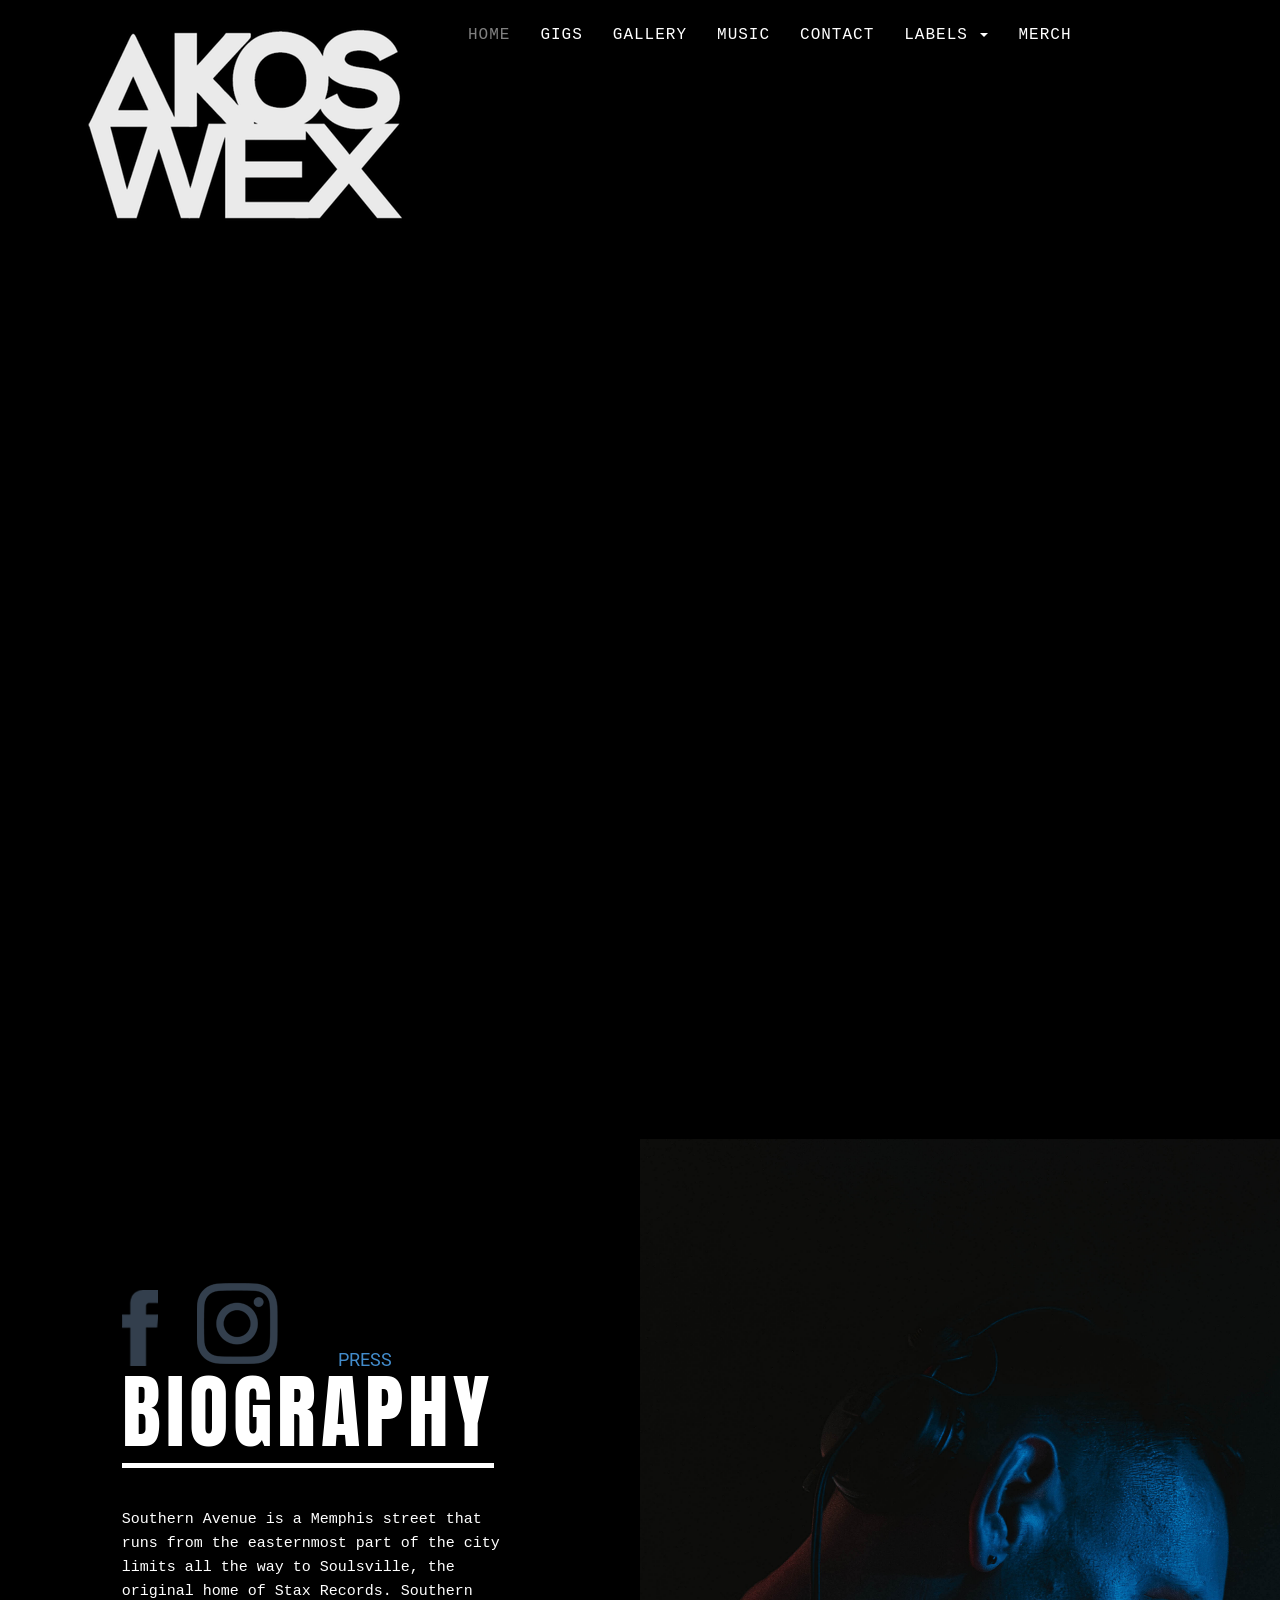
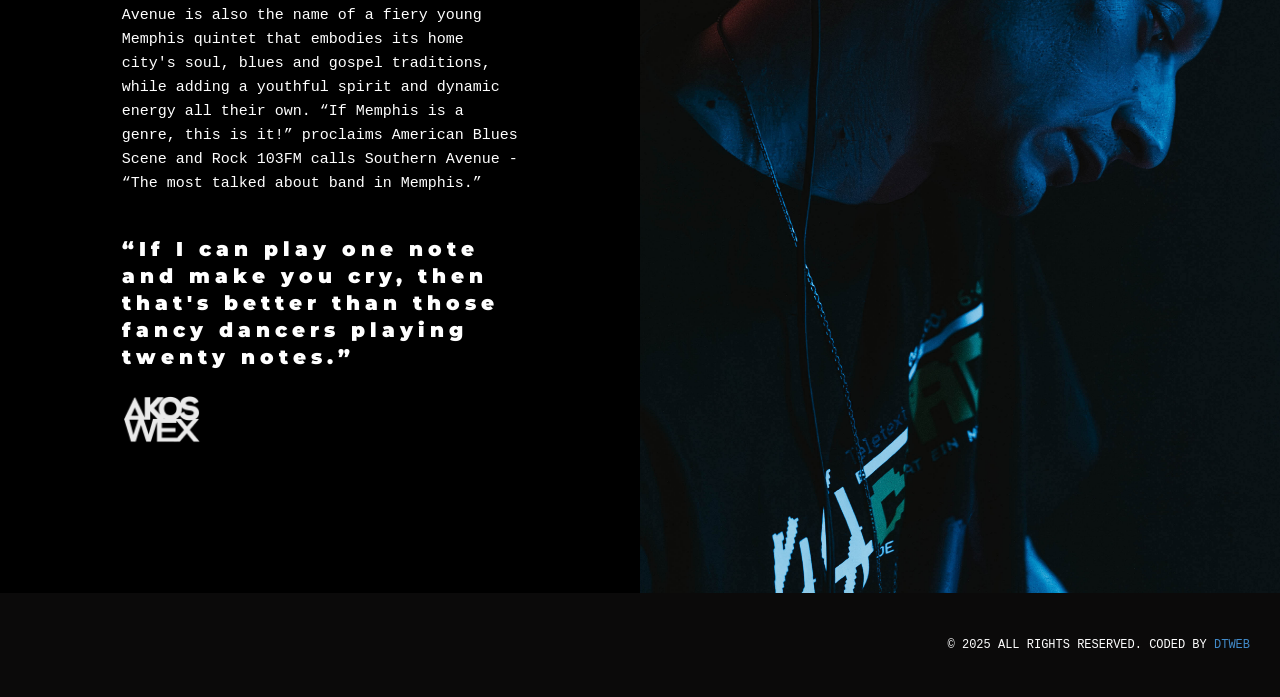
==== commit 9fd8b65d: "adsda das" ====
--- a/index.html
+++ b/index.html
@@ -65,7 +65,8 @@
           <span class="icon-bar"></span>
           <span class="icon-bar"></span> 
         </button>
-        <a class="navbar-brand" href=""><img src="images/akoswexlogo.png" alt="" width="13%"></a>
+        <a class="navbar-brand" href=""><img src="images/akoswexlogo.png" alt="" id="aw"></a>
+        <a class="navbar-brand" href="../index2.html"><img src="images/as_logo_18_-04.png" alt="" id="as"></a>
       </div>
       <div class="collapse navbar-collapse" id="myNavbar">
         <ul class="nav navbar-nav">
@@ -94,8 +95,8 @@
     <div class="container">
       <div class="row">
         <div class="col-md-12">
-          <video autoplay muted loop id="myVideo">
-            <source src="video/P1217274.mp4" type="video/mp4">
+          <video autoplay muted loop playsinline id="myVideo">
+            <source src="video/video1.mp4" type="video/mp4">
           </video>
 
         </div>
@@ -109,7 +110,19 @@
 
     <div class="row">
       <div class="col-xs-12 col-md-4 col-md-offset-1 biography-description">
-        <h2 class="title inverse">biography</h2>
+        <ul>
+          <li class="social">
+            <a href="https://www.facebook.com/AkosWex"><img src="images/demo/social/label/logo01.png" alt="" id="fb"></a>
+            <a href="https://www.instagram.com/airsound_records/"><img src="images/demo/social/label/logo02.png" alt="" id="insta"></a>
+            <a href="https://soundcloud.com/airsound-records"><img src="images/demo/social/soundcloud-white-icon.svg" alt="" id="sc"></a>
+            <a href="https://www.tiktok.com/@airsound_records01"><img src="images/demo/social/label/tiktok.svg" alt="" id="tiktok"></a>
+            <a href="https://open.spotify.com/playlist/03SVVwM70lRqDiT04Ld0zt"><img src="images/demo/social/label/spotify.svg" alt="" id="spotify"></a>
+            <a href="https://www.beatport.com/label/airsound-records/52936"><img src="images/demo/social/label/TBG-PrimaryIcon-White.svg" alt="" id="beatport"></a>
+            <a href=""><span class="press">PRESS</span></a>
+          </li>
+          
+        </ul>
+        <h2 class="title inverse" style="letter-spacing: 5px;">biography</h2>
         <div class="voffset40"></div>
         <p class="cousine">Southern Avenue is a Memphis street that runs from the easternmost part of the city limits
           all the way to Soulsville, the original home of Stax Records. Southern Avenue is also the name of a fiery
@@ -136,9 +149,7 @@
   <!-- FOOTER -->
   <footer>
       <p class="copy">© 2025 All Rights Reserved. Coded by <a href="http://dtweb.hu">dtweb</a></p>
-      <ul class="menu-footer">
-        <li><a href="#">download press</a></li>
-        <li><a href="#">facebook</a></li>
+      <ul class="menu-footer">   
       </ul>
   </footer>
 
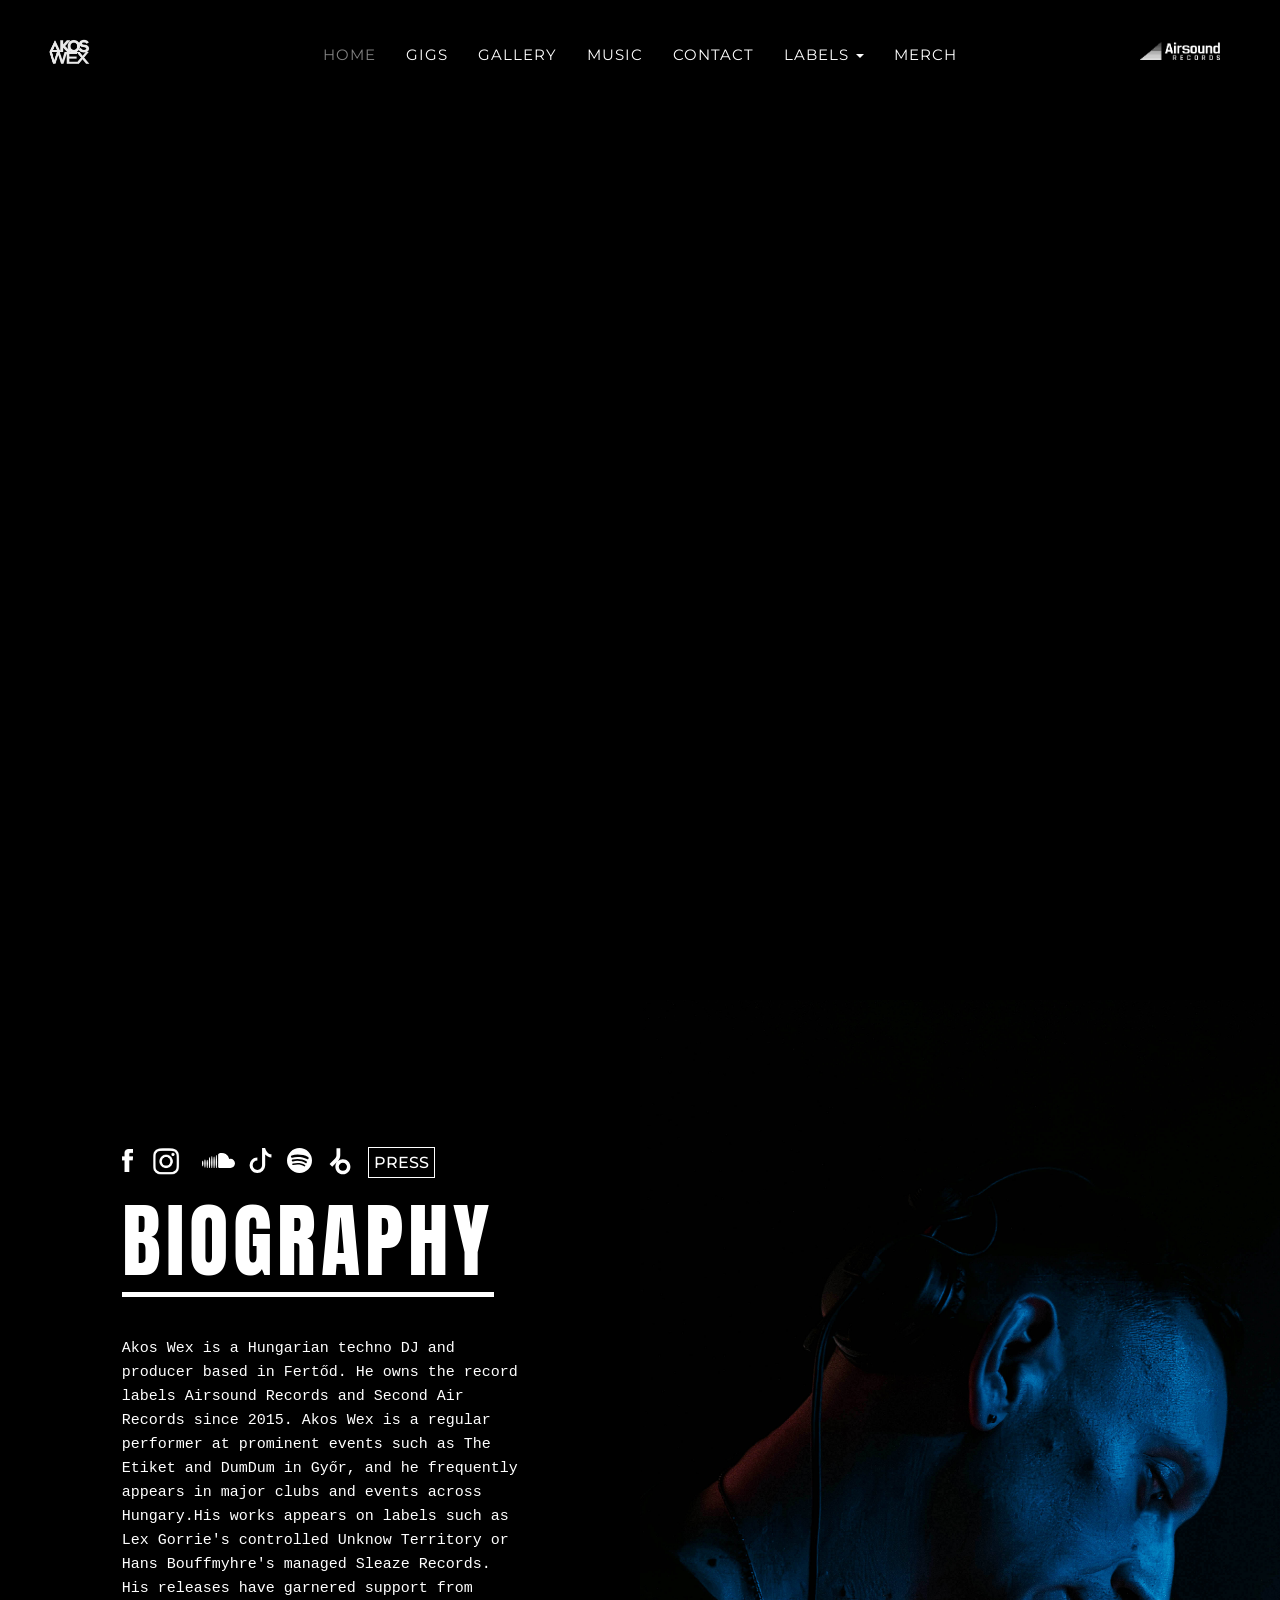
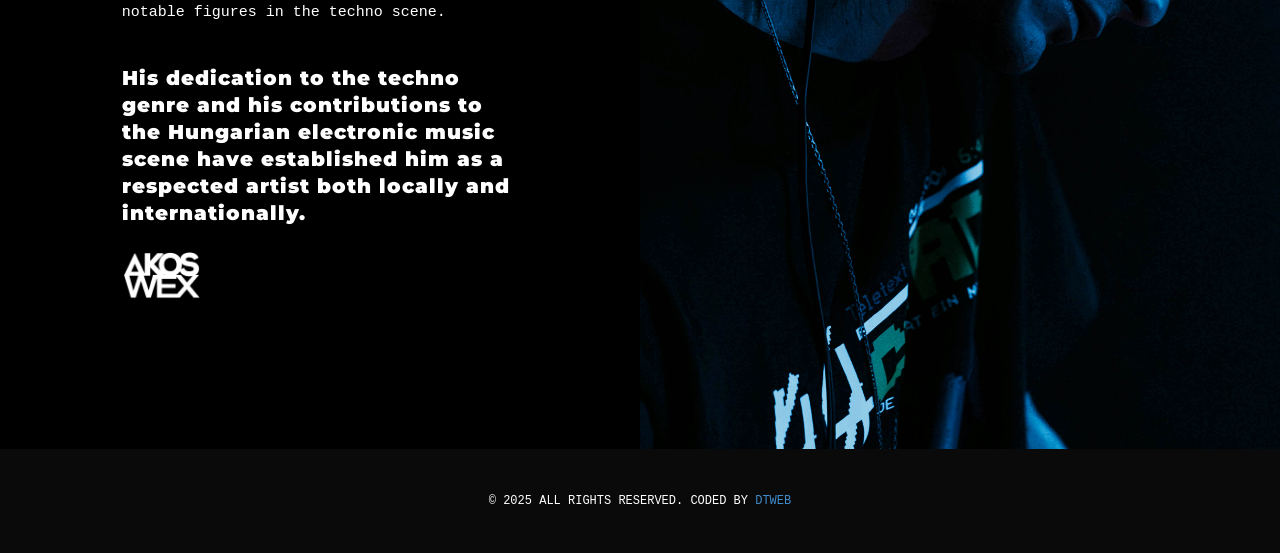
==== commit a3bed7b3: "fsf fős" ====
--- a/index.html
+++ b/index.html
@@ -63,7 +63,7 @@
         <button type="button" class="navbar-toggle" data-toggle="collapse" data-target="#myNavbar">
           <span class="icon-bar"></span>
           <span class="icon-bar"></span>
-          <span class="icon-bar"></span> 
+          <span class="icon-bar"></span>
         </button>
         <a class="navbar-brand" href=""><img src="images/akoswexlogo.png" alt="" id="aw"></a>
         <a class="navbar-brand" href="../index2.html"><img src="images/as_logo_18_-04.png" alt="" id="as"></a>
@@ -74,17 +74,17 @@
           <li><a href="tour-dates-video.html">Gigs</a></li>
           <li><a href="gallery-video.html">Gallery</a></li>
           <li><a href="discography-dark.html">Music</a></li>
-         
-          <li><a href="contact-newalbum.html">Contact</a></li> 
+
+          <li><a href="contact-newalbum.html">Contact</a></li>
           <li class="dropdown">
             <a class="dropdown-toggle" data-toggle="dropdown" href="#">Labels
-            <span class="caret"></span></a>
+              <span class="caret"></span></a>
             <ul class="dropdown-menu">
               <li><a href="https://www.beatport.com/label/airsound-records/52936">AIRSOUND RECORDS</a></li>
               <li><a href="https://www.beatport.com/label/second-air-records/64981">SECOND AIR RECORDS</a></li>
             </ul>
           </li>
-          <li><a href="comingsoon.html">Merch</a></li>  
+          <li><a href="comingsoon.html">Merch</a></li>
         </ul>
       </div>
     </div>
@@ -112,26 +112,35 @@
       <div class="col-xs-12 col-md-4 col-md-offset-1 biography-description">
         <ul>
           <li class="social">
-            <a href="https://www.facebook.com/AkosWex"><img src="images/demo/social/label/logo01.png" alt="" id="fb"></a>
-            <a href="https://www.instagram.com/airsound_records/"><img src="images/demo/social/label/logo02.png" alt="" id="insta"></a>
-            <a href="https://soundcloud.com/airsound-records"><img src="images/demo/social/soundcloud-white-icon.svg" alt="" id="sc"></a>
-            <a href="https://www.tiktok.com/@airsound_records01"><img src="images/demo/social/label/tiktok.svg" alt="" id="tiktok"></a>
-            <a href="https://open.spotify.com/playlist/03SVVwM70lRqDiT04Ld0zt"><img src="images/demo/social/label/spotify.svg" alt="" id="spotify"></a>
-            <a href="https://www.beatport.com/label/airsound-records/52936"><img src="images/demo/social/label/TBG-PrimaryIcon-White.svg" alt="" id="beatport"></a>
+            <a href="https://www.facebook.com/AkosWex"><img src="images/demo/social/label/logo01.png" alt=""
+                id="fb"></a>
+            <a href="https://www.instagram.com/airsound_records/"><img src="images/demo/social/label/logo02.png" alt=""
+                id="insta"></a>
+            <a href="https://soundcloud.com/airsound-records"><img src="images/demo/social/soundcloud-white-icon.svg"
+                alt="" id="sc"></a>
+            <a href="https://www.tiktok.com/@airsound_records01"><img src="images/demo/social/label/tiktok.svg" alt=""
+                id="tiktok"></a>
+            <a href="https://open.spotify.com/playlist/03SVVwM70lRqDiT04Ld0zt"><img
+                src="images/demo/social/label/spotify.svg" alt="" id="spotify"></a>
+            <a href="https://www.beatport.com/label/airsound-records/52936"><img
+                src="images/demo/social/label/TBG-PrimaryIcon-White.svg" alt="" id="beatport"></a>
             <a href=""><span class="press">PRESS</span></a>
           </li>
-          
+
         </ul>
         <h2 class="title inverse" style="letter-spacing: 5px;">biography</h2>
         <div class="voffset40"></div>
-        <p class="cousine">Southern Avenue is a Memphis street that runs from the easternmost part of the city limits
-          all the way to Soulsville, the original home of Stax Records. Southern Avenue is also the name of a fiery
-          young Memphis quintet that embodies its home city's soul, blues and gospel traditions, while adding a youthful
-          spirit and dynamic energy all their own. “If Memphis is a genre, this is it!” proclaims American Blues Scene
-          and Rock 103FM calls Southern Avenue - “The most talked about band in Memphis.”</p>
+        <p class="cousine">Akos Wex is a Hungarian techno DJ and producer based in Fertőd. He owns the record labels
+          Airsound Records and Second Air Records since 2015.
+          Akos Wex is a regular performer at prominent events such as The Etiket and DumDum in Győr, and he frequently
+          appears in major clubs and events across Hungary.His works appears on labels such as Lex Gorrie's controlled
+          Unknow Territory or Hans Bouffmyhre's managed Sleaze Records.
+          His releases have garnered support from notable figures in the techno scene.
+        </p>
         <div class="voffset40"></div>
         <p class="montserrat extra-bold cita">
-          “If I can play one note and make you cry, then that's better than those fancy dancers playing twenty notes.”
+          His dedication to the techno genre and his contributions to the Hungarian electronic music scene have
+          established him as a respected artist both locally and internationally.
         </p>
         <br>
         <p>
@@ -148,9 +157,9 @@
 
   <!-- FOOTER -->
   <footer>
-      <p class="copy">© 2025 All Rights Reserved. Coded by <a href="http://dtweb.hu">dtweb</a></p>
-      <ul class="menu-footer">   
-      </ul>
+    <p class="copy">© 2025 All Rights Reserved. Coded by <a href="http://dtweb.hu">dtweb</a></p>
+    <ul class="menu-footer">
+    </ul>
   </footer>
 
   <!--[if lt IE 7]>
--- a/styles/main.css
+++ b/styles/main.css
@@ -191,9 +191,7 @@
   background-color: transparent;
 }
 
-.navbar {
-  margin-bottom: 0;
-}
+
 
 .btn {
   border: 2px solid transparent;
@@ -832,8 +830,8 @@
 
 html,
 body {
-  font-family: 'Roboto', sans-serif;
-  font-size: 18px;
+  font-family: 'cousine', sans-serif;
+  font-size: 16px;
   line-height: 24px;
   -webkit-font-smoothing: antialiased;
   -moz-osx-font-smoothing: grayscale;
@@ -895,7 +893,7 @@
 }
 
 .pretitle {
-  font-family: 'Roboto', sans-serif;
+  font-family: 'cousine', sans-serif;
   text-transform: uppercase;
   font-weight: 500;
   letter-spacing: 0;
@@ -1969,27 +1967,22 @@
 .stay-in-touch .titulo {
   font-size: 75px;
   line-height: 80px;
-  font-family: "cousine", sans-serif;
-  font-weight: 900;
+  font-family: "Roboto", sans-serif;
+  font-weight: 800;
   color: #fff;
+  text-shadow: 4px 2px 15px rgba(2, 2, 2, 0.491);
 
 }
 
 .stay-in-touch .subtitulo {
-  font-size: 25px;
-  line-height: 15px;
-  font-weight: 700;
-  font-family: "cousine", monospace;
-}
-
-.stay-in-touch .titulo:before {
-  content: '';
-  display: block;
-  background: #FFF;
-  height: 1px;
-  width: 117px;
-  margin-bottom: 25px;
-}
+  font-size: 18px;
+  line-height: 26px;
+  font-weight: 400;
+  font-family: "Montserrat", monospace;
+ 
+  
+}
+
 
 .stay-in-touch label {
   font-size: 14px;
@@ -2052,7 +2045,7 @@
 }
 
 .biography .cita {
-  letter-spacing: 5px;
+  letter-spacing: 1px;
   font-size: 20px;
   font-family: "Montserrat", sans-serif;
   font-weight: 900;
@@ -2493,14 +2486,14 @@
 
 .last-media .filters li {
   display: inline-block;
-  color: #ffffff;
+  color: #f7f7f7;
   font-family: "Cousine", monospace;
   text-transform: uppercase;
   border-bottom: 2px solid transparent;
   font-size: 16px;
   line-height: 10px;
-  padding: 5px 0px;
-  margin: 0 30px;
+  padding: 20px;
+  border: 1px solid gray;
 }
 
 @media (min-width: 768px) {
@@ -2514,12 +2507,11 @@
 }
 
 .last-media .filters li:hover {
-  border-color: #000;
   cursor: pointer;
 }
 
 .last-media .filters li.is-checked {
-  border-color: #000;
+
   cursor: default;
 }
 
@@ -3435,19 +3427,14 @@
   text-transform: uppercase;
   overflow: hidden;
   font-family: 'Cousine', monospace;
-  padding: 40px 30px;
+  padding: 40px 0;
   text-align: center;
   width: 100%;
   margin: 0 auto;
 }
 
 footer p{
-  text-align: right;
-  font-size: 12px;
-}
-
-.menu-footer{
-  text-align: right;
+  text-align: center;
   font-size: 12px;
 }
 
@@ -3493,7 +3480,6 @@
 
 header.overflow .navbar-default .navbar-nav {
   margin: 0;
-
 }
 
 header.overflow .navbar {
@@ -3624,7 +3610,7 @@
 }
 
 .primary-title {
-  font-family: 'Montserrat', sans-serif;
+  font-family: 'cousine', sans-serif;
   text-transform: uppercase;
   font-weight: 800;
   color: #eaeaea;
@@ -3732,36 +3718,47 @@
   text-align: center;
 }
 
+
 @media (max-width: 767px){
   .navbar-brand{
-    position: relative;
-    bottom: 43px;
-    width: 400px;
-    z-index: 0;
-  }
-  }
+    position: absolute;
+    top: 10px;
+    left: 0;
+    z-index: 1;
+    width: 90px;
+  }
+  }
+
 
 @media (min-width: 1200px){
-.navbar-brand{
-  position: relative;
-  top: 8px;
-}
+  .navbar{
+  display: flex;
+  justify-content: center;
+  align-items: center;
+  
+  }
+  #aw{
+  position: absolute;
+  left: 40px;
+  bottom: 15px;
+  width: 50px;
+
+  }
 }
 .navbar-default .navbar-nav > li > a {
-  font-family: 'Cousine', monospace;
-  font-size: 16px;
+  font-family: 'Montserrat', monospace;
+  font-size: 15px;
   text-transform: uppercase;
   color: #ffffff;
+  font-weight: 400;
   -webkit-transition: color 0.3s;
   transition: color 0.3s;
   letter-spacing: 1px;
-}
-
-@media (min-width: 1200px){
-  .navbar-default .navbar-nav > li > a{
-    margin-top: 10px;
-  }
-} 
+  text-align: center;
+  
+}
+
+
 
 
 
@@ -3793,6 +3790,9 @@
 .navbar-default .navbar-toggle {
   border: none;
   z-index: 4;
+  position: relative;
+  top: 10px;
+
 }
 
 .navbar-default .navbar-toggle .icon-bar {
@@ -3814,16 +3814,18 @@
 @media only screen and (max-width: 767px) {
   .navbar-default .navbar-collapse {
     background-color: rgb(2, 2, 2);
-    text-align: center;
+ 
   }
 }
 
 @media (max-width: 990px) {
   .navbar-header {
     float: none;
+    
   }
   .navbar-toggle {
     display: block;
+
   }
   .navbar-collapse {
     border-top: 1px solid transparent;
@@ -3835,7 +3837,7 @@
   }
   .navbar-nav {
     float: none !important;
-    margin: 7.5px -15px;
+  
   }
   .navbar-nav > li {
     float: none;
@@ -3845,6 +3847,8 @@
     padding-bottom: 10px;
   }
 }
+
+
 
 
 @-webkit-keyframes moveUp {
@@ -3869,7 +3873,7 @@
   padding: 0.2em 0;
 }
 
-@media (max-width: 400px) {
+@media (max-width: 1900px) {
   body {
     overflow-x: hidden;
   }
@@ -4742,7 +4746,7 @@
 
 .bg-header.discography.dark {
   background: url("../images/IMG_9958.jpg") no-repeat center;
-  height: 90vh;
+ 
 }
 
 .bg-header.discography.header-slider {
@@ -4763,16 +4767,16 @@
 }
 
 .bg-header.tour-dates {
-  background: url("../images/demo/multi-pages/tour-dates/bg.jpg") no-repeat center;
+  background: url("../images/P1218003.jpg") no-repeat center;
   background-size: cover !important;
 }
 
 .bg-header.tour-dates.dark {
-  background: url("../images/demo/multi-pages/dark-version/tour-dates/bg.jpg") no-repeat center;
+  background: url("../images/P1218003.jpg") no-repeat center;
 }
 
 .bg-header.tour-dates.header-slider {
-  background: url("../images/demo/multi-pages/header-slider/tour-dates/bg.jpg") no-repeat center;
+  background: url("../images/P1218003.jpg") no-repeat center;
 }
 
 .bg-header.gallery {
@@ -4821,11 +4825,14 @@
 
 /* Style the video: 100% width and height to cover the entire window */
 #myVideo {
-  position:absolute;
+  width: 100vw;
+  height: 100vh;
+  object-fit: cover;
+  position: relative;
+  left: 0;
   right: 0;
+  top: 0;
   bottom: 0;
-  height: 100%;
-  width: 100%;
 }
 
 #append{
@@ -4837,4 +4844,90 @@
 }
 .comingsoon{
   font-family: "cousine", monospace;
-}+}
+
+#as{
+  position: absolute;
+  right: 60px;
+  bottom: 20px;
+  width: 80px;
+
+}
+
+.mixes{
+  font-family: "cousine", monospace;
+  font-size: 3rem;
+  color: #ffffff;
+}
+
+
+@media (max-width: 768px) {
+  .parallax-section .titulo {
+    font-size: 3rem;
+    line-height: 50px;
+  }
+
+
+  #as{
+    position: absolute;
+    left: 90px;
+    bottom: 0;
+
+  }
+  #aw{
+    position: absolute;
+    left: 20px;
+    top: 8px;
+    width: 50px;
+  
+    }
+  
+  }
+
+  .dropdown-menu li{
+    font-family: "Montserrat";
+    
+  }
+
+  .social img{
+    width: 25px;
+    filter: brightness(0) invert(1);
+    vertical-align: middle;
+    margin-bottom: 1.2rem;
+  }
+
+  #fb{
+    width: 11px;
+  }
+#insta{
+  width: 50px;
+}
+
+#sc{
+  width: 33px;
+}
+
+#tiktok, #spotify{
+  margin-left: 4px;
+}
+
+#beatport{
+  width: 36px;
+}
+
+.press{
+  position: relative;
+  bottom: 7px;
+  color: white;
+  margin-left: 1px;
+  font-family: 'Montserrat';
+  font-weight: 500;
+  border: 1px solid white;
+  padding: 5px;
+}
+
+.press:hover{
+  background-color: #f8f6f6;
+  color: rgb(10, 10, 10);
+}
+
